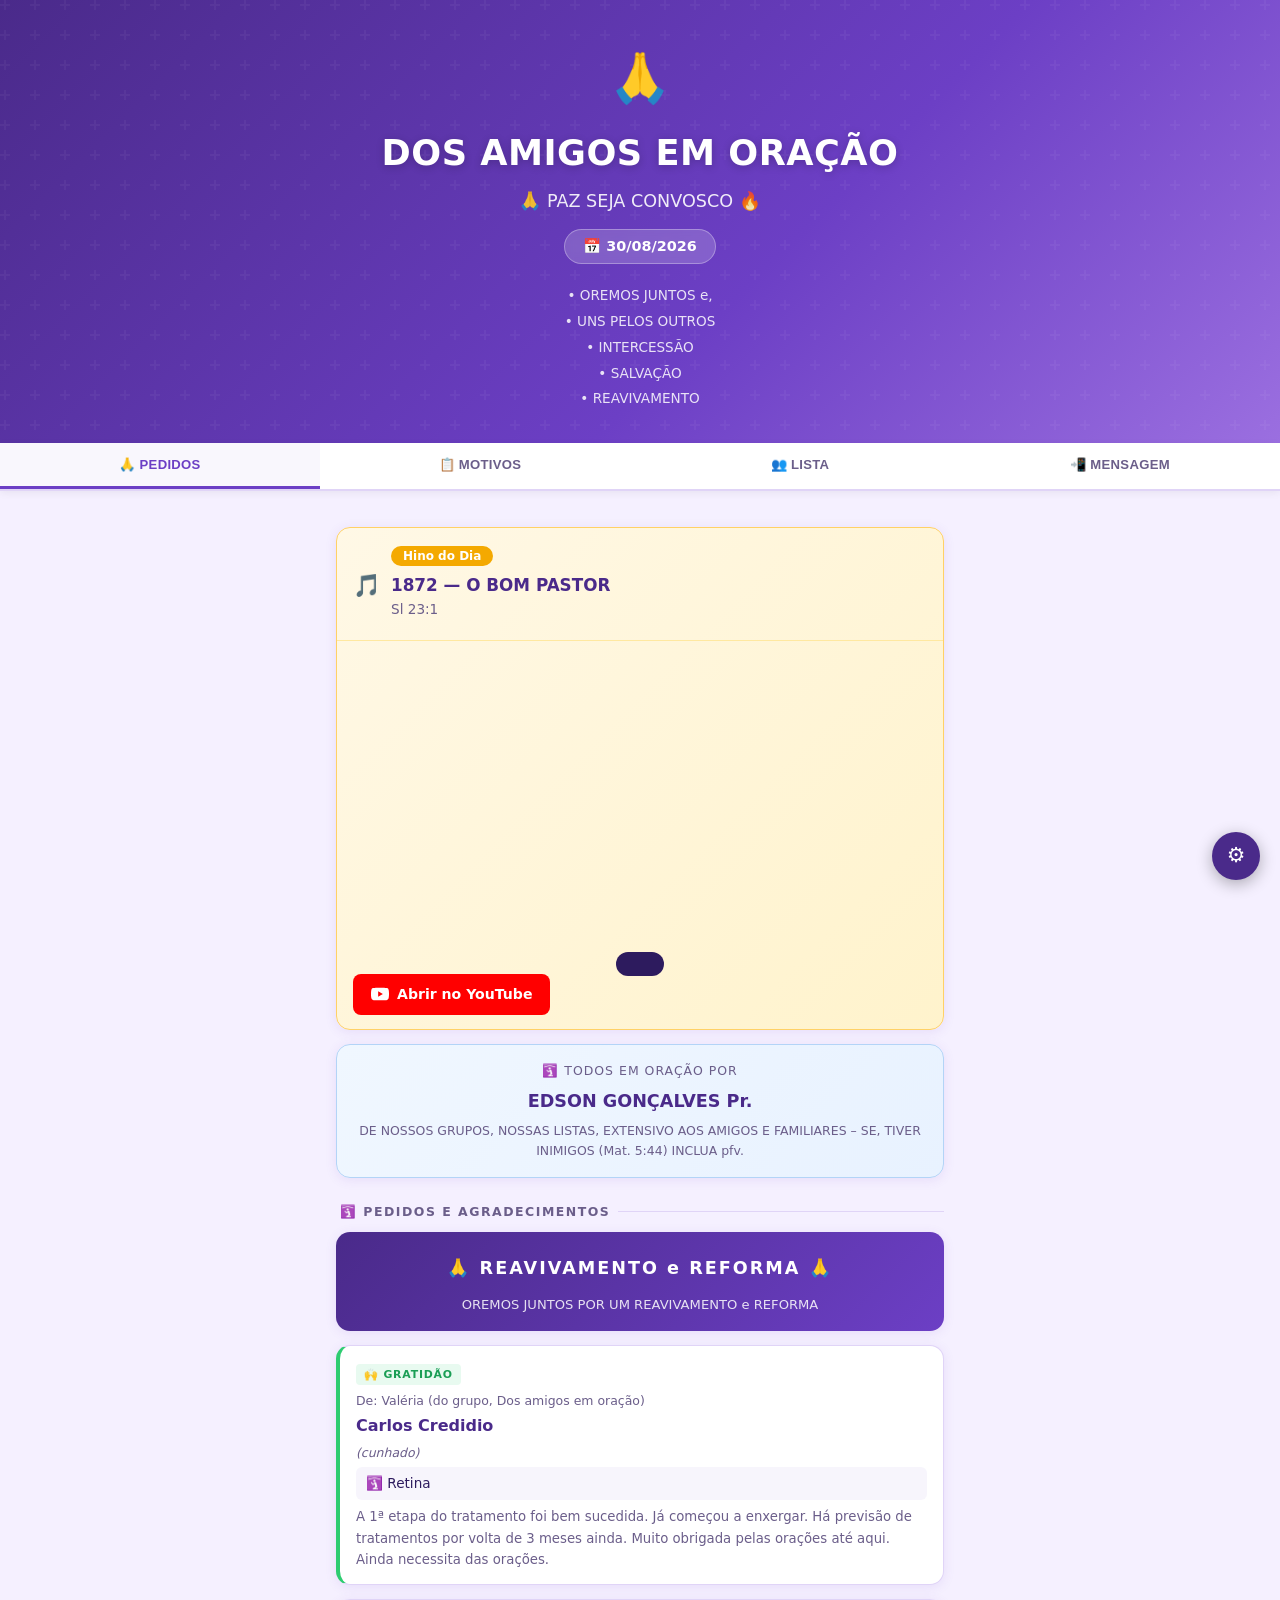
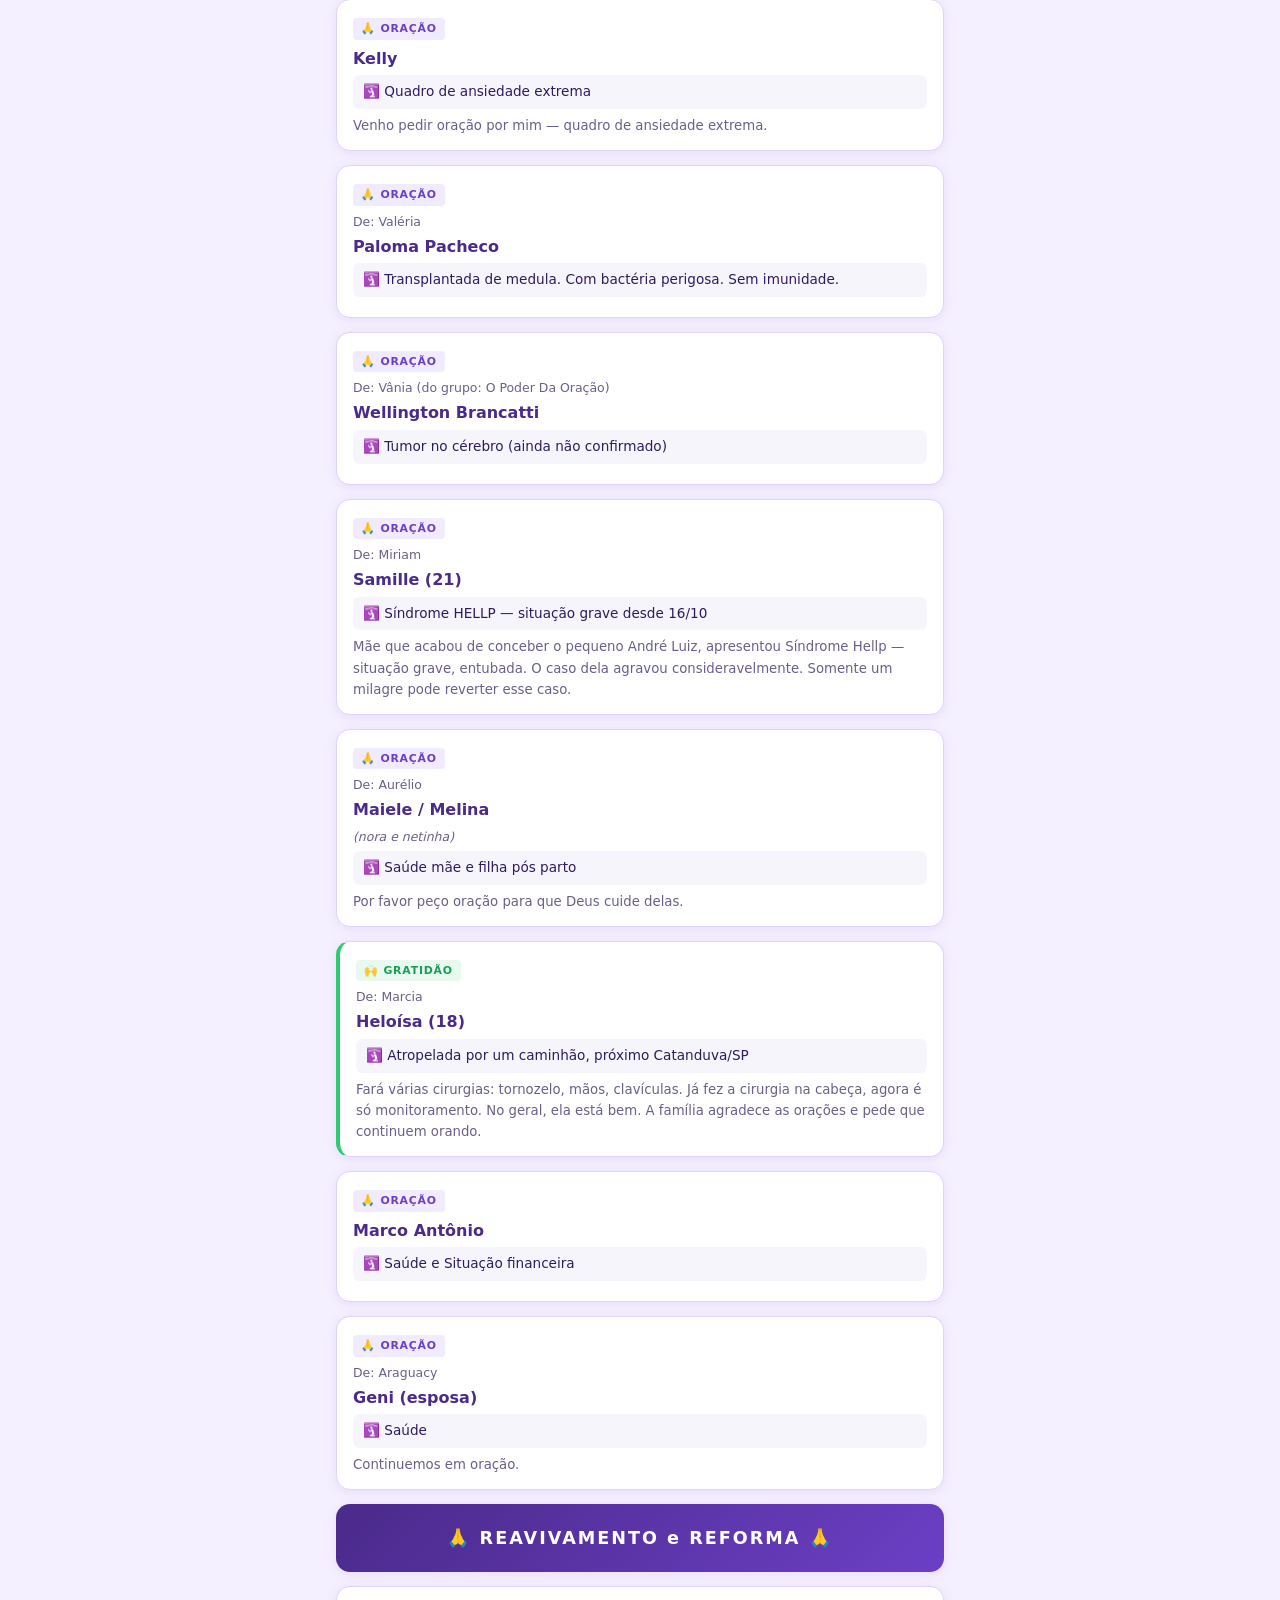
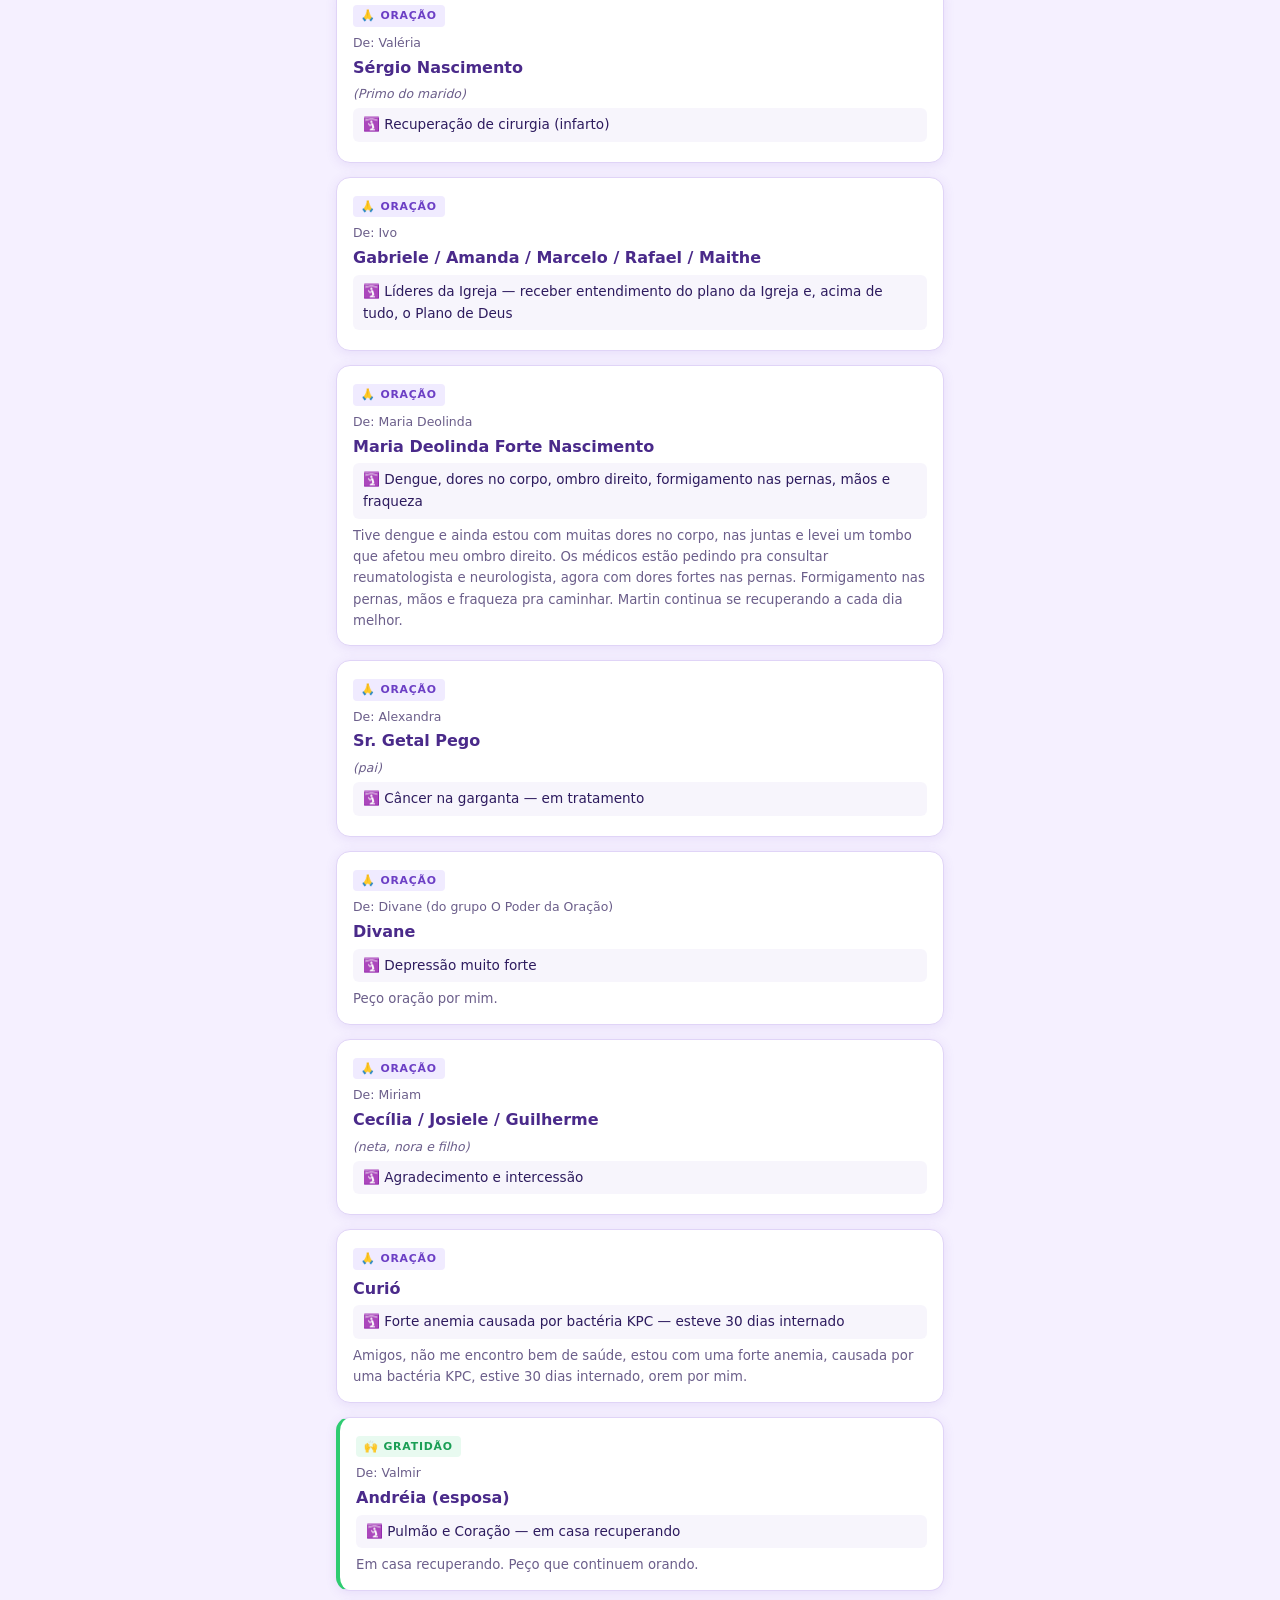
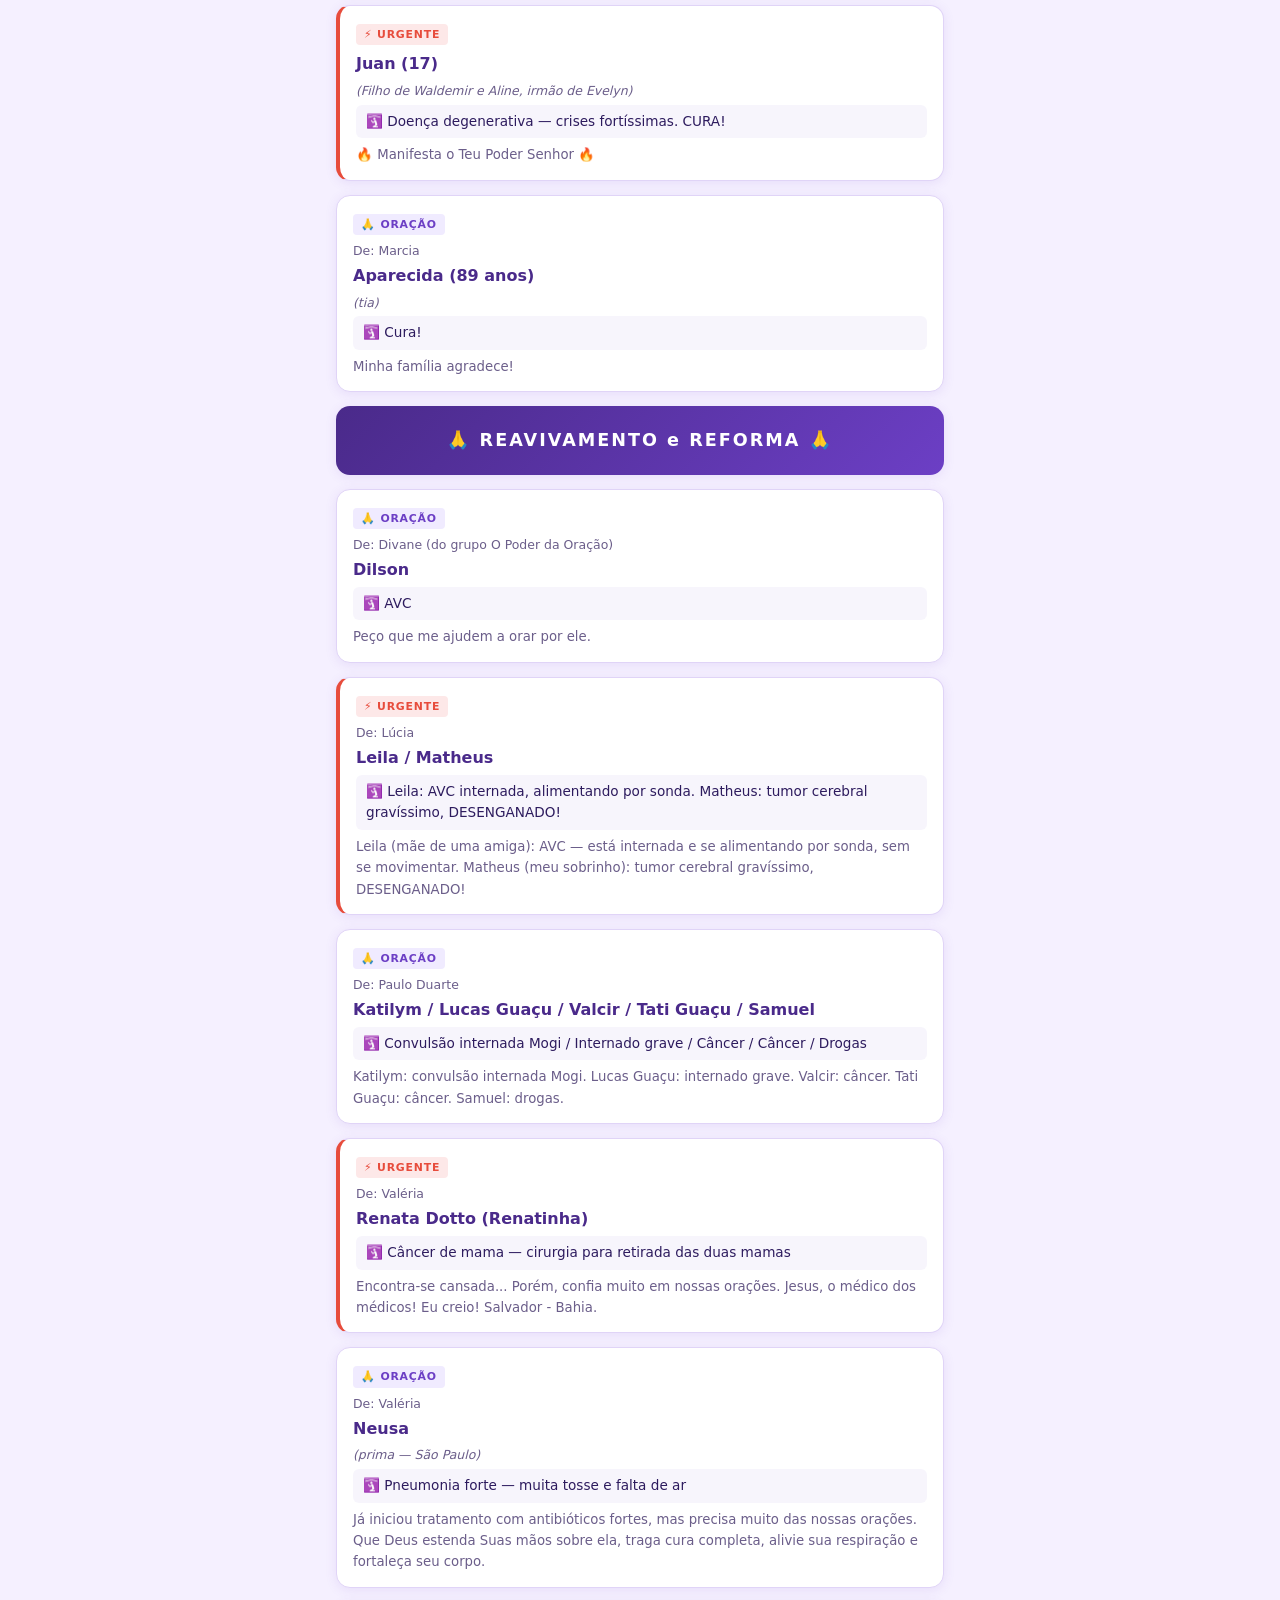
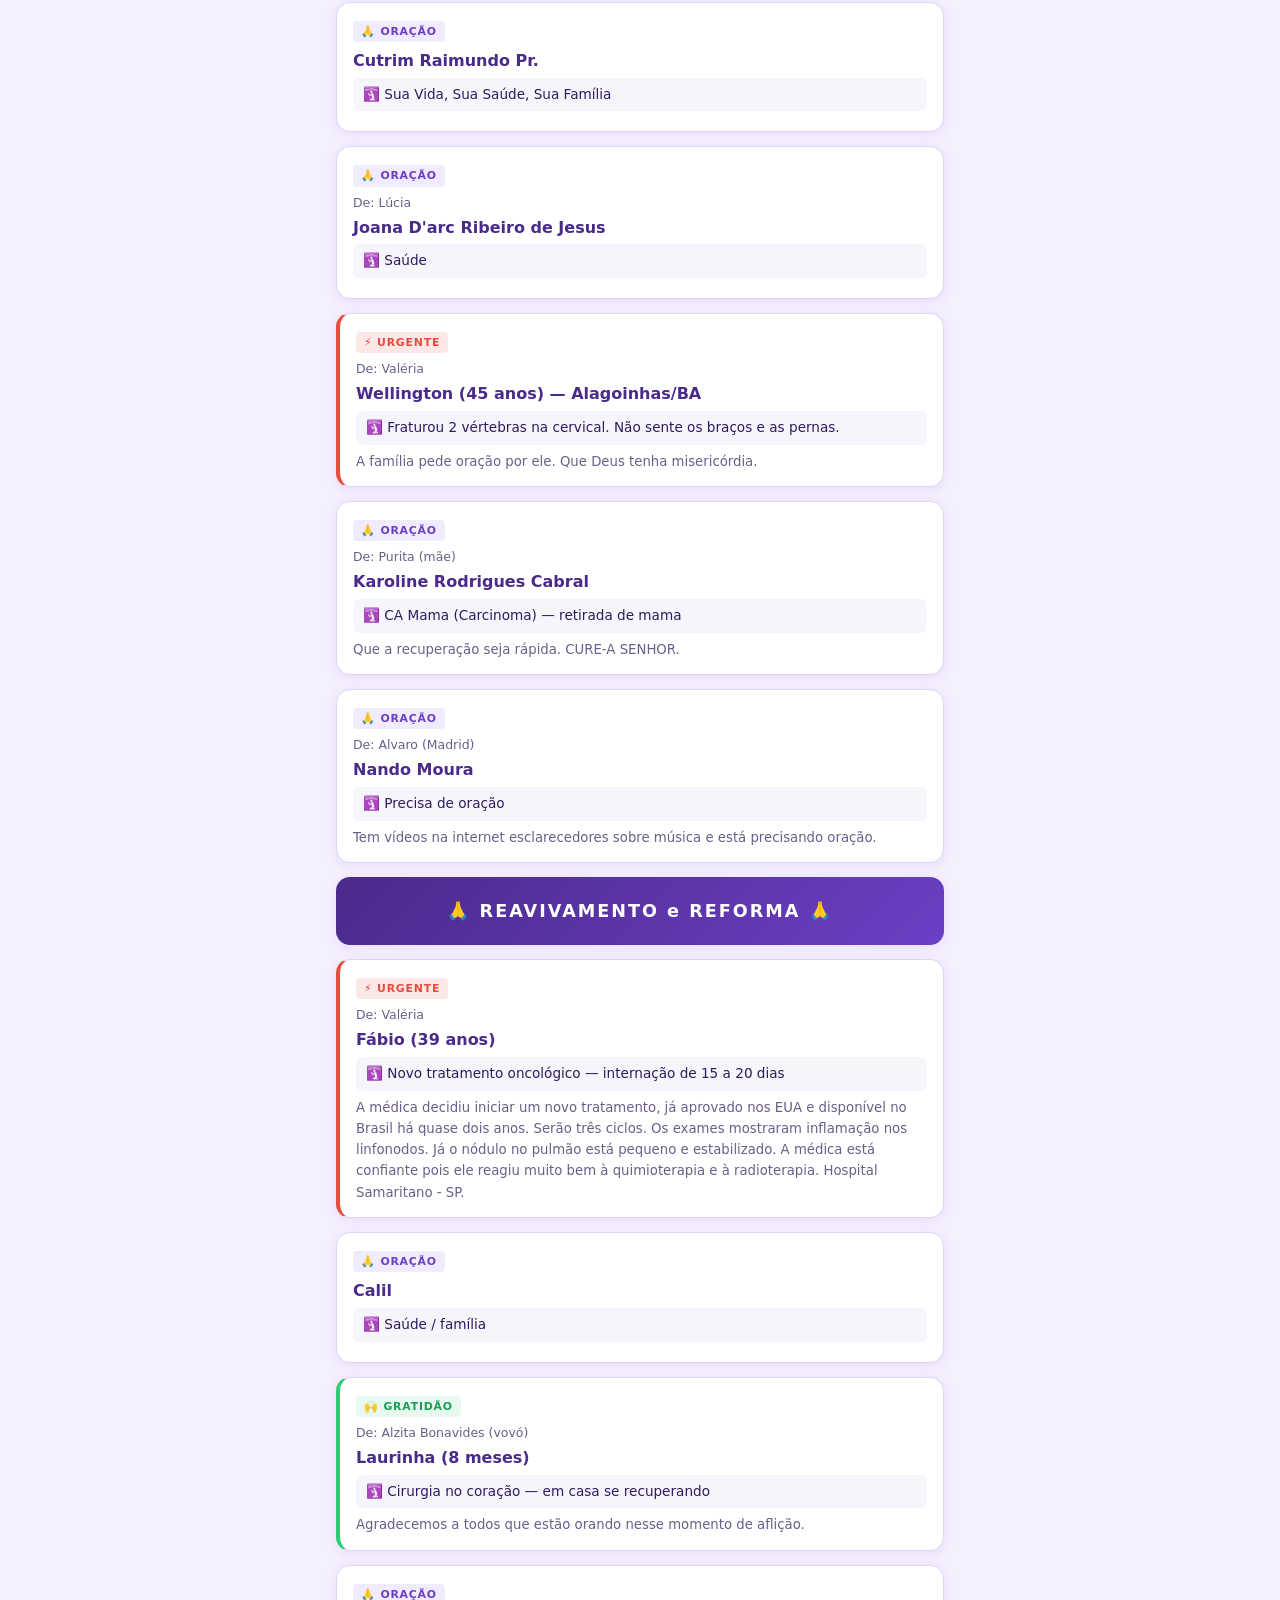
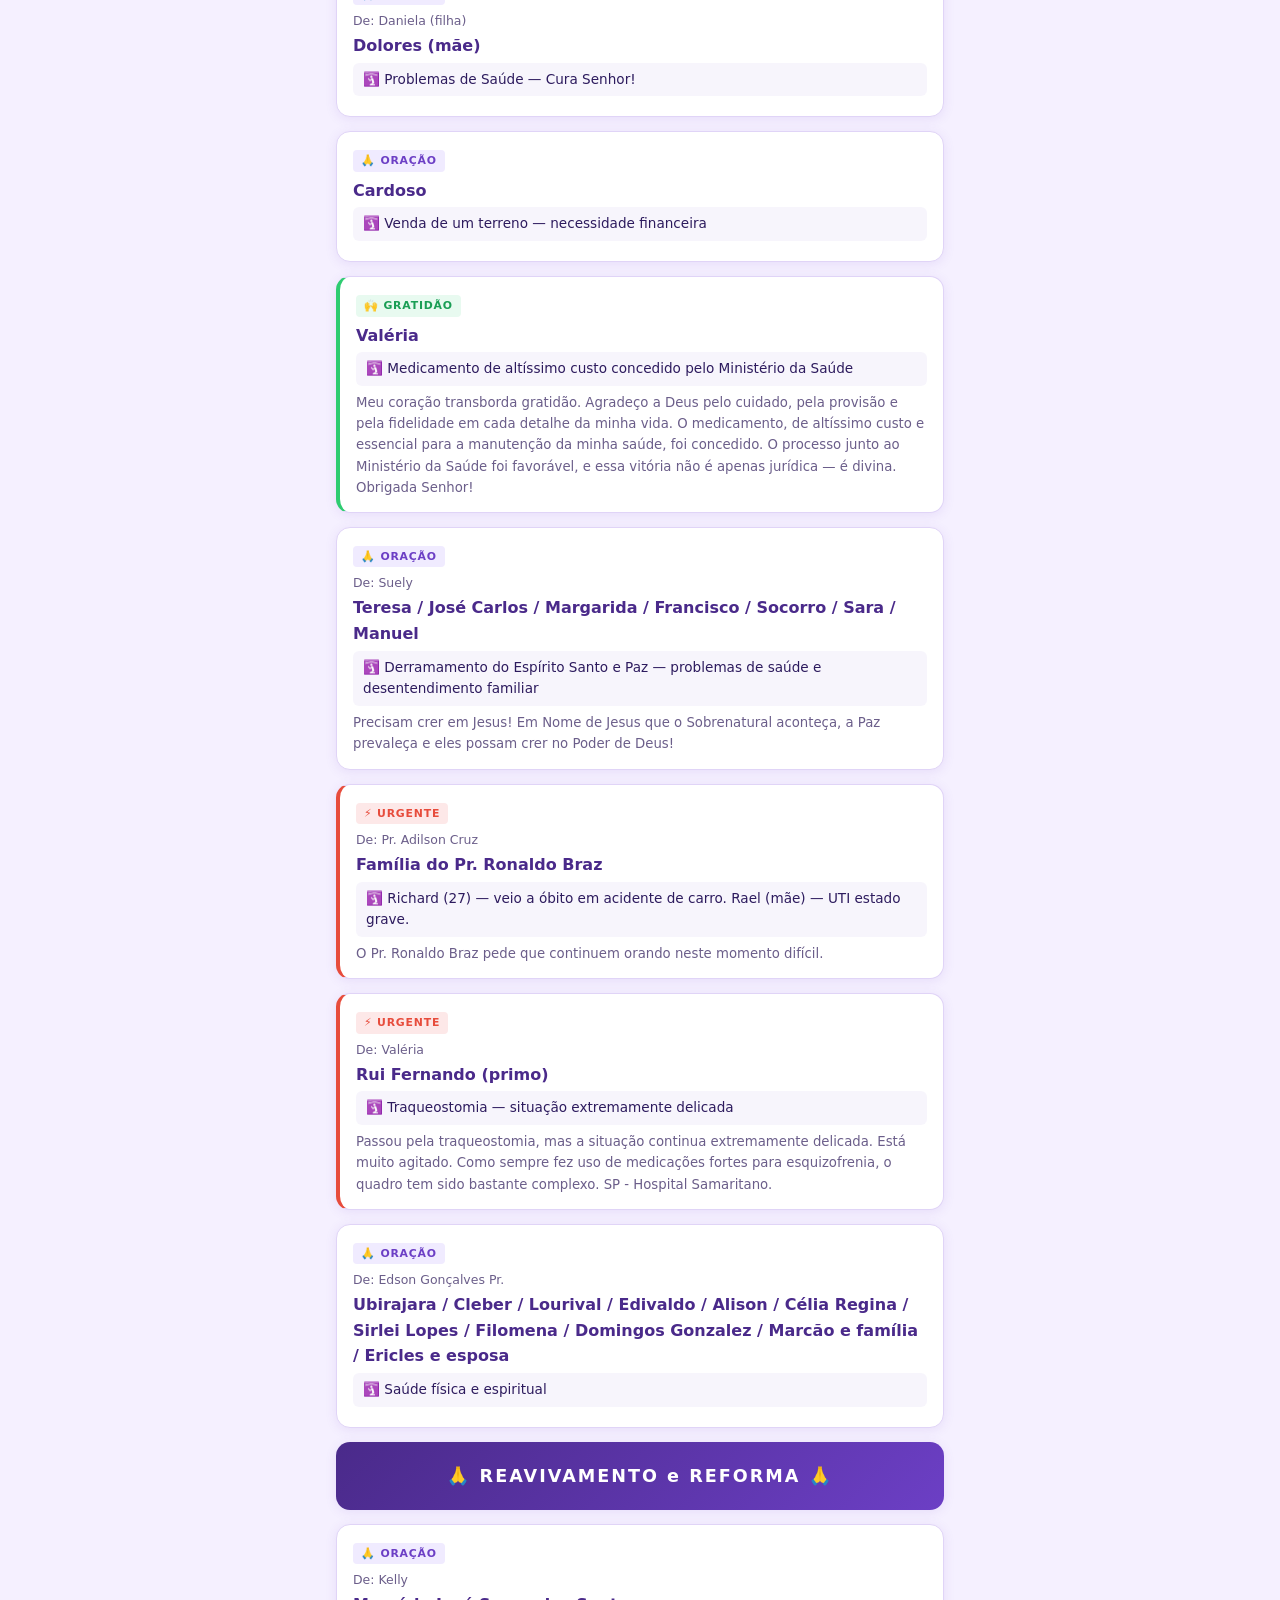
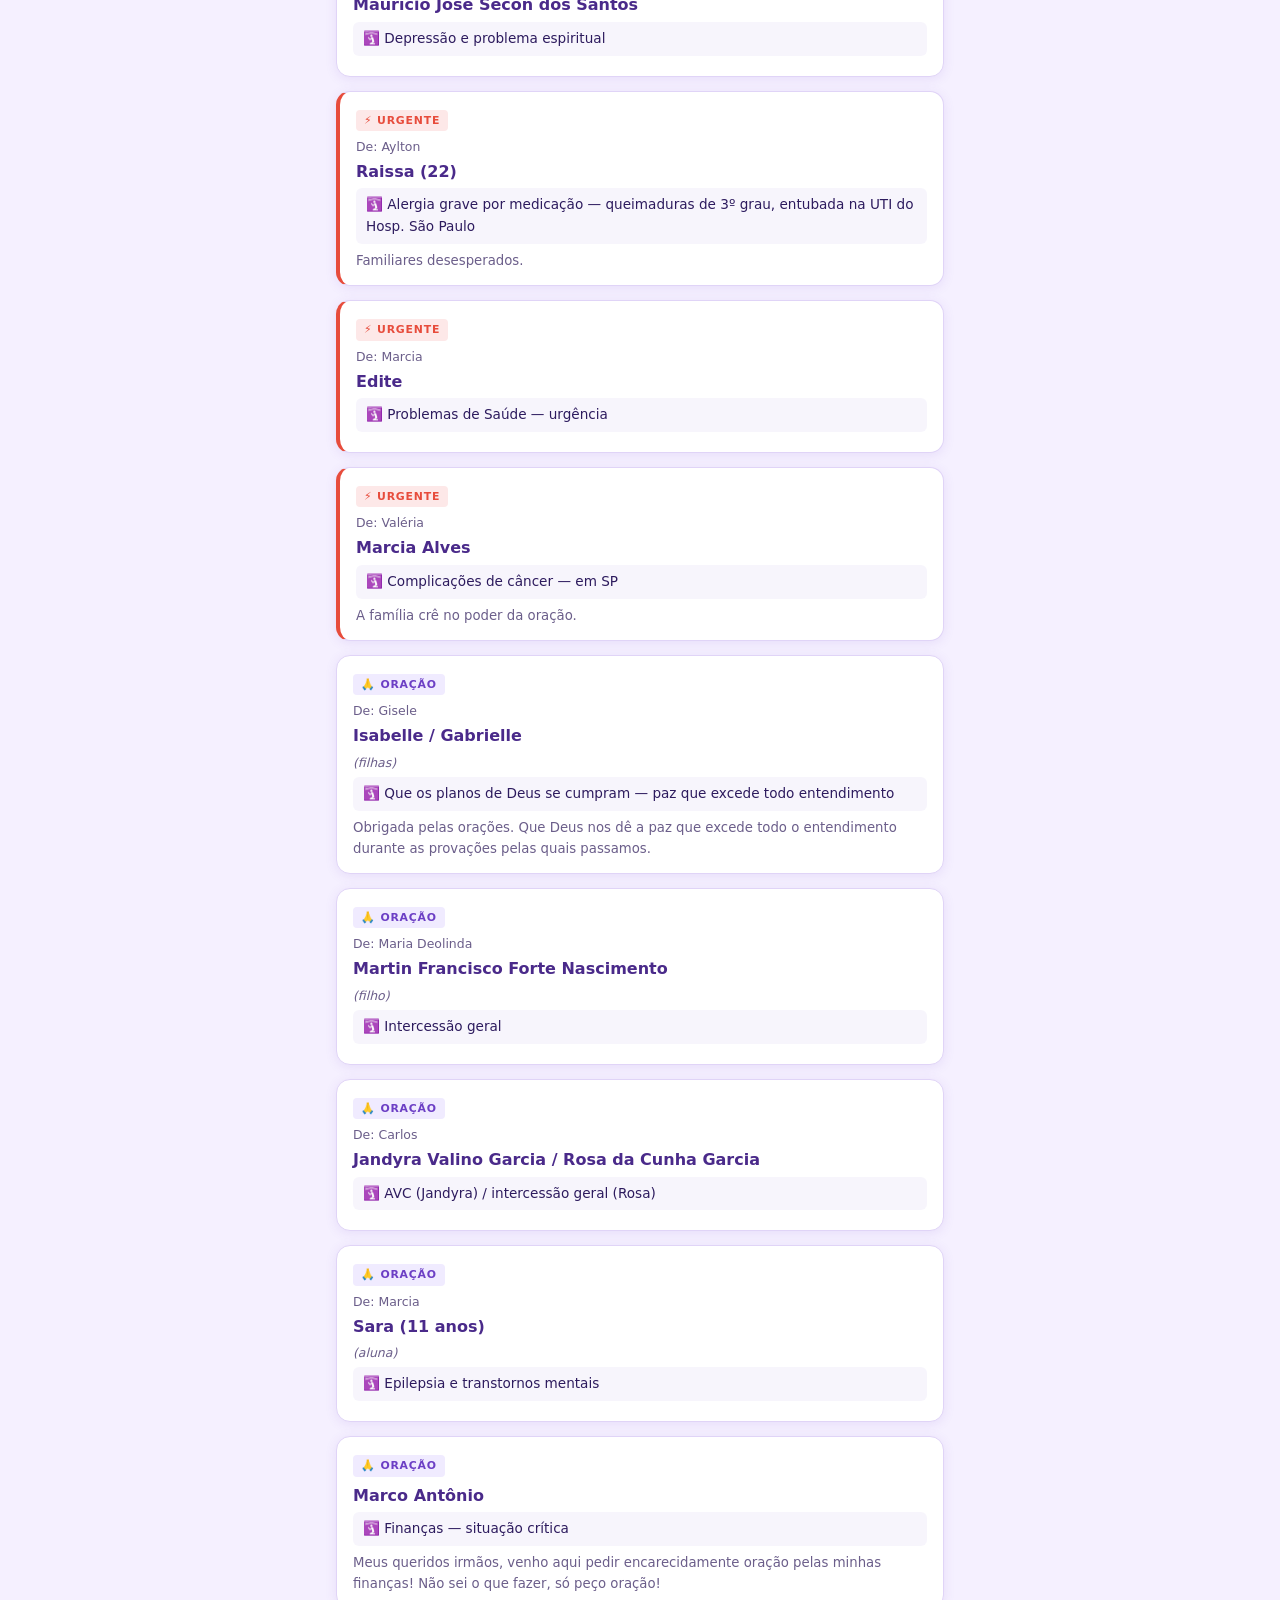
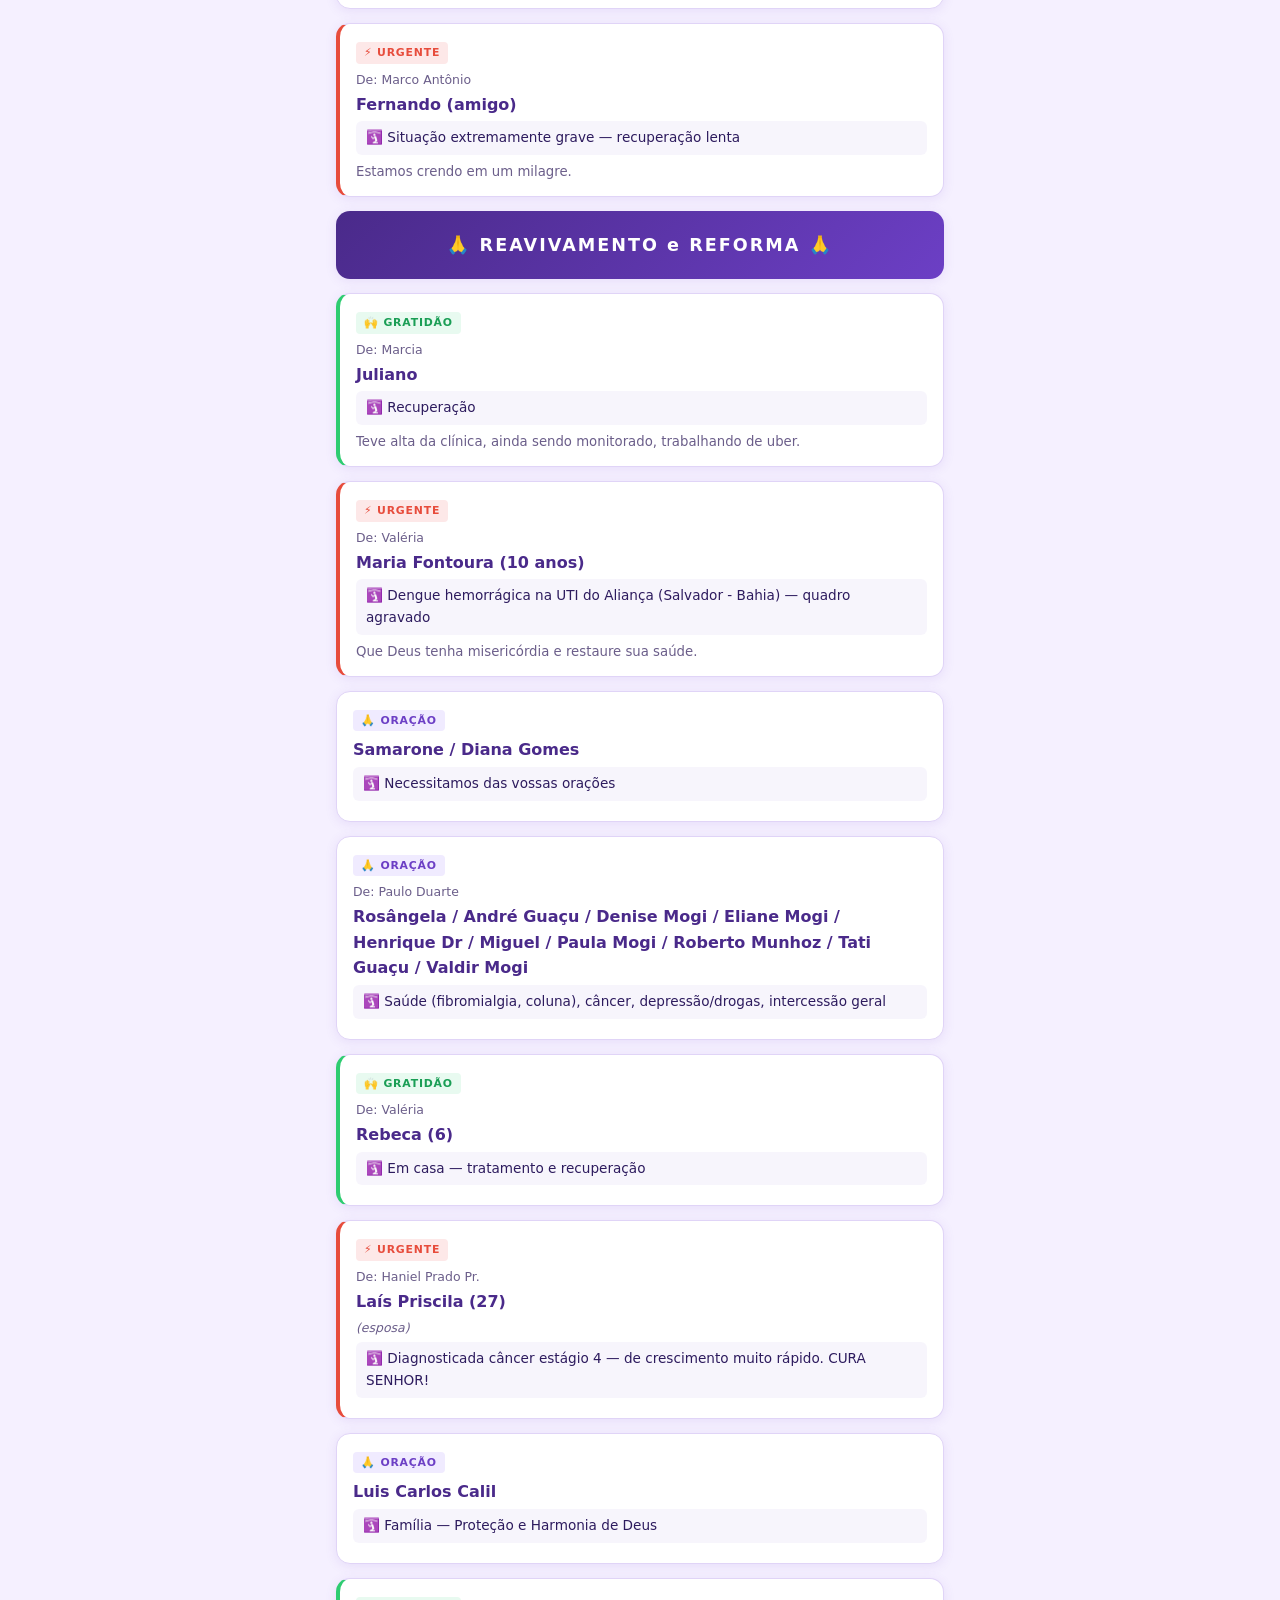
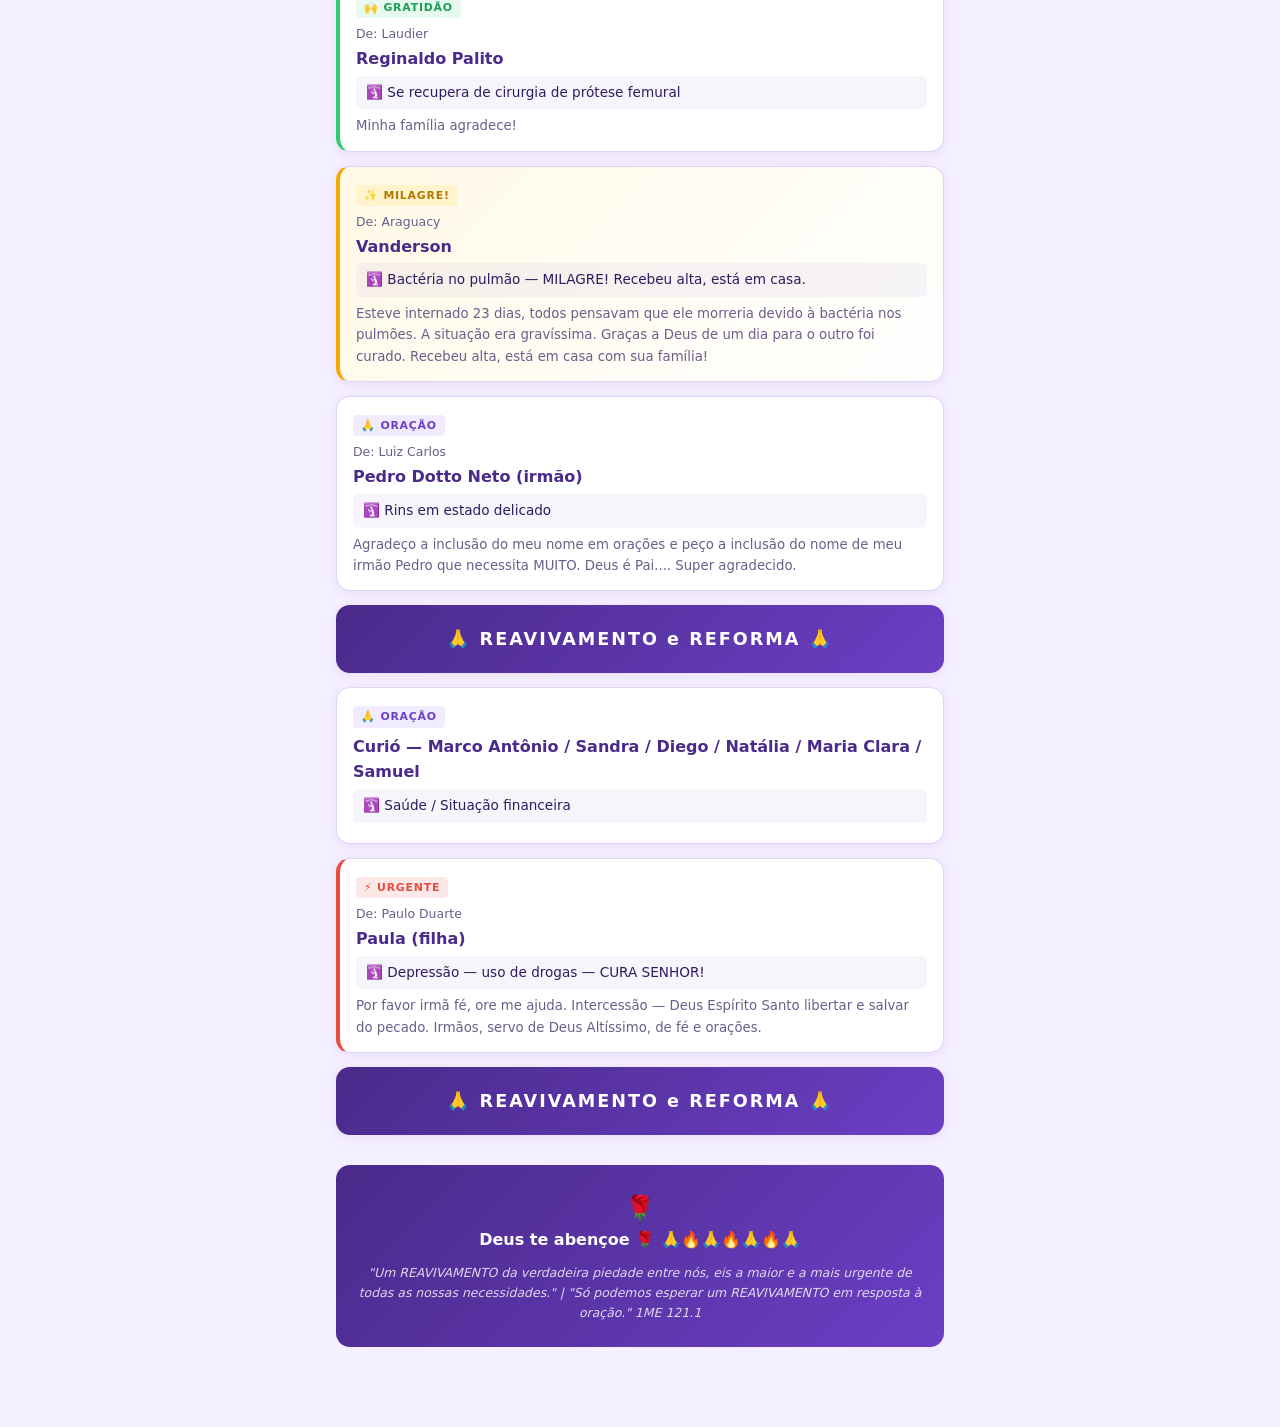
==== index.html @ ca30781f "feat: site Dos Amigos em Oracao" ====
<!DOCTYPE html>
<html lang="pt-BR">
<head>
  <meta charset="UTF-8" />
  <meta name="viewport" content="width=device-width, initial-scale=1.0, maximum-scale=1.0" />
  <meta name="theme-color" content="#6C3FC5" />
  <meta name="description" content="Dos Amigos em Oração — pedidos, intercessão e reavivamento" />
  <title>Dos Amigos em Oração 🙏</title>
  <link rel="stylesheet" href="styles.css" />
  <!-- Ícone de oração como favicon via SVG emoji -->
  <link rel="icon" href="data:image/svg+xml,<svg xmlns='http://www.w3.org/2000/svg' viewBox='0 0 100 100'><text y='.9em' font-size='90'>🙏</text></svg>" />
</head>
<body>

  <!-- Loading overlay -->
  <div id="loading-overlay" style="display:flex;position:fixed;inset:0;background:linear-gradient(135deg,#4A2A8A,#6C3FC5);z-index:500;align-items:center;justify-content:center;flex-direction:column;gap:16px">
    <div style="font-size:3rem;animation:pulse 1.5s infinite">🙏</div>
    <div style="color:#fff;font-size:1rem;font-weight:700">Carregando...</div>
    <div style="color:rgba(255,255,255,0.7);font-size:0.8rem">Dos Amigos em Oração</div>
  </div>

  <!-- ======================================================
       HERO
  ====================================================== -->
  <header class="hero">
    <span class="hero-emoji">🙏</span>
    <h1 id="h-titulo">DOS AMIGOS EM ORAÇÃO</h1>
    <div class="hero-sub" id="h-subtitulo">PAZ SEJA CONVOSCO 🔥</div>
    <div class="hero-data" id="h-data">📅 30/08/2026</div>
    <div class="hero-lema" id="h-lema"></div>
  </header>

  <!-- ======================================================
       ABAS DE NAVEGAÇÃO
  ====================================================== -->
  <nav class="tabs" role="tablist">
    <button class="tab-btn active" data-tab="pedidos"   role="tab" aria-selected="true" >🙏 Pedidos</button>
    <button class="tab-btn"        data-tab="motivos"   role="tab" aria-selected="false">📋 Motivos</button>
    <button class="tab-btn"        data-tab="lista"     role="tab" aria-selected="false">👥 Lista</button>
    <button class="tab-btn"        data-tab="mensagem"  role="tab" aria-selected="false">📲 Mensagem</button>
  </nav>

  <!-- ======================================================
       CONTEÚDO PRINCIPAL
  ====================================================== -->
  <main class="main-content">

    <!-- ---- ABA: PEDIDOS ---- -->
    <section class="section active" id="tab-pedidos" role="tabpanel">

      <!-- Hino do Dia -->
      <div id="hino-container"></div>

      <!-- Orador do Dia -->
      <div id="orador-container"></div>

      <!-- Pedidos -->
      <div class="secao-titulo">🛐 Pedidos e Agradecimentos</div>
      <div id="pedidos-container"></div>

    </section>

    <!-- ---- ABA: MOTIVOS GERAIS ---- -->
    <section class="section" id="tab-motivos" role="tabpanel">
      <div class="secao-titulo" style="margin-top:8px">🛐 Motivos Gerais de Oração</div>
      <div class="motivos-grid" id="motivos-container"></div>
    </section>

    <!-- ---- ABA: LISTA ---- -->
    <section class="section" id="tab-lista" role="tabpanel">
      <div class="secao-titulo" style="margin-top:8px">👥 Lista de Intercedidos</div>
      <input
        class="lista-busca"
        type="search"
        id="lista-busca"
        placeholder="🔍 Buscar nome..."
        aria-label="Buscar na lista"
      />
      <div class="lista-contador" id="lista-contador"></div>
      <div id="lista-container"></div>
    </section>

    <!-- ---- ABA: MENSAGEM WHATSAPP ---- -->
    <section class="section" id="tab-mensagem" role="tabpanel">
      <div class="secao-titulo" style="margin-top:8px">📲 Mensagem para WhatsApp</div>

      <div class="card whatsapp-card">
        <div class="card-header">
          <span style="font-size:1.4rem">💬</span>
          <div>
            <div style="font-weight:700;color:#075E54">Mensagem do Dia</div>
            <div style="font-size:0.78rem;color:var(--texto-suave)">Pronta para enviar no WhatsApp</div>
          </div>
        </div>
        <div class="card-body">
          <div class="whatsapp-preview" id="wpp-preview"></div>
          <button class="btn-wpp" id="btn-wpp-enviar">
            <svg width="20" height="20" viewBox="0 0 24 24" fill="currentColor"><path d="M17.472 14.382c-.297-.149-1.758-.867-2.03-.967-.273-.099-.471-.148-.67.15-.197.297-.767.966-.94 1.164-.173.199-.347.223-.644.075-.297-.15-1.255-.463-2.39-1.475-.883-.788-1.48-1.761-1.653-2.059-.173-.297-.018-.458.13-.606.134-.133.298-.347.446-.52.149-.174.198-.298.298-.497.099-.198.05-.371-.025-.52-.075-.149-.669-1.612-.916-2.207-.242-.579-.487-.5-.669-.51-.173-.008-.371-.01-.57-.01-.198 0-.52.074-.792.372-.272.297-1.04 1.016-1.04 2.479 0 1.462 1.065 2.875 1.213 3.074.149.198 2.096 3.2 5.077 4.487.709.306 1.262.489 1.694.625.712.227 1.36.195 1.871.118.571-.085 1.758-.719 2.006-1.413.248-.694.248-1.289.173-1.413-.074-.124-.272-.198-.57-.347m-5.421 7.403h-.004a9.87 9.87 0 01-5.031-1.378l-.361-.214-3.741.982.998-3.648-.235-.374a9.86 9.86 0 01-1.51-5.26c.001-5.45 4.436-9.884 9.888-9.884 2.64 0 5.122 1.03 6.988 2.898a9.825 9.825 0 012.893 6.994c-.003 5.45-4.437 9.884-9.885 9.884m8.413-18.297A11.815 11.815 0 0012.05 0C5.495 0 .16 5.335.157 11.892c0 2.096.547 4.142 1.588 5.945L.057 24l6.305-1.654a11.882 11.882 0 005.683 1.448h.005c6.554 0 11.89-5.335 11.893-11.893a11.821 11.821 0 00-3.48-8.413z"/></svg>
            Enviar no WhatsApp
          </button>
          <button class="btn-copiar" id="btn-copiar">
            📋 Copiar Mensagem Resumida
          </button>
          <button class="btn-copiar" id="btn-copiar-completa" style="background:#4A2A8A">
            📄 Copiar Mensagem Completa
          </button>
        </div>
      </div>

      <div class="admin-card mt-16">
        <div style="font-size:0.85rem;color:var(--texto-suave);text-align:center;line-height:1.6">
          🔗 <strong>Link do site:</strong><br>
          <a id="link-site-display" href="#" target="_blank" style="color:var(--roxo);word-break:break-all"></a>
          <br><br>
          <button class="btn-copiar" id="btn-copiar-link">
            🔗 Copiar Link do Site
          </button>
        </div>
      </div>

    </section>

    <!-- Rodapé -->
    <div class="rodape-hero">
      <div style="font-size:1.5rem">🌹</div>
      <strong id="rodape-texto">Deus te abençoe</strong>
      <p id="rodape-versic" style="font-size:0.78rem;opacity:0.8;margin-top:10px;font-style:italic"></p>
    </div>

  </main>

  <!-- ======================================================
       FAB — BOTÃO ADMIN
  ====================================================== -->
  <a href="admin.html"
     style="
       position:fixed;bottom:20px;right:20px;
       background:var(--roxo-dark);color:#fff;
       width:48px;height:48px;border-radius:50%;
       display:flex;align-items:center;justify-content:center;
       font-size:1.3rem;box-shadow:0 4px 16px rgba(0,0,0,0.3);
       text-decoration:none;z-index:200;
     "
     title="Administração"
     aria-label="Ir para administração"
  >⚙️</a>

  <!-- Toast -->
  <div class="toast" id="toast" role="status" aria-live="polite"></div>

  <!-- Scripts -->
  <script src="data.js"></script>
  <script src="db.js"></script>
  <script src="app.js"></script>
</body>
</html>
---- styles.css ----
/* ============================================================
   STYLES.CSS — Dos Amigos em Oração
   Layout moderno, mobile-first
   ============================================================ */

/* --- Reset e Base --- */
*, *::before, *::after { box-sizing: border-box; margin: 0; padding: 0; }

:root {
  --roxo:       #6C3FC5;
  --roxo-dark:  #4A2A8A;
  --roxo-light: #9B6FE0;
  --dourado:    #F4A900;
  --dourado-light: #FFD166;
  --verde:      #2ECC71;
  --vermelho:   #E74C3C;
  --azul:       #3498DB;
  --bg:         #F5F0FF;
  --bg-card:    #FFFFFF;
  --texto:      #2D1B5E;
  --texto-suave:#6B5E8A;
  --borda:      #E0D4F7;
  --sombra:     0 2px 12px rgba(108,63,197,0.10);
  --sombra-hover: 0 6px 24px rgba(108,63,197,0.18);
  --radius:     14px;
  --radius-sm:  8px;
}

html { scroll-behavior: smooth; }

body {
  font-family: 'Segoe UI', system-ui, -apple-system, sans-serif;
  background: var(--bg);
  color: var(--texto);
  line-height: 1.6;
  font-size: 16px;
}

a { color: var(--roxo); text-decoration: none; }
a:hover { text-decoration: underline; }

/* ============================================================
   HEADER / HERO
   ============================================================ */
.hero {
  background: linear-gradient(135deg, var(--roxo-dark) 0%, var(--roxo) 60%, var(--roxo-light) 100%);
  color: #fff;
  text-align: center;
  padding: 40px 20px 32px;
  position: relative;
  overflow: hidden;
}
.hero::before {
  content: '';
  position: absolute;
  inset: 0;
  background: url("data:image/svg+xml,%3Csvg width='60' height='60' viewBox='0 0 60 60' xmlns='http://www.w3.org/2000/svg'%3E%3Cg fill='none' fill-rule='evenodd'%3E%3Cg fill='%23ffffff' fill-opacity='0.04'%3E%3Cpath d='M36 34v-4h-2v4h-4v2h4v4h2v-4h4v-2h-4zm0-30V0h-2v4h-4v2h4v4h2V6h4V4h-4zM6 34v-4H4v4H0v2h4v4h2v-4h4v-2H6zM6 4V0H4v4H0v2h4v4h2V6h4V4H6z'/%3E%3C/g%3E%3C/g%3E%3C/svg%3E");
  pointer-events: none;
}
.hero-emoji { font-size: 3rem; display: block; margin-bottom: 8px; animation: pulse 2s infinite; }
.hero h1 {
  font-size: clamp(1.5rem, 5vw, 2.2rem);
  font-weight: 800;
  letter-spacing: 0.5px;
  text-shadow: 0 2px 8px rgba(0,0,0,0.2);
}
.hero-sub {
  font-size: 1.1rem;
  margin-top: 6px;
  opacity: 0.9;
}
.hero-data {
  display: inline-block;
  margin-top: 14px;
  background: rgba(255,255,255,0.18);
  border: 1px solid rgba(255,255,255,0.3);
  border-radius: 20px;
  padding: 5px 18px;
  font-size: 0.9rem;
  font-weight: 600;
  backdrop-filter: blur(4px);
}
.hero-lema {
  margin-top: 20px;
  display: flex;
  flex-direction: column;
  gap: 2px;
  align-items: center;
}
.hero-lema span {
  font-size: 0.85rem;
  opacity: 0.85;
  padding: 1px 0;
}
.hero-lema span::before { content: '• '; }

@keyframes pulse {
  0%, 100% { transform: scale(1); }
  50%       { transform: scale(1.08); }
}

/* ============================================================
   NAVEGAÇÃO POR ABAS
   ============================================================ */
.tabs {
  display: flex;
  background: #fff;
  border-bottom: 2px solid var(--borda);
  position: sticky;
  top: 0;
  z-index: 100;
  box-shadow: 0 2px 8px rgba(0,0,0,0.06);
}
.tab-btn {
  flex: 1;
  padding: 14px 8px;
  border: none;
  background: none;
  font-size: 0.82rem;
  font-weight: 600;
  color: var(--texto-suave);
  cursor: pointer;
  transition: all 0.2s;
  border-bottom: 3px solid transparent;
  text-transform: uppercase;
  letter-spacing: 0.3px;
}
.tab-btn.active {
  color: var(--roxo);
  border-bottom-color: var(--roxo);
  background: rgba(108,63,197,0.04);
}
.tab-btn:hover:not(.active) { background: var(--bg); }

/* ============================================================
   CONTAINER PRINCIPAL
   ============================================================ */
.main-content { max-width: 640px; margin: 0 auto; padding: 20px 16px 80px; }

.section { display: none; }
.section.active { display: block; }

/* ============================================================
   CARD BASE
   ============================================================ */
.card {
  background: var(--bg-card);
  border-radius: var(--radius);
  box-shadow: var(--sombra);
  margin-bottom: 14px;
  overflow: hidden;
  border: 1px solid var(--borda);
  transition: box-shadow 0.2s;
}
.card:hover { box-shadow: var(--sombra-hover); }

.card-header {
  padding: 14px 16px 10px;
  display: flex;
  align-items: center;
  gap: 10px;
}
.card-body { padding: 0 16px 14px; }

/* ============================================================
   HINO DO DIA
   ============================================================ */
.hino-card {
  background: linear-gradient(135deg, #fff8e6, #fff3cc);
  border-color: var(--dourado-light);
}
.hino-card .card-header { border-bottom: 1px solid #ffe8a0; }
.hino-badge {
  background: var(--dourado);
  color: #fff;
  border-radius: 20px;
  padding: 3px 12px;
  font-size: 0.75rem;
  font-weight: 700;
}
.hino-titulo { font-size: 1.05rem; font-weight: 700; color: var(--roxo-dark); }
.hino-ref { font-size: 0.85rem; color: var(--texto-suave); margin-bottom: 10px; }
.btn-youtube {
  display: inline-flex;
  align-items: center;
  gap: 8px;
  background: #FF0000;
  color: #fff;
  border-radius: 8px;
  padding: 9px 18px;
  font-size: 0.88rem;
  font-weight: 600;
  transition: background 0.2s, transform 0.1s;
  border: none;
  cursor: pointer;
  text-decoration: none;
}
.btn-youtube:hover { background: #cc0000; color: #fff; text-decoration: none; transform: scale(1.02); }
.btn-youtube svg { flex-shrink: 0; }

/* ============================================================
   ORADOR DO DIA
   ============================================================ */
.orador-card {
  background: linear-gradient(135deg, #f0f7ff, #e8f2ff);
  border-color: #b3d4f7;
  text-align: center;
  padding: 16px;
}
.orador-label { font-size: 0.78rem; color: var(--texto-suave); text-transform: uppercase; letter-spacing: 1px; margin-bottom: 6px; }
.orador-nome { font-size: 1.1rem; font-weight: 800; color: var(--roxo-dark); }

/* ============================================================
   PEDIDOS DE ORAÇÃO
   ============================================================ */
.secao-titulo {
  font-size: 0.78rem;
  font-weight: 700;
  text-transform: uppercase;
  letter-spacing: 1.5px;
  color: var(--texto-suave);
  margin: 24px 0 10px;
  padding-left: 4px;
  display: flex;
  align-items: center;
  gap: 8px;
}
.secao-titulo::after {
  content: '';
  flex: 1;
  height: 1px;
  background: var(--borda);
}

.pedido-card { position: relative; }

.pedido-card.urgente { border-left: 4px solid var(--vermelho); }
.pedido-card.gratidao { border-left: 4px solid var(--verde); }
.pedido-card.milagre  { border-left: 4px solid var(--dourado); background: linear-gradient(135deg, #fff9e6, #fff); }
.pedido-card.reavivamento {
  background: linear-gradient(135deg, var(--roxo-dark), var(--roxo));
  color: #fff;
  text-align: center;
  border: none;
}
.pedido-card.reavivamento .pedido-nome { color: #fff; }

.pedido-tag {
  font-size: 0.68rem;
  font-weight: 700;
  text-transform: uppercase;
  letter-spacing: 0.8px;
  border-radius: 4px;
  padding: 2px 8px;
  display: inline-block;
  margin-bottom: 6px;
}
.tag-urgente  { background: #fde8e8; color: var(--vermelho); }
.tag-gratidao { background: #e8faf0; color: #1a9e55; }
.tag-milagre  { background: #fff4cc; color: #b07800; }
.tag-pedido   { background: #f0ebff; color: var(--roxo); }

.pedido-de { font-size: 0.78rem; color: var(--texto-suave); margin-bottom: 2px; }
.pedido-nome { font-size: 1rem; font-weight: 700; color: var(--roxo-dark); margin-bottom: 4px; }
.pedido-detalhe { font-size: 0.78rem; color: var(--texto-suave); font-style: italic; margin-bottom: 4px; }
.pedido-motivo {
  font-size: 0.85rem;
  color: var(--texto);
  background: rgba(108,63,197,0.05);
  border-radius: 6px;
  padding: 6px 10px;
  margin-bottom: 6px;
}
.pedido-descricao { font-size: 0.83rem; color: var(--texto-suave); margin-top: 4px; }

.reavivamento-text {
  font-size: 1.1rem;
  font-weight: 800;
  letter-spacing: 2px;
  padding: 6px 0;
}

/* ============================================================
   MOTIVOS GERAIS
   ============================================================ */
.motivos-grid {
  display: grid;
  grid-template-columns: 1fr 1fr;
  gap: 10px;
}
.motivo-card {
  background: var(--bg-card);
  border: 1px solid var(--borda);
  border-radius: var(--radius-sm);
  padding: 12px;
  text-align: center;
  transition: all 0.2s;
  cursor: default;
}
.motivo-card:hover { box-shadow: var(--sombra-hover); transform: translateY(-2px); }
.motivo-card.tem-link { cursor: pointer; }
.motivo-titulo { font-size: 0.8rem; font-weight: 700; color: var(--roxo-dark); text-transform: uppercase; letter-spacing: 0.3px; margin-bottom: 4px; }
.motivo-ref { font-size: 0.7rem; color: var(--texto-suave); margin-bottom: 6px; }
.motivo-desc { font-size: 0.72rem; color: var(--texto-suave); font-style: italic; }
.motivo-link {
  display: inline-flex;
  align-items: center;
  gap: 4px;
  font-size: 0.72rem;
  color: #FF0000;
  font-weight: 600;
  margin-top: 6px;
}

/* ============================================================
   LISTA DE INTERCEDIDOS
   ============================================================ */
.lista-busca {
  width: 100%;
  padding: 10px 14px;
  border: 2px solid var(--borda);
  border-radius: 10px;
  font-size: 0.9rem;
  margin-bottom: 14px;
  outline: none;
  transition: border-color 0.2s;
  background: #fff;
}
.lista-busca:focus { border-color: var(--roxo); }

.lista-contador {
  font-size: 0.8rem;
  color: var(--texto-suave);
  margin-bottom: 12px;
  text-align: right;
}

.lista-item {
  display: flex;
  align-items: center;
  gap: 10px;
  padding: 10px 14px;
  background: var(--bg-card);
  border: 1px solid var(--borda);
  border-radius: var(--radius-sm);
  margin-bottom: 6px;
  font-size: 0.9rem;
  color: var(--texto);
  transition: background 0.15s;
}
.lista-item:hover { background: var(--bg); }
.lista-num {
  font-size: 0.7rem;
  font-weight: 700;
  color: var(--roxo-light);
  min-width: 24px;
  text-align: right;
}
.lista-nome { flex: 1; }
.lista-hidden { display: none !important; }

/* ============================================================
   MENSAGEM WHATSAPP
   ============================================================ */
.whatsapp-card {
  background: linear-gradient(135deg, #e8faf0, #d4f5e4);
  border-color: #a0e0bb;
}
.whatsapp-preview {
  background: #075E54;
  color: #fff;
  border-radius: 10px;
  padding: 14px;
  font-size: 0.82rem;
  line-height: 1.7;
  white-space: pre-wrap;
  font-family: monospace;
  margin-bottom: 12px;
}
.btn-wpp {
  display: inline-flex;
  align-items: center;
  gap: 8px;
  background: #25D366;
  color: #fff;
  border: none;
  border-radius: 10px;
  padding: 12px 24px;
  font-size: 0.95rem;
  font-weight: 700;
  cursor: pointer;
  width: 100%;
  justify-content: center;
  transition: background 0.2s;
}
.btn-wpp:hover { background: #1da851; }
.btn-copiar {
  display: inline-flex;
  align-items: center;
  gap: 8px;
  background: var(--roxo);
  color: #fff;
  border: none;
  border-radius: 10px;
  padding: 10px 20px;
  font-size: 0.88rem;
  font-weight: 600;
  cursor: pointer;
  width: 100%;
  justify-content: center;
  margin-top: 8px;
  transition: background 0.2s;
}
.btn-copiar:hover { background: var(--roxo-dark); }
.btn-copiar.copied { background: var(--verde); }

/* ============================================================
   RODAPÉ
   ============================================================ */
.rodape-hero {
  background: linear-gradient(135deg, var(--roxo-dark), var(--roxo));
  color: #fff;
  text-align: center;
  padding: 24px 20px;
  margin-top: 30px;
  border-radius: var(--radius);
}
.rodape-hero p { opacity: 0.9; font-size: 0.88rem; margin-top: 6px; }

/* ============================================================
   ADMIN — TELA DE CONFIGURAÇÃO
   ============================================================ */
.admin-hero {
  background: linear-gradient(135deg, #1a1a2e, #16213e, #0f3460);
  color: #fff;
  text-align: center;
  padding: 28px 20px;
}
.admin-hero h1 { font-size: 1.3rem; font-weight: 800; }
.admin-hero p  { font-size: 0.85rem; opacity: 0.75; margin-top: 4px; }

.admin-tabs {
  display: flex;
  background: #fff;
  border-bottom: 2px solid var(--borda);
  overflow-x: auto;
  scrollbar-width: none;
}
.admin-tabs::-webkit-scrollbar { display: none; }
.admin-tab {
  flex-shrink: 0;
  padding: 12px 16px;
  border: none;
  background: none;
  font-size: 0.78rem;
  font-weight: 600;
  color: var(--texto-suave);
  cursor: pointer;
  border-bottom: 3px solid transparent;
  white-space: nowrap;
  text-transform: uppercase;
  letter-spacing: 0.3px;
}
.admin-tab.active {
  color: var(--roxo);
  border-bottom-color: var(--roxo);
}

.admin-content { max-width: 640px; margin: 0 auto; padding: 20px 16px 80px; }
.admin-section { display: none; }
.admin-section.active { display: block; }

.form-group { margin-bottom: 16px; }
.form-label {
  display: block;
  font-size: 0.8rem;
  font-weight: 700;
  color: var(--texto-suave);
  text-transform: uppercase;
  letter-spacing: 0.5px;
  margin-bottom: 6px;
}
.form-input, .form-textarea, .form-select {
  width: 100%;
  padding: 10px 14px;
  border: 2px solid var(--borda);
  border-radius: var(--radius-sm);
  font-size: 0.9rem;
  color: var(--texto);
  background: #fff;
  outline: none;
  transition: border-color 0.2s;
  font-family: inherit;
}
.form-input:focus, .form-textarea:focus, .form-select:focus { border-color: var(--roxo); }
.form-textarea { resize: vertical; min-height: 80px; }

.btn-primary {
  background: var(--roxo);
  color: #fff;
  border: none;
  border-radius: var(--radius-sm);
  padding: 12px 24px;
  font-size: 0.9rem;
  font-weight: 700;
  cursor: pointer;
  transition: background 0.2s;
  width: 100%;
}
.btn-primary:hover { background: var(--roxo-dark); }
.btn-success { background: var(--verde); }
.btn-success:hover { background: #27ae60; }
.btn-danger  { background: var(--vermelho); }
.btn-danger:hover  { background: #c0392b; }

.btn-sm {
  padding: 6px 12px;
  font-size: 0.78rem;
  font-weight: 600;
  border: none;
  border-radius: 6px;
  cursor: pointer;
  transition: opacity 0.2s;
}
.btn-sm:hover { opacity: 0.82; }

.admin-card {
  background: var(--bg-card);
  border: 1px solid var(--borda);
  border-radius: var(--radius);
  padding: 16px;
  margin-bottom: 12px;
  box-shadow: var(--sombra);
}
.admin-card-header {
  display: flex;
  justify-content: space-between;
  align-items: flex-start;
  gap: 10px;
  margin-bottom: 10px;
}
.admin-card-nome { font-weight: 700; font-size: 0.95rem; color: var(--roxo-dark); }
.admin-card-sub  { font-size: 0.78rem; color: var(--texto-suave); margin-top: 2px; }
.admin-card-acoes { display: flex; gap: 6px; flex-shrink: 0; }

.badge {
  font-size: 0.68rem;
  font-weight: 700;
  padding: 2px 8px;
  border-radius: 4px;
  text-transform: uppercase;
}
.badge-urgente  { background: #fde8e8; color: var(--vermelho); }
.badge-gratidao { background: #e8faf0; color: #1a9e55; }
.badge-milagre  { background: #fff4cc; color: #b07800; }

.modal-overlay {
  display: none;
  position: fixed;
  inset: 0;
  background: rgba(0,0,0,0.5);
  z-index: 1000;
  align-items: flex-end;
  justify-content: center;
  padding: 0;
}
.modal-overlay.open { display: flex; }
.modal {
  background: #fff;
  border-radius: 20px 20px 0 0;
  padding: 24px 20px 32px;
  width: 100%;
  max-width: 640px;
  max-height: 92vh;
  overflow-y: auto;
  animation: slideUp 0.25s ease-out;
}
@keyframes slideUp {
  from { transform: translateY(100%); }
  to   { transform: translateY(0); }
}
.modal-titulo {
  font-size: 1.1rem;
  font-weight: 800;
  color: var(--roxo-dark);
  margin-bottom: 20px;
  padding-right: 30px;
}
.modal-close {
  position: absolute;
  top: 16px;
  right: 16px;
  background: var(--bg);
  border: none;
  border-radius: 50%;
  width: 32px;
  height: 32px;
  font-size: 1.1rem;
  cursor: pointer;
  color: var(--texto-suave);
  display: flex;
  align-items: center;
  justify-content: center;
}

.toast {
  position: fixed;
  bottom: 24px;
  left: 50%;
  transform: translateX(-50%) translateY(100px);
  background: #2D1B5E;
  color: #fff;
  padding: 12px 24px;
  border-radius: 30px;
  font-size: 0.9rem;
  font-weight: 600;
  z-index: 9999;
  transition: transform 0.3s ease;
  white-space: nowrap;
}
.toast.show { transform: translateX(-50%) translateY(0); }

/* --- Login --- */
.login-container {
  min-height: 100vh;
  display: flex;
  align-items: center;
  justify-content: center;
  background: linear-gradient(135deg, var(--roxo-dark), var(--roxo));
  padding: 20px;
}
.login-card {
  background: #fff;
  border-radius: var(--radius);
  padding: 32px 28px;
  width: 100%;
  max-width: 360px;
  box-shadow: 0 20px 60px rgba(0,0,0,0.3);
  text-align: center;
}
.login-emoji { font-size: 3rem; margin-bottom: 12px; }
.login-card h2 { font-size: 1.3rem; font-weight: 800; color: var(--roxo-dark); margin-bottom: 4px; }
.login-card p { font-size: 0.85rem; color: var(--texto-suave); margin-bottom: 24px; }
.login-error { color: var(--vermelho); font-size: 0.83rem; margin-top: 8px; display: none; }

/* ============================================================
   UTILITÁRIOS
   ============================================================ */
.text-center { text-align: center; }
.mt-8  { margin-top: 8px; }
.mt-16 { margin-top: 16px; }
.mb-8  { margin-bottom: 8px; }
.flex  { display: flex; }
.gap-8 { gap: 8px; }

.spinner {
  width: 36px; height: 36px;
  border: 3px solid var(--borda);
  border-top-color: var(--roxo);
  border-radius: 50%;
  animation: spin 0.7s linear infinite;
  margin: 40px auto;
}
@keyframes spin { to { transform: rotate(360deg); } }

/* ============================================================
   RESPONSIVO — Telas maiores
   ============================================================ */
@media (min-width: 600px) {
  .motivos-grid { grid-template-columns: repeat(3, 1fr); }
  .hero h1 { font-size: 2.2rem; }
}

/* ============================================================
   DRAG & DROP
   ============================================================ */
.drag-card {
  cursor: default;
  transition: opacity 0.15s, box-shadow 0.15s;
  touch-action: none;
}
.drag-card[draggable="true"] { cursor: grab; }
.drag-card[draggable="true"]:active { cursor: grabbing; }
.drag-card.drag-over-top    { border-top:    2px solid var(--roxo) !important; }
.drag-card.drag-over-bottom { border-bottom: 2px solid var(--roxo) !important; }
.drag-handle {
  cursor: grab;
  color: var(--texto-suave);
  font-size: 1.2rem;
  line-height: 1;
  flex-shrink: 0;
  padding: 2px 4px;
  border-radius: 4px;
  transition: background 0.1s;
}
.drag-handle:hover { background: var(--bg); }
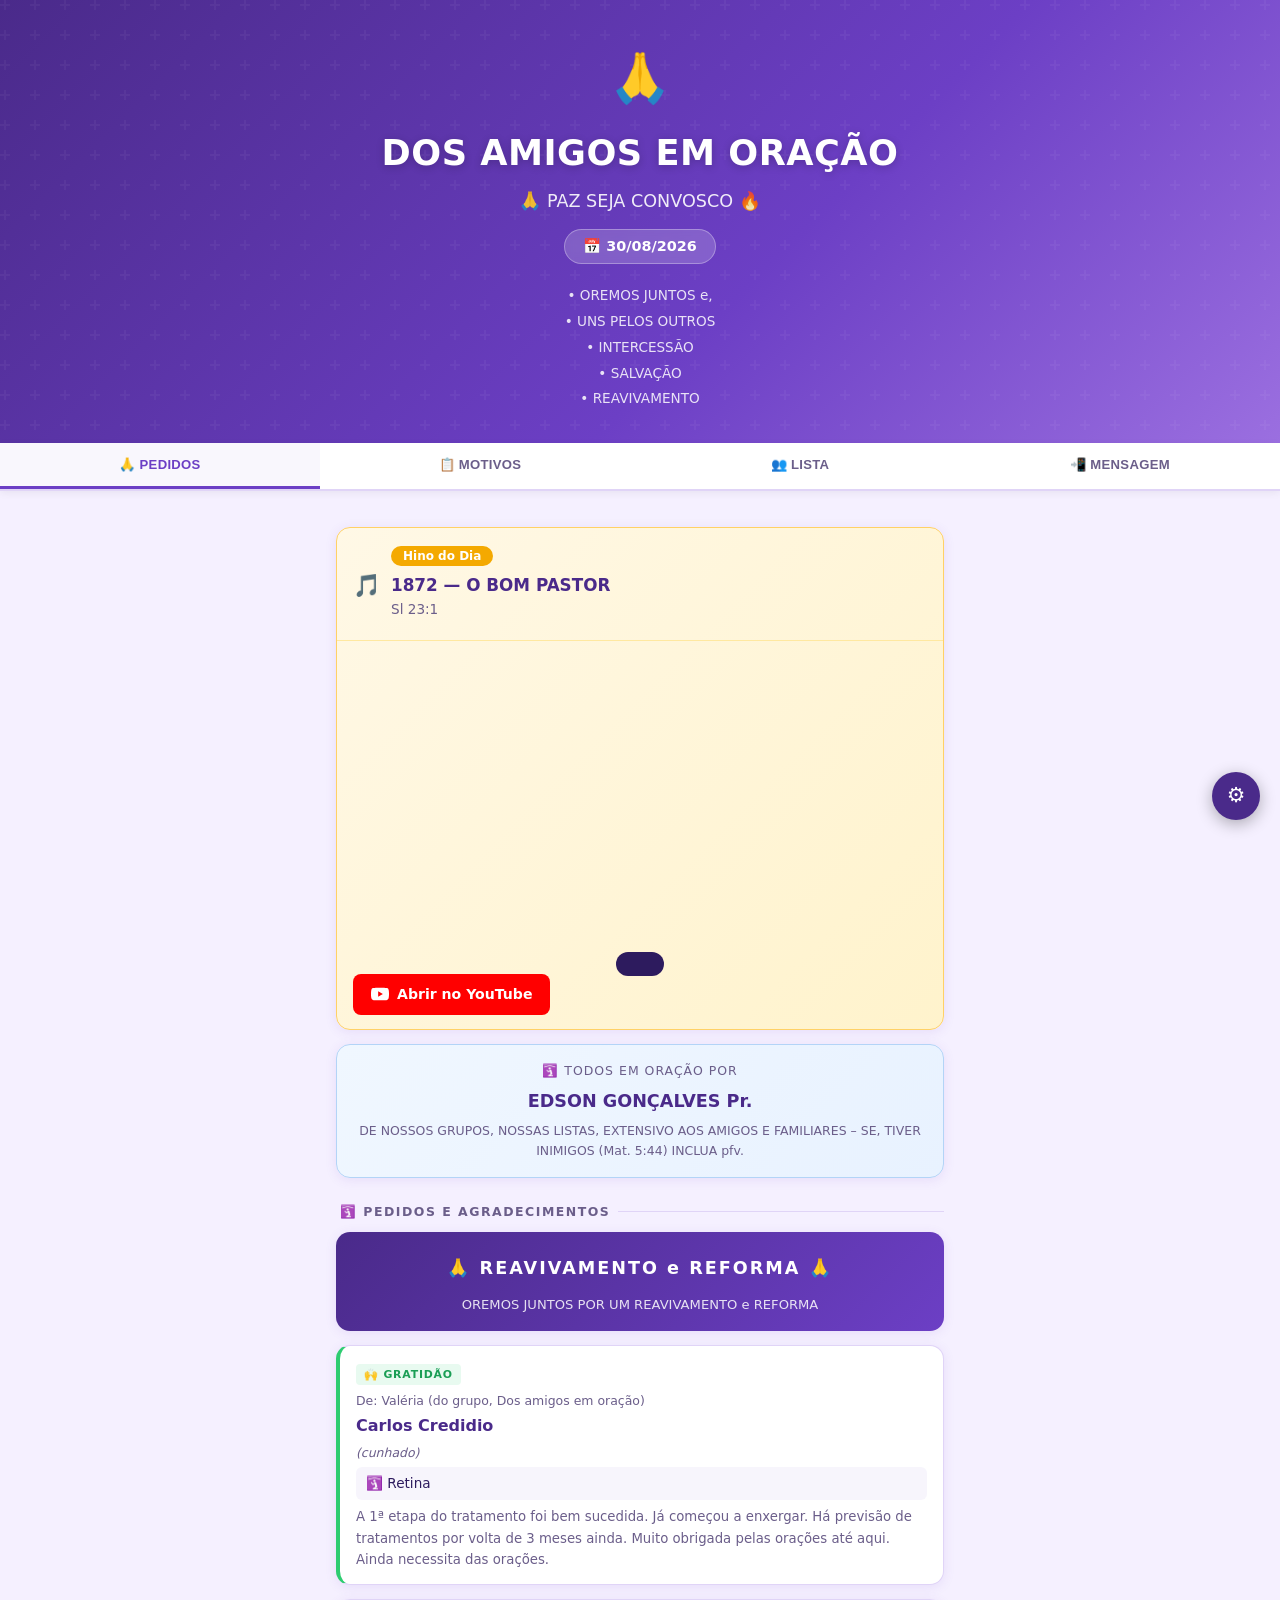
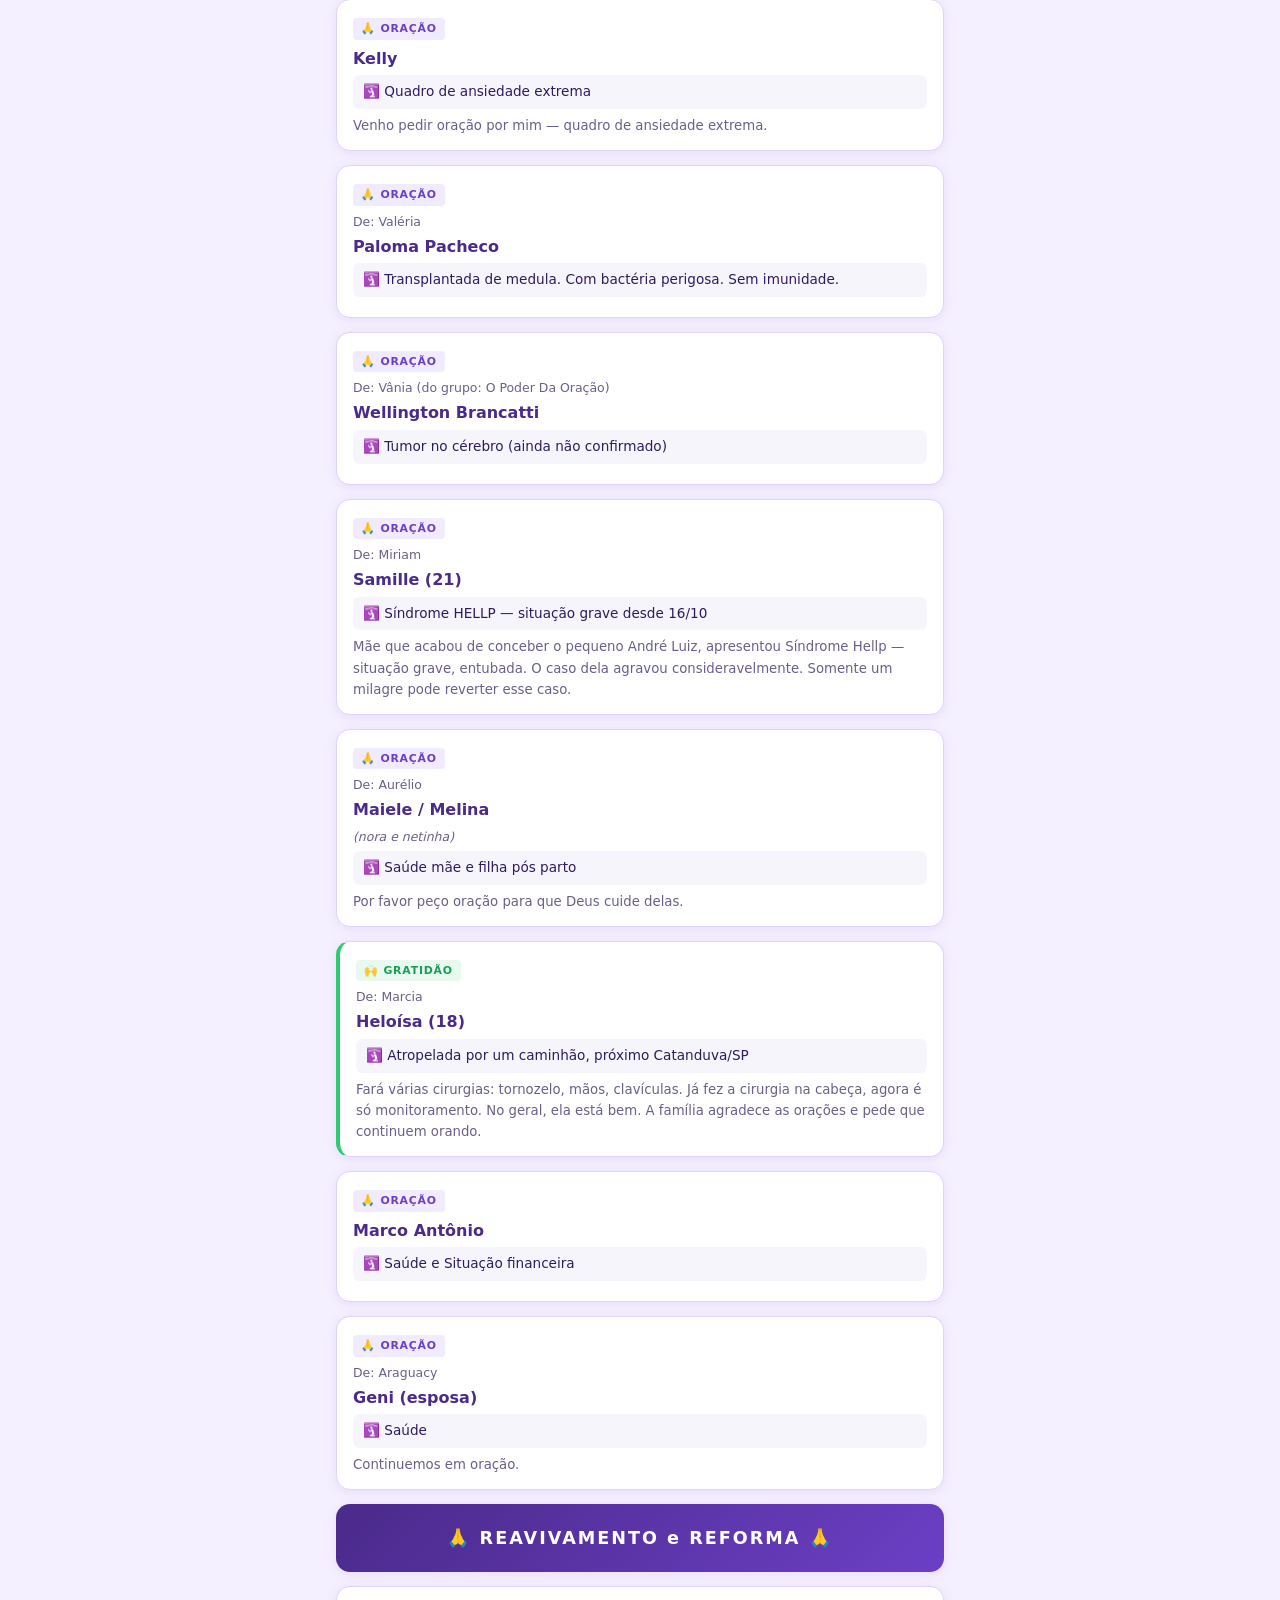
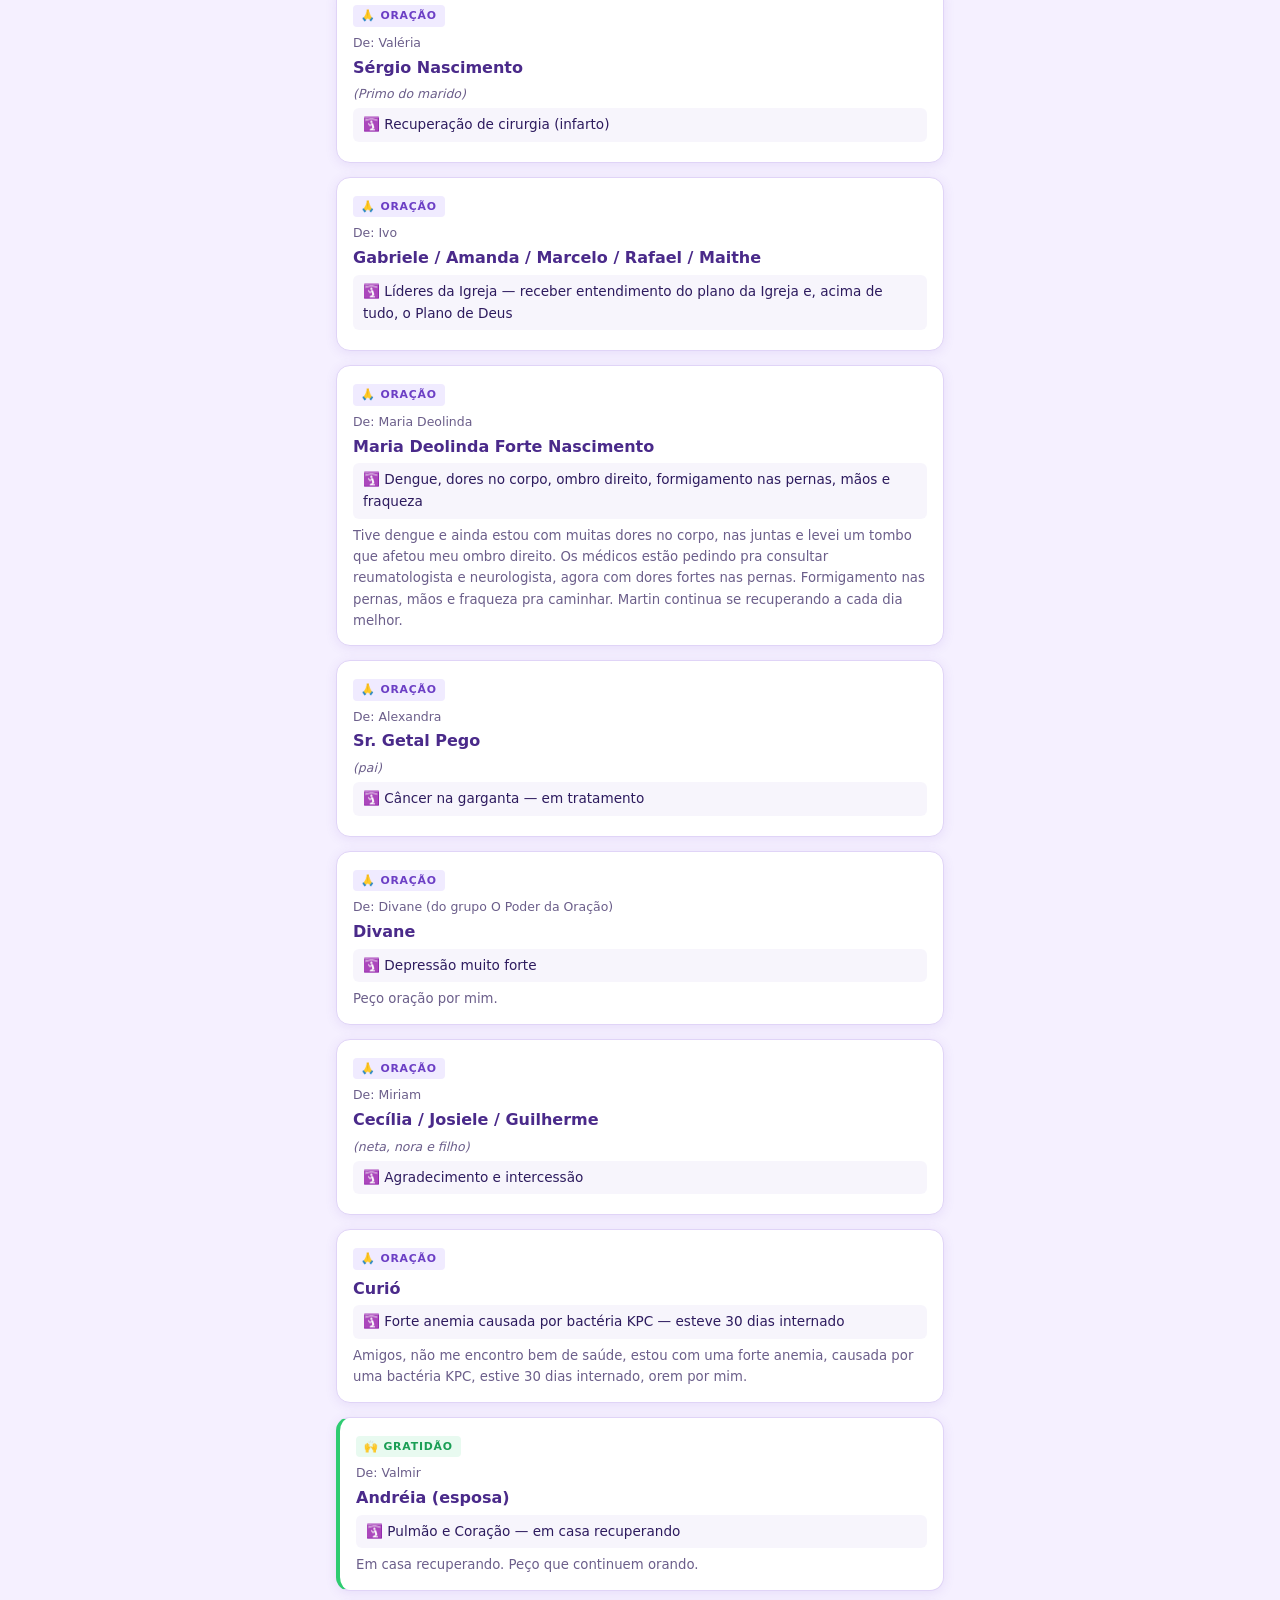
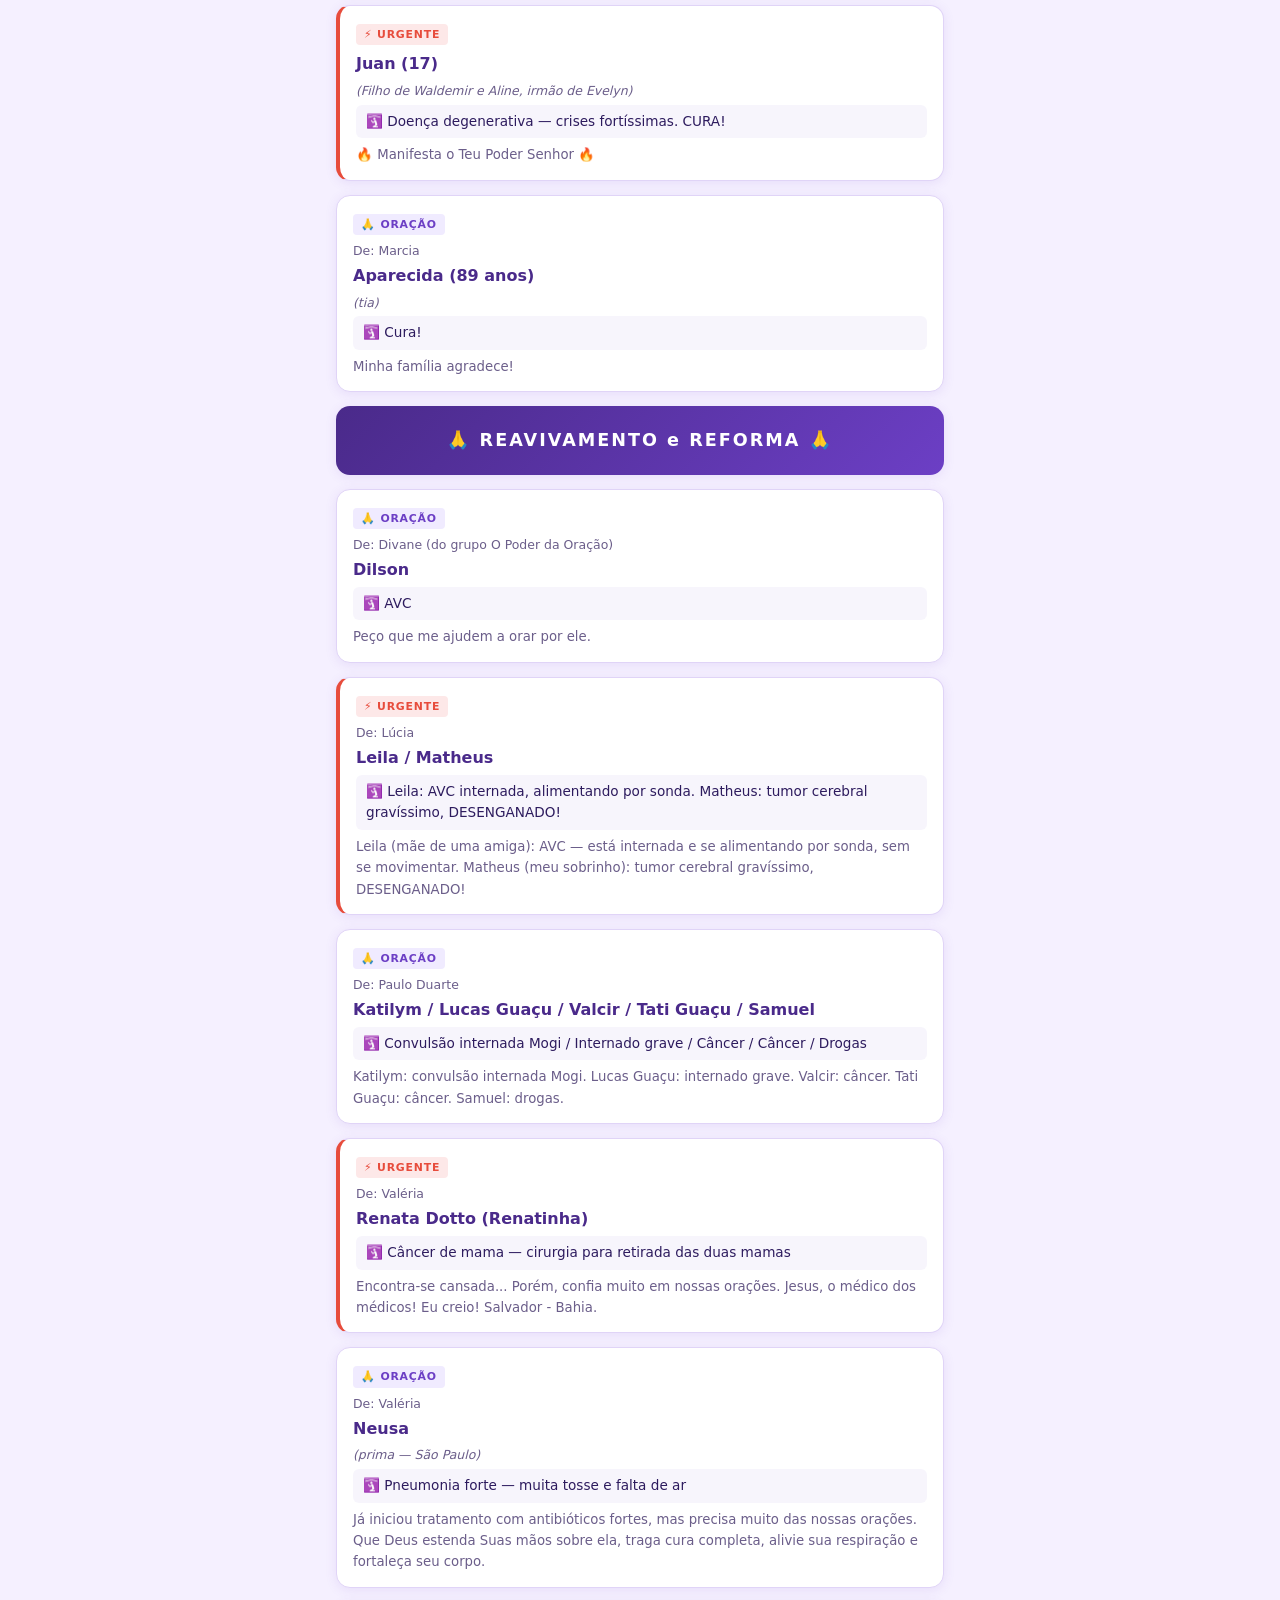
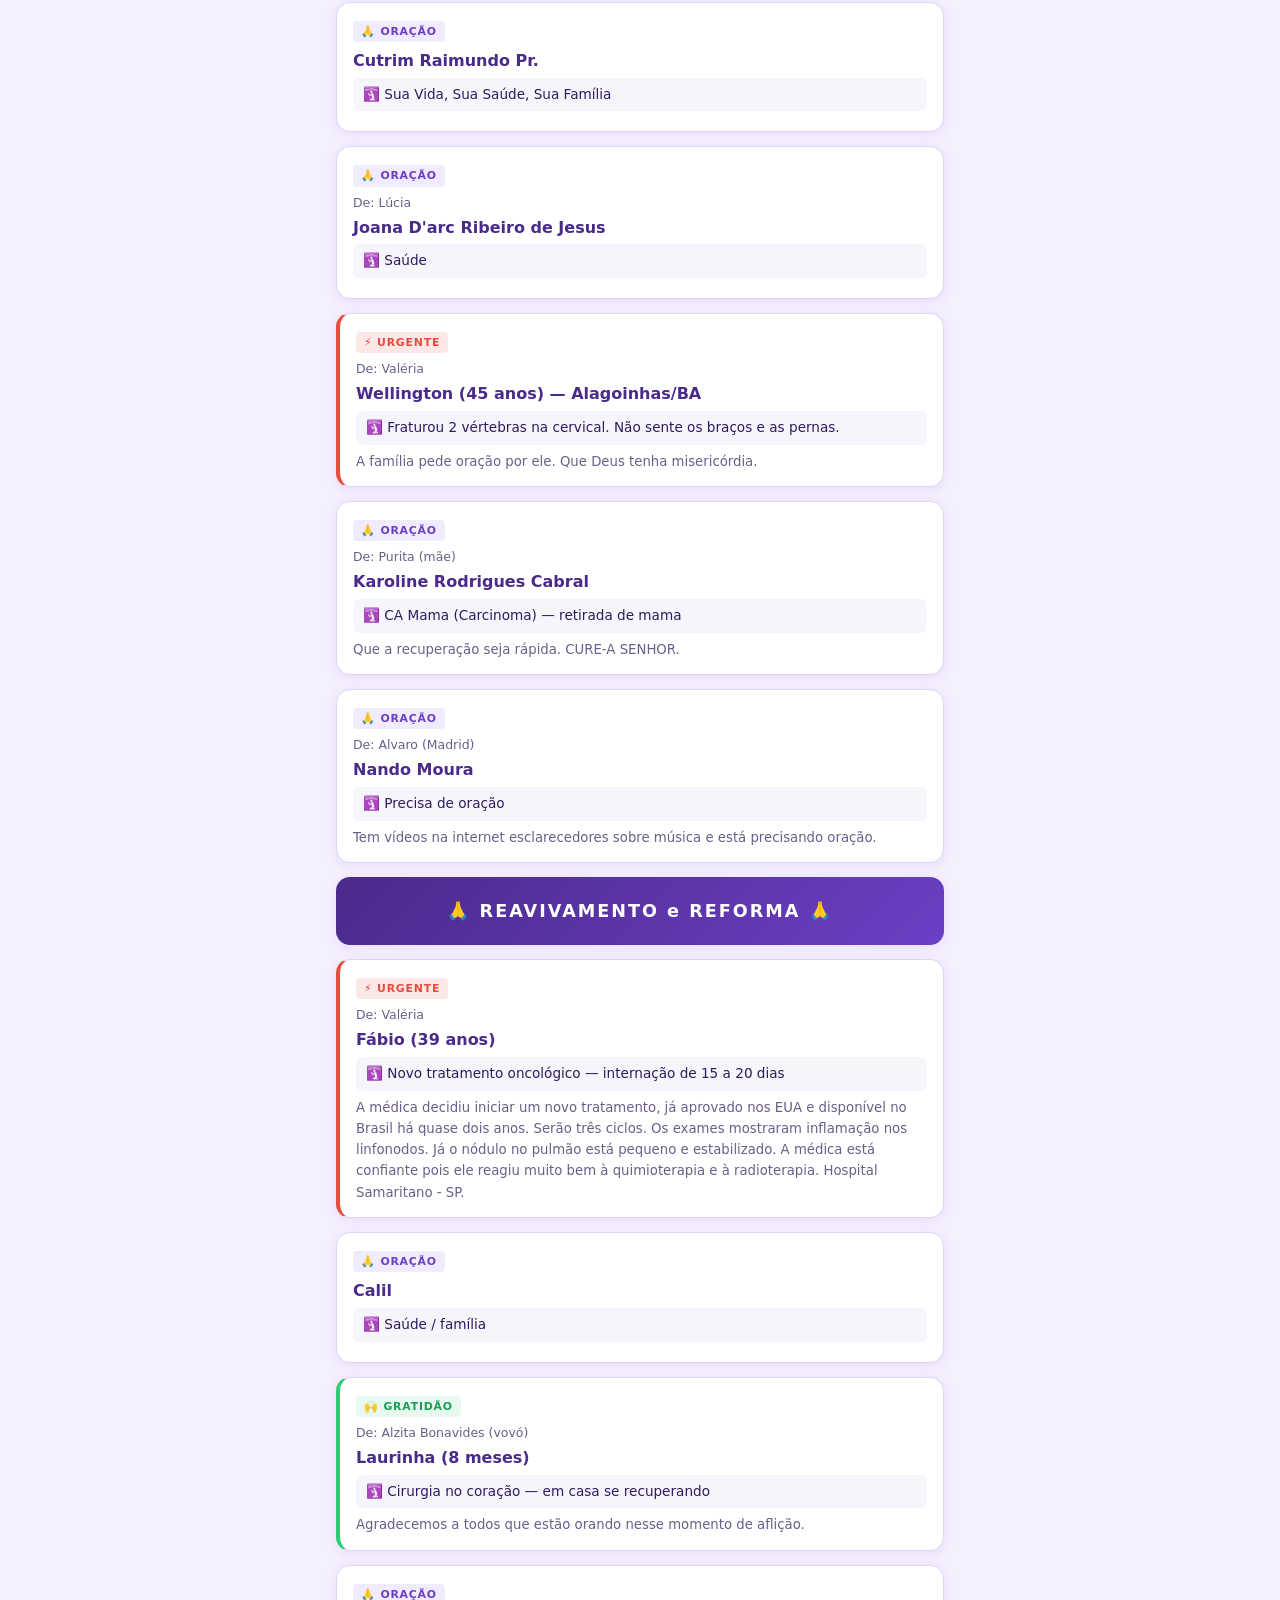
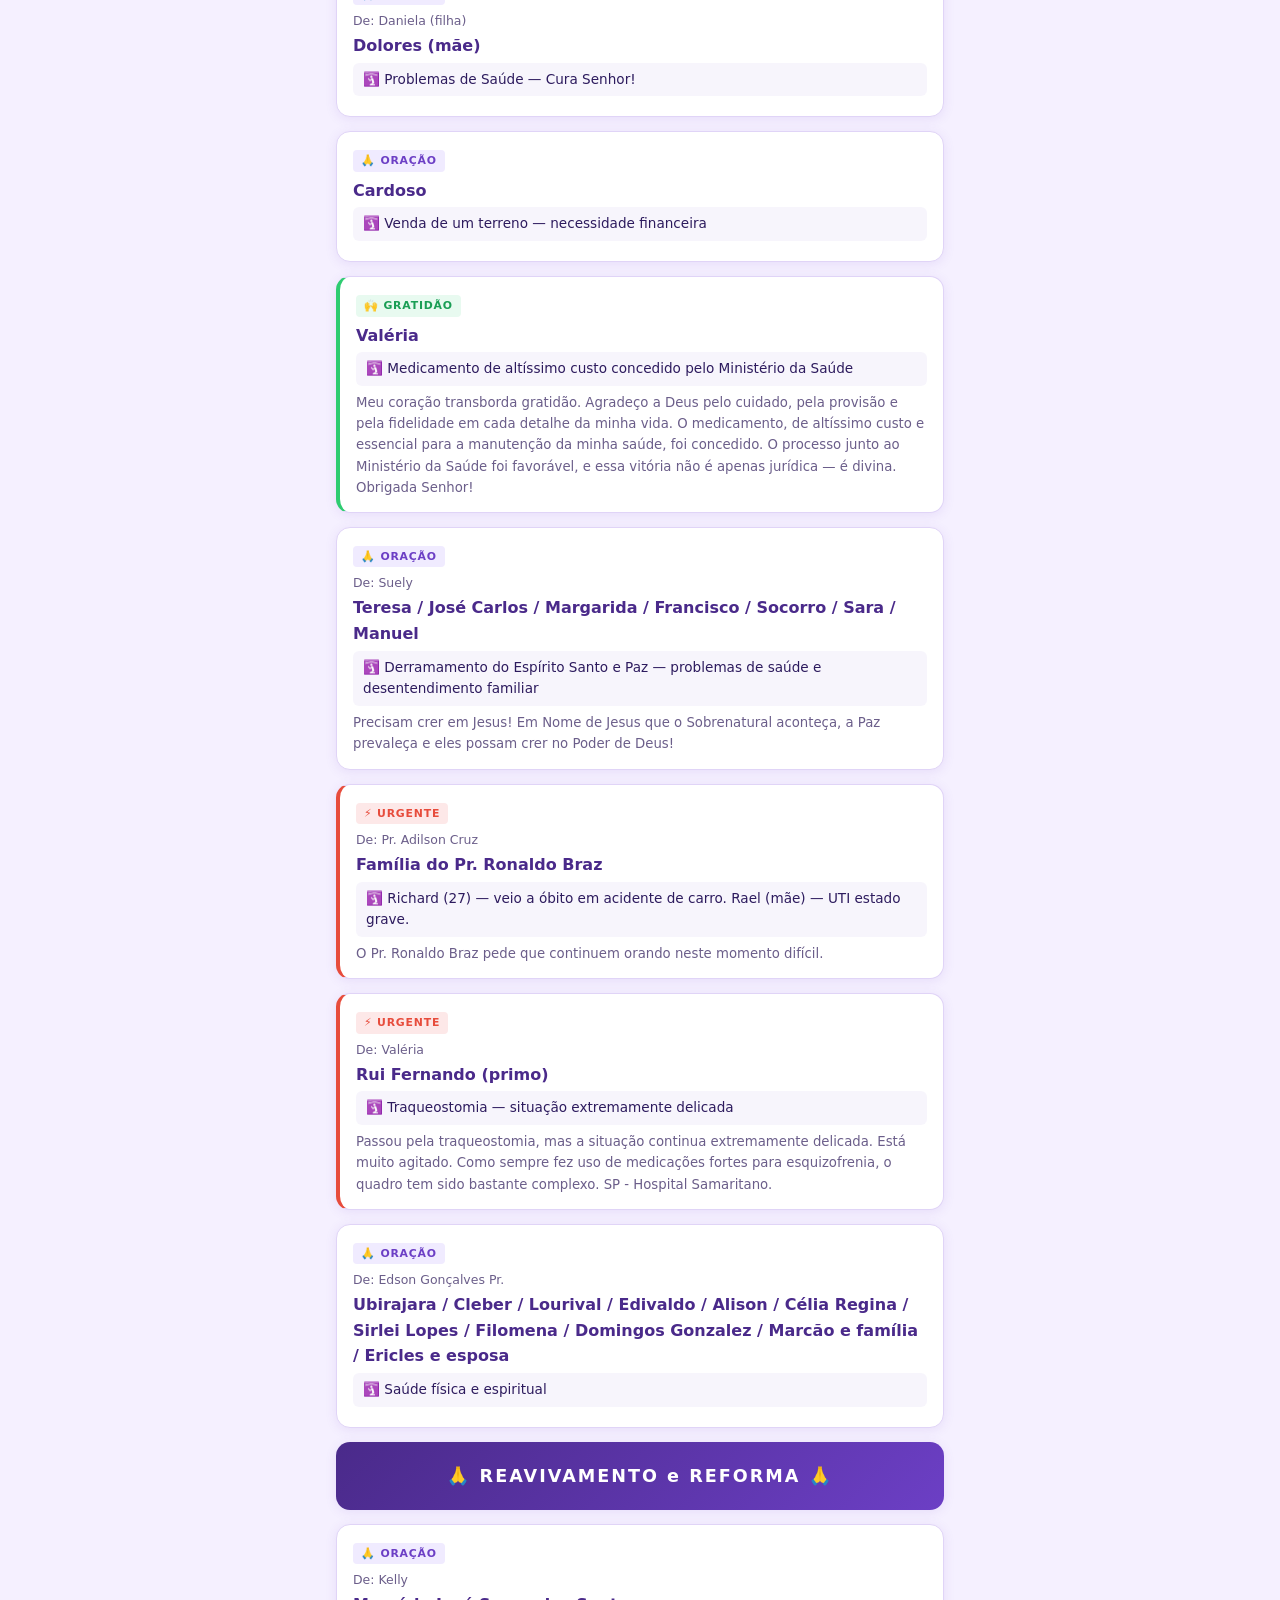
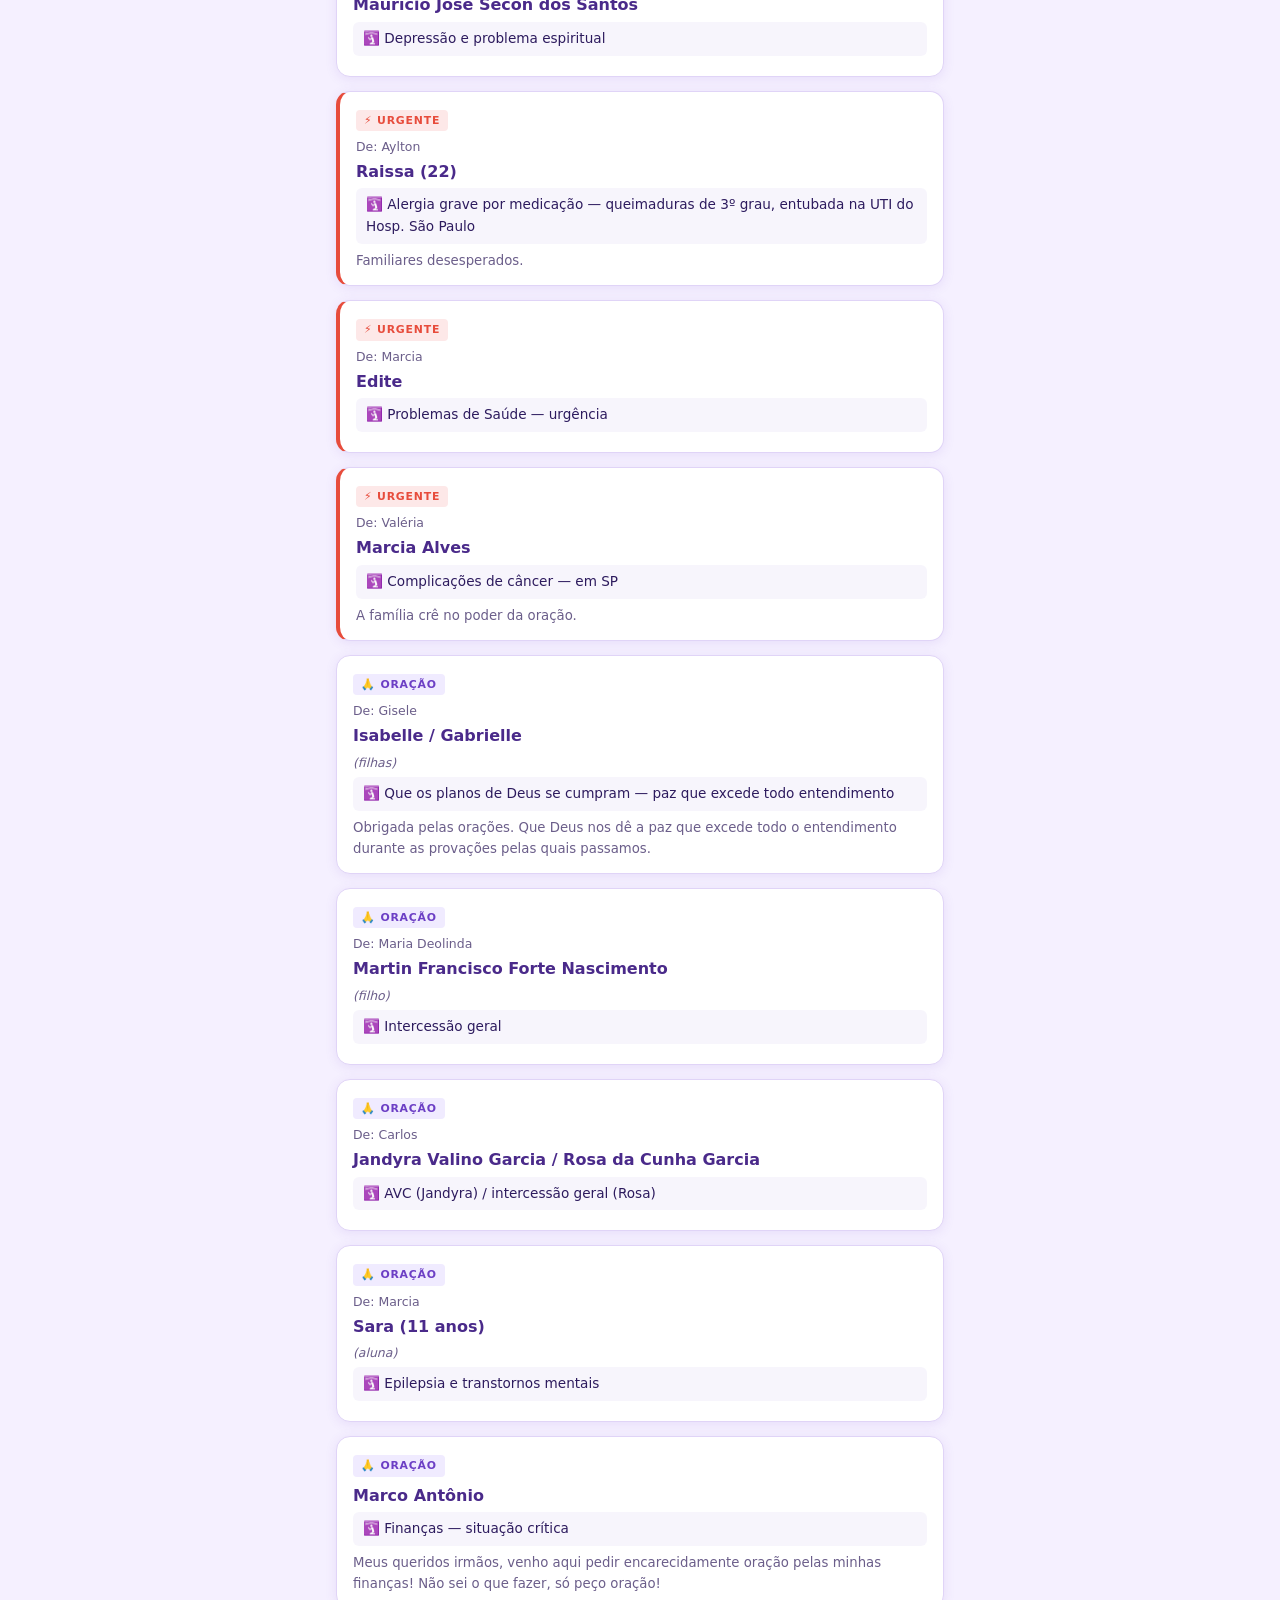
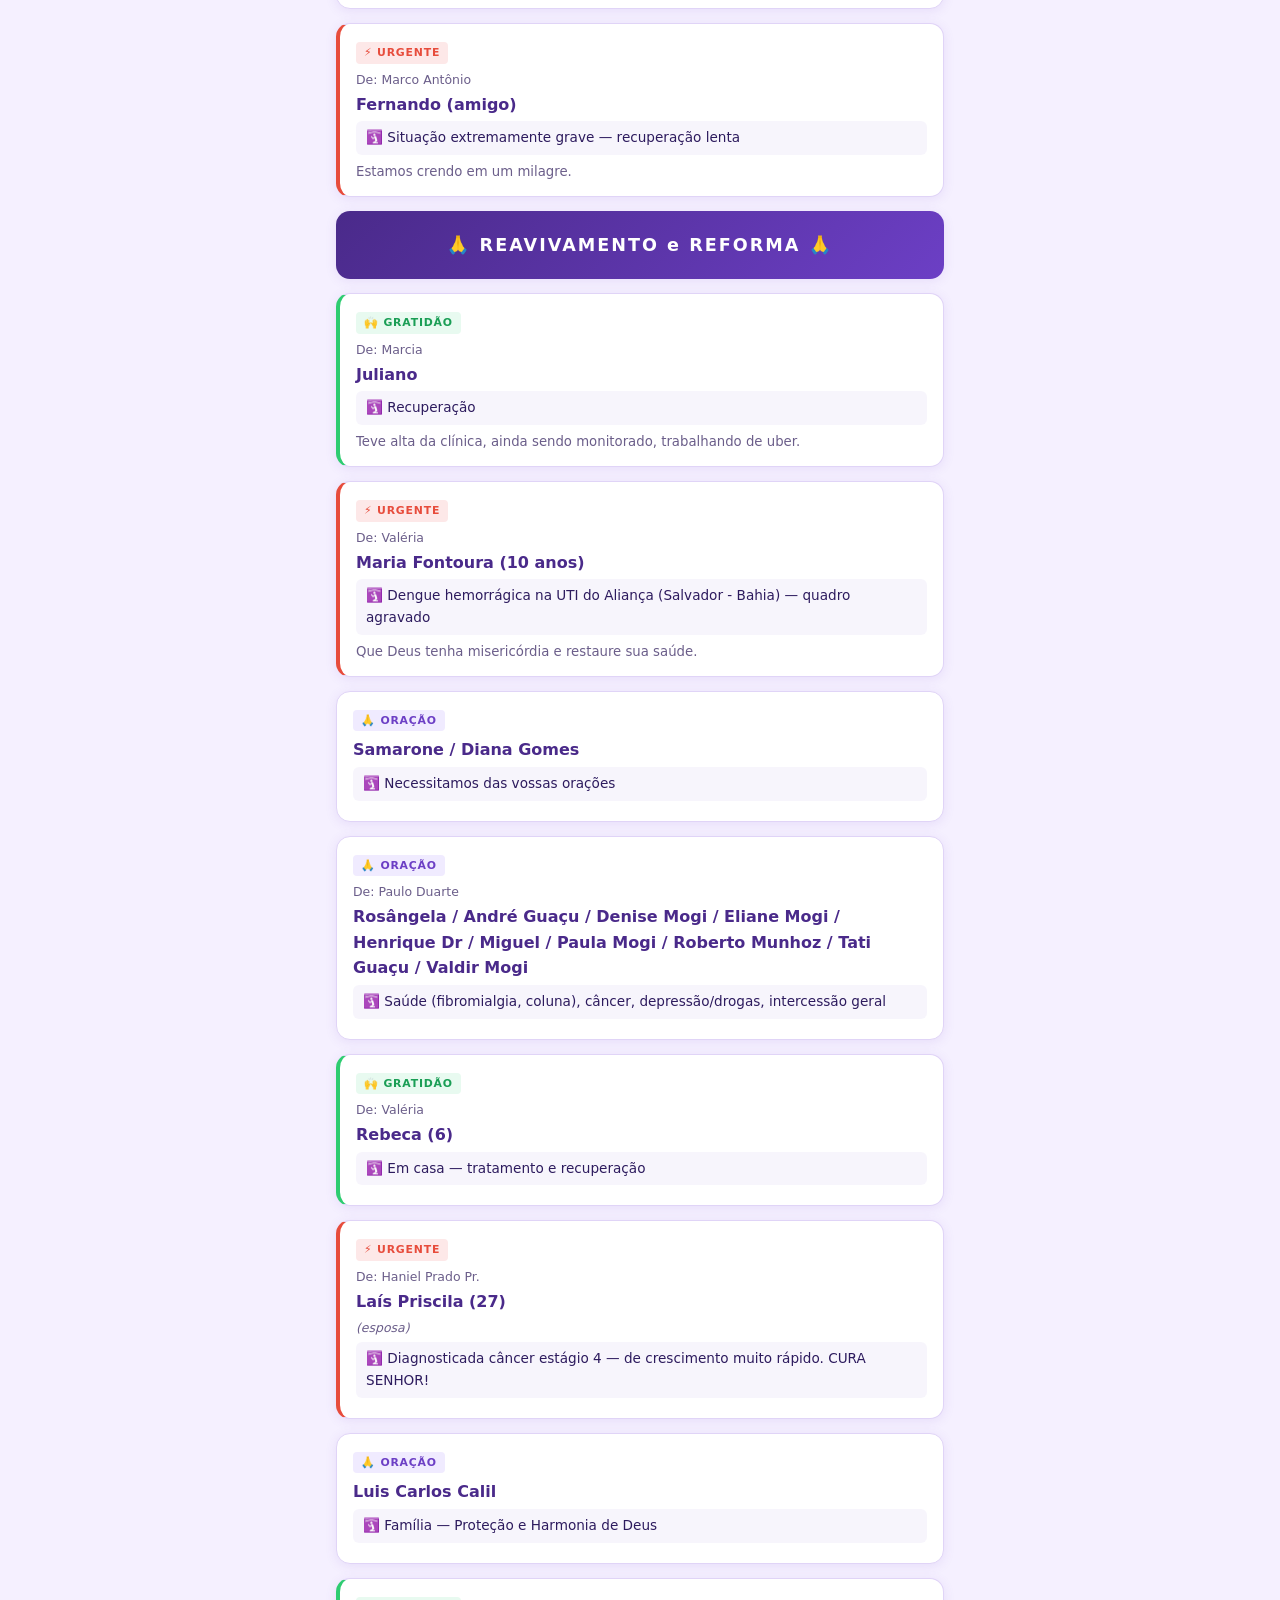
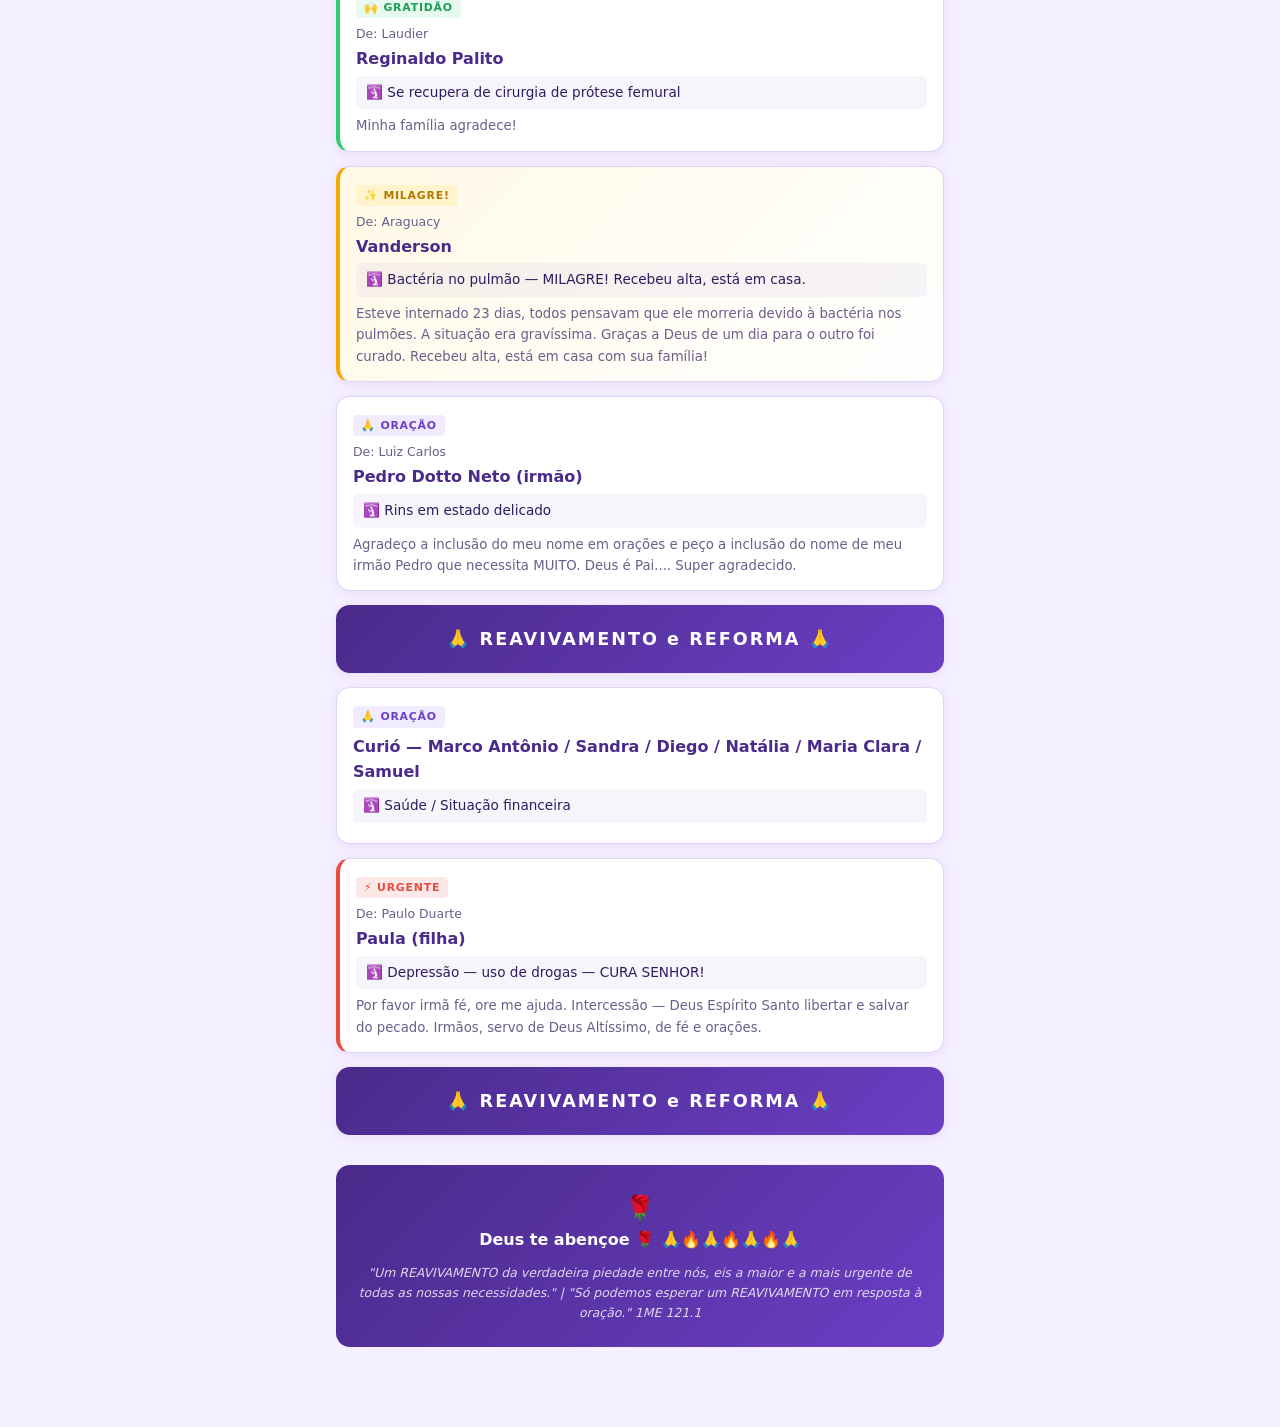
==== commit 9948d027: "fix: sobe botão admin para evitar sobreposição com badge do Netlify" ====
--- a/index.html
+++ b/index.html
@@ -134,7 +134,7 @@
   ====================================================== -->
   <a href="admin.html"
      style="
-       position:fixed;bottom:20px;right:20px;
+       position:fixed;bottom:80px;right:20px;
        background:var(--roxo-dark);color:#fff;
        width:48px;height:48px;border-radius:50%;
        display:flex;align-items:center;justify-content:center;
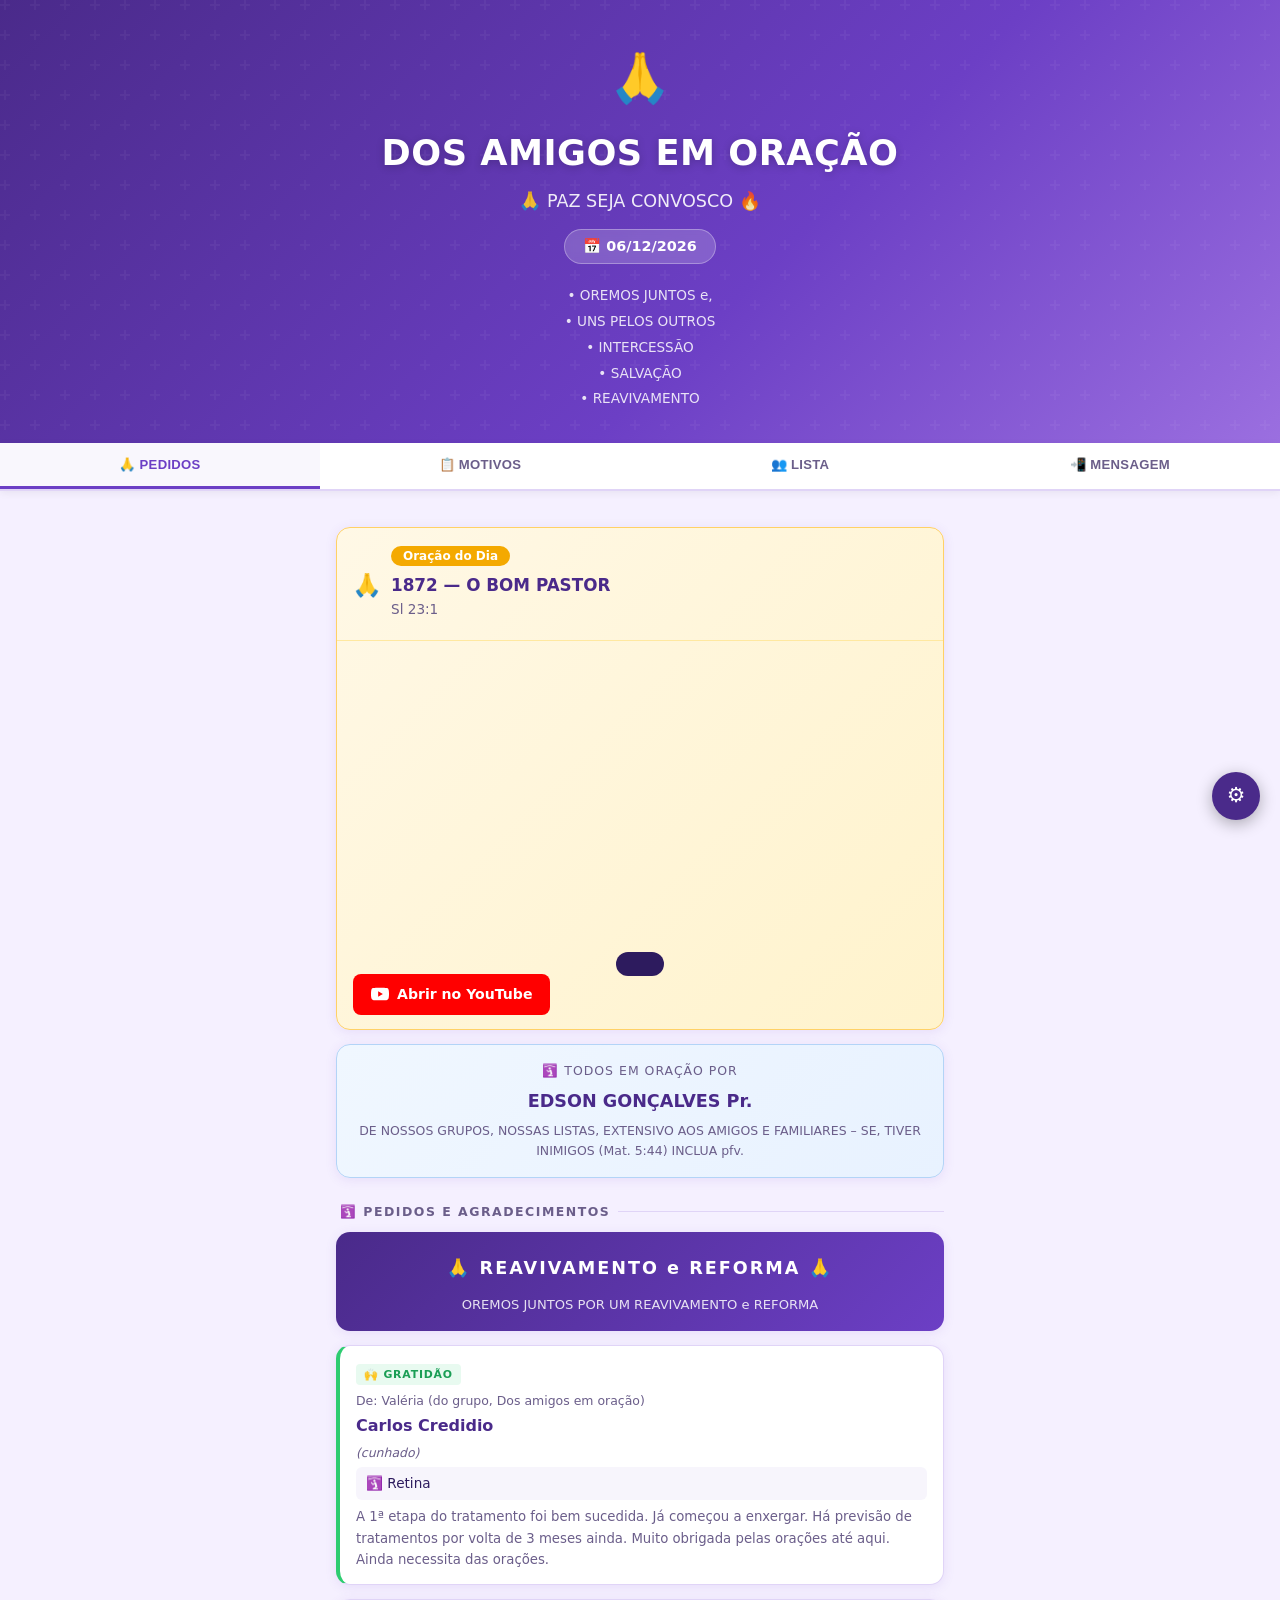
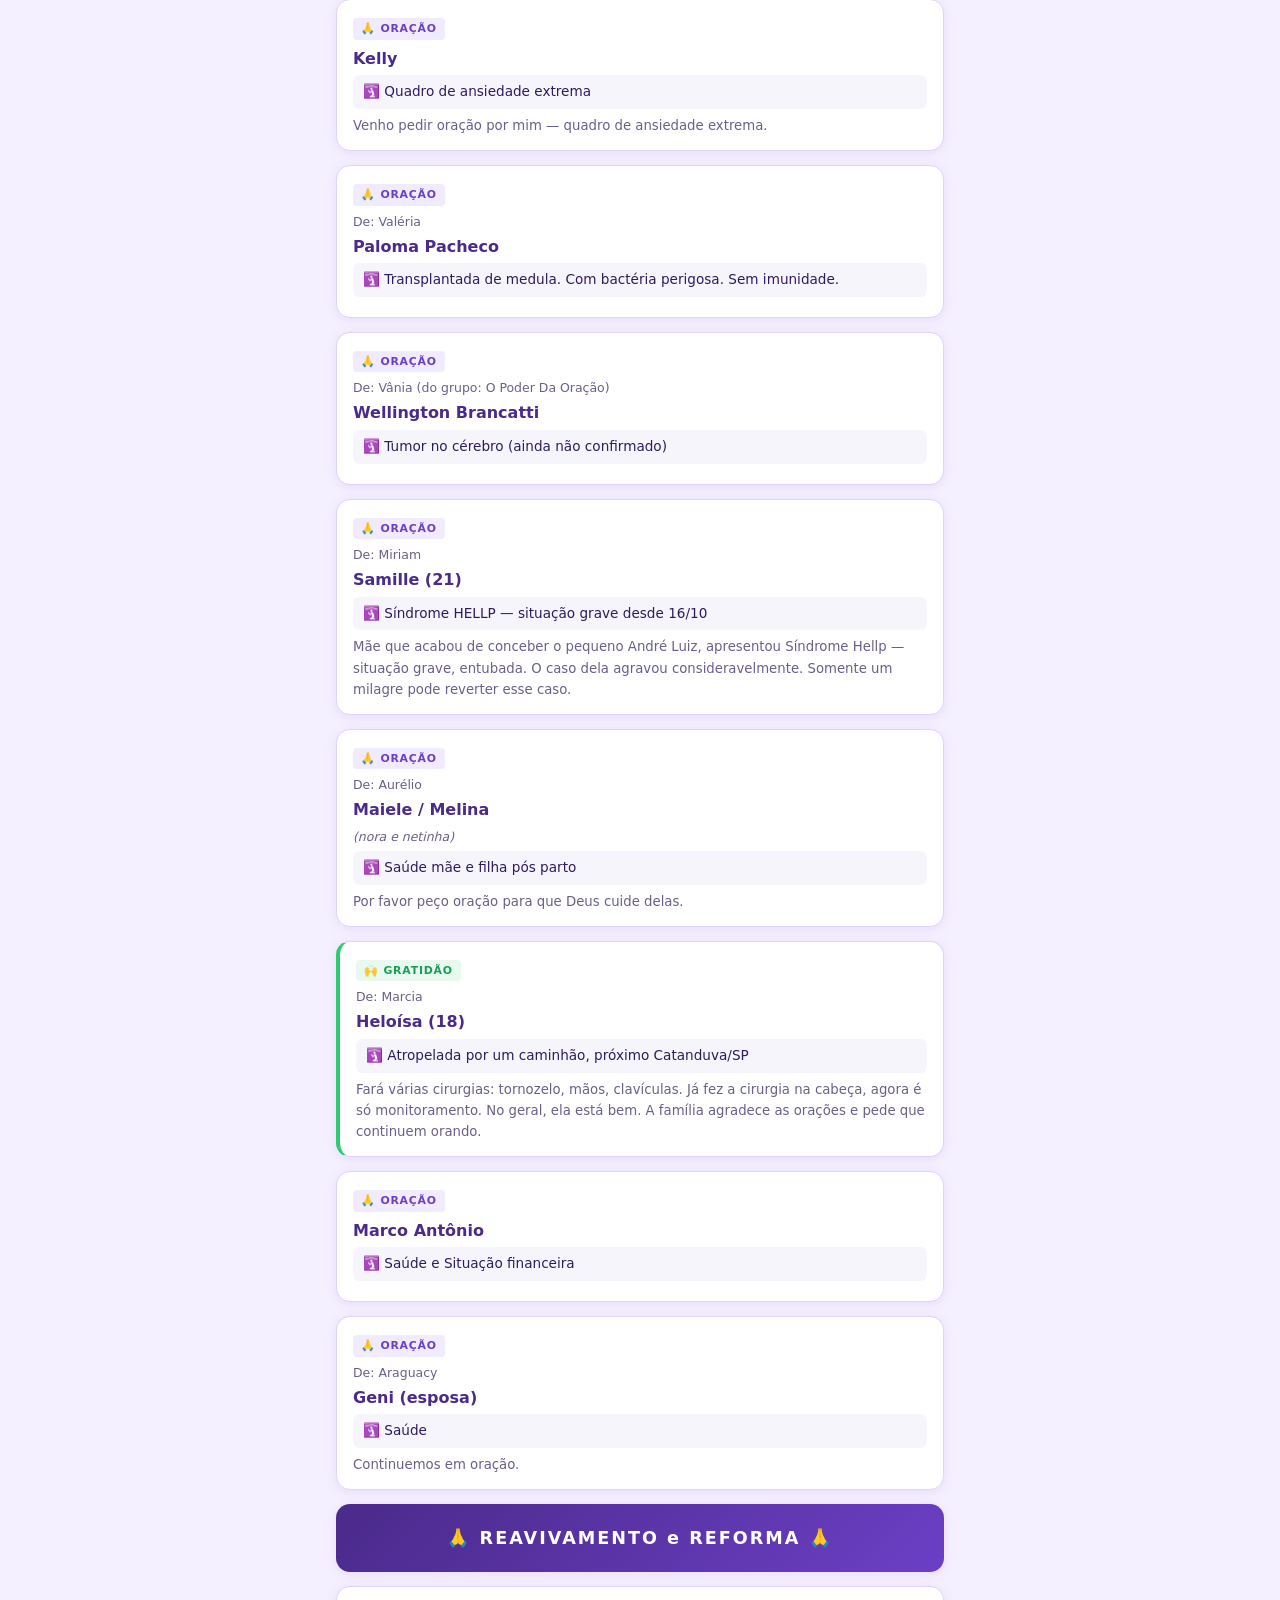
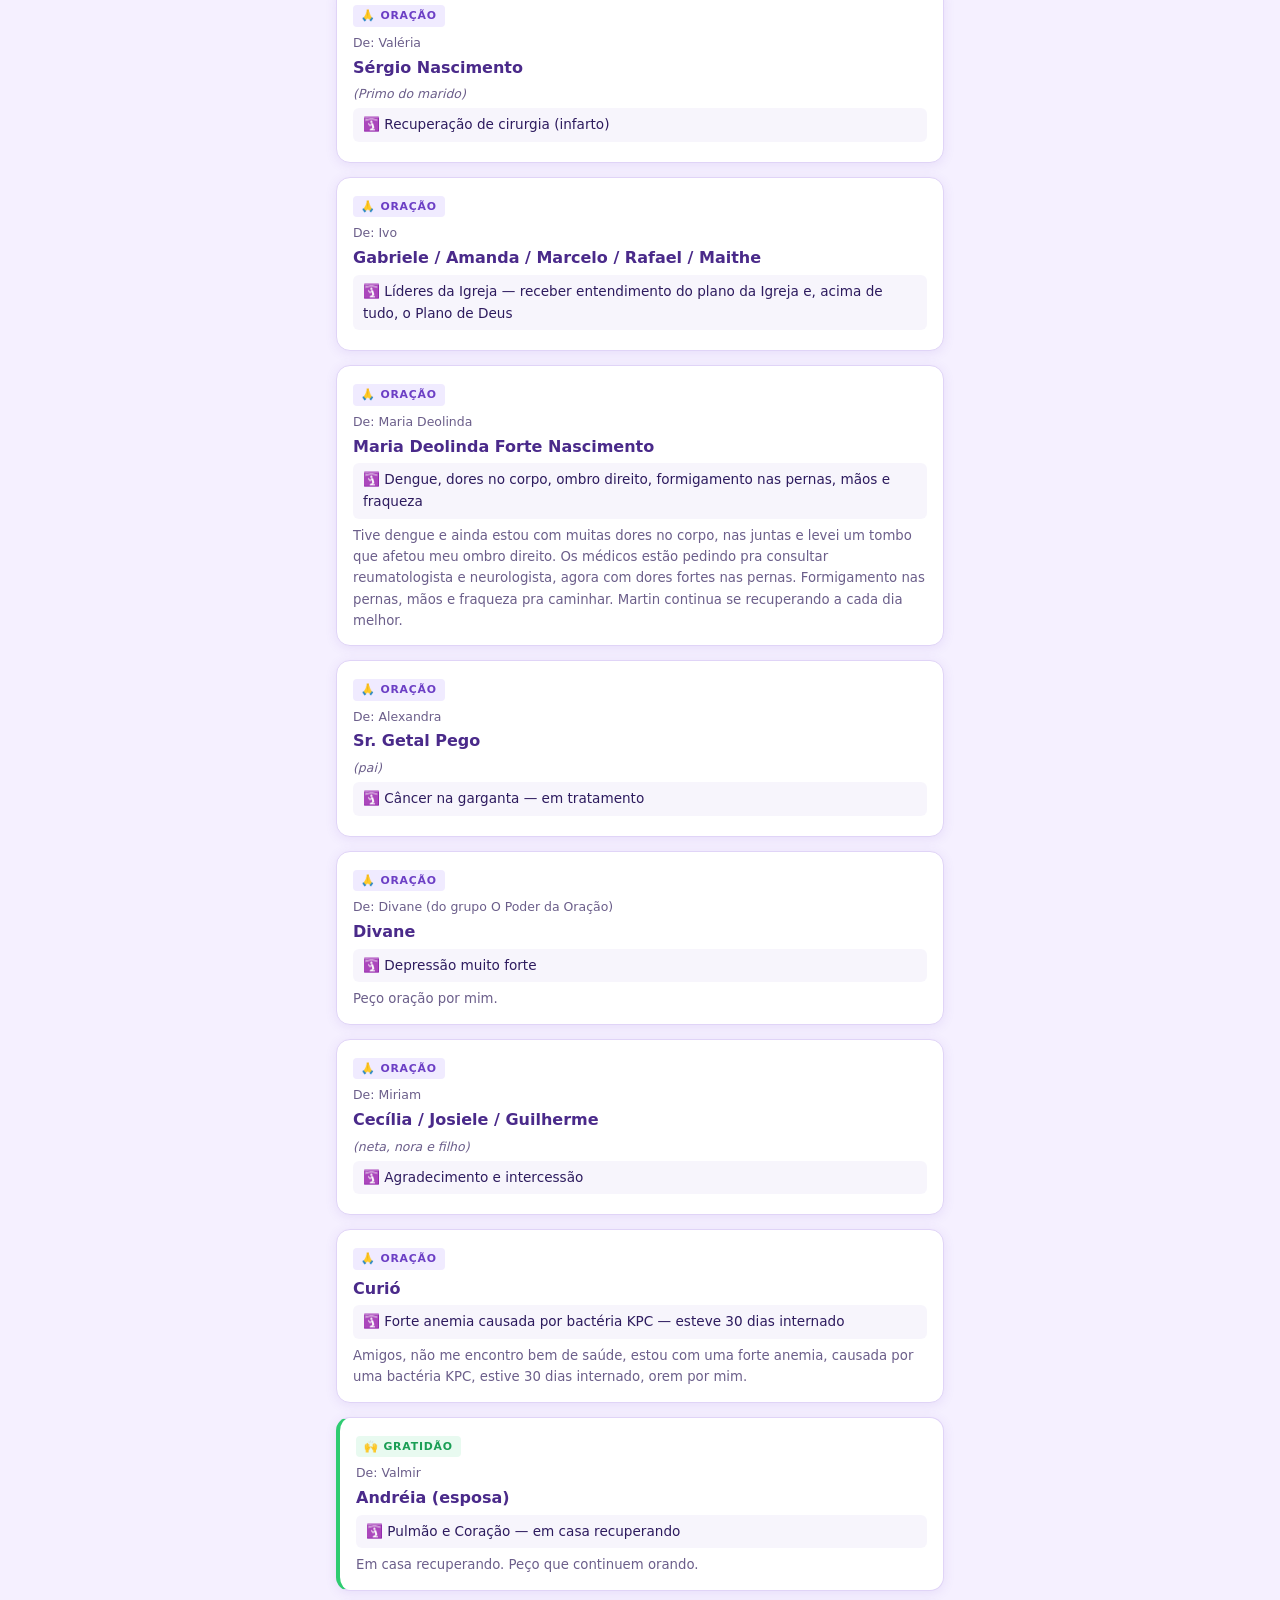
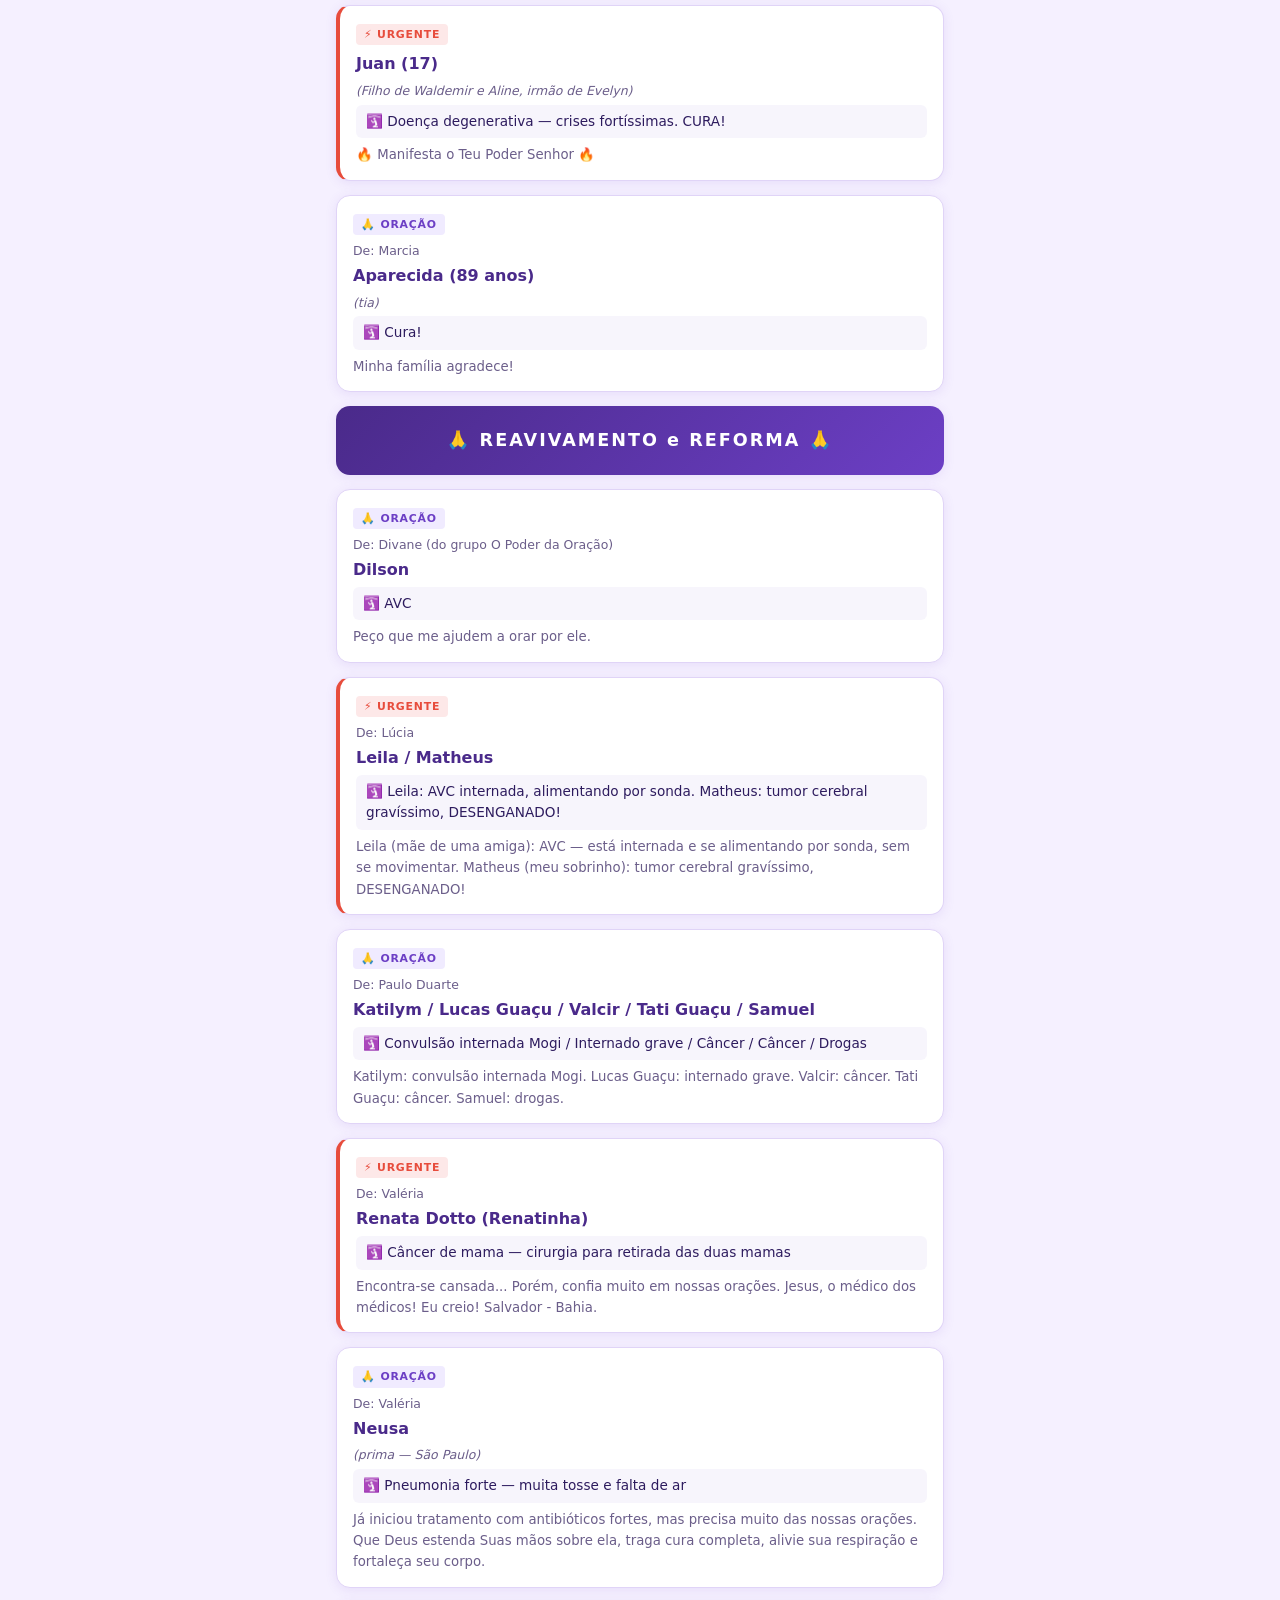
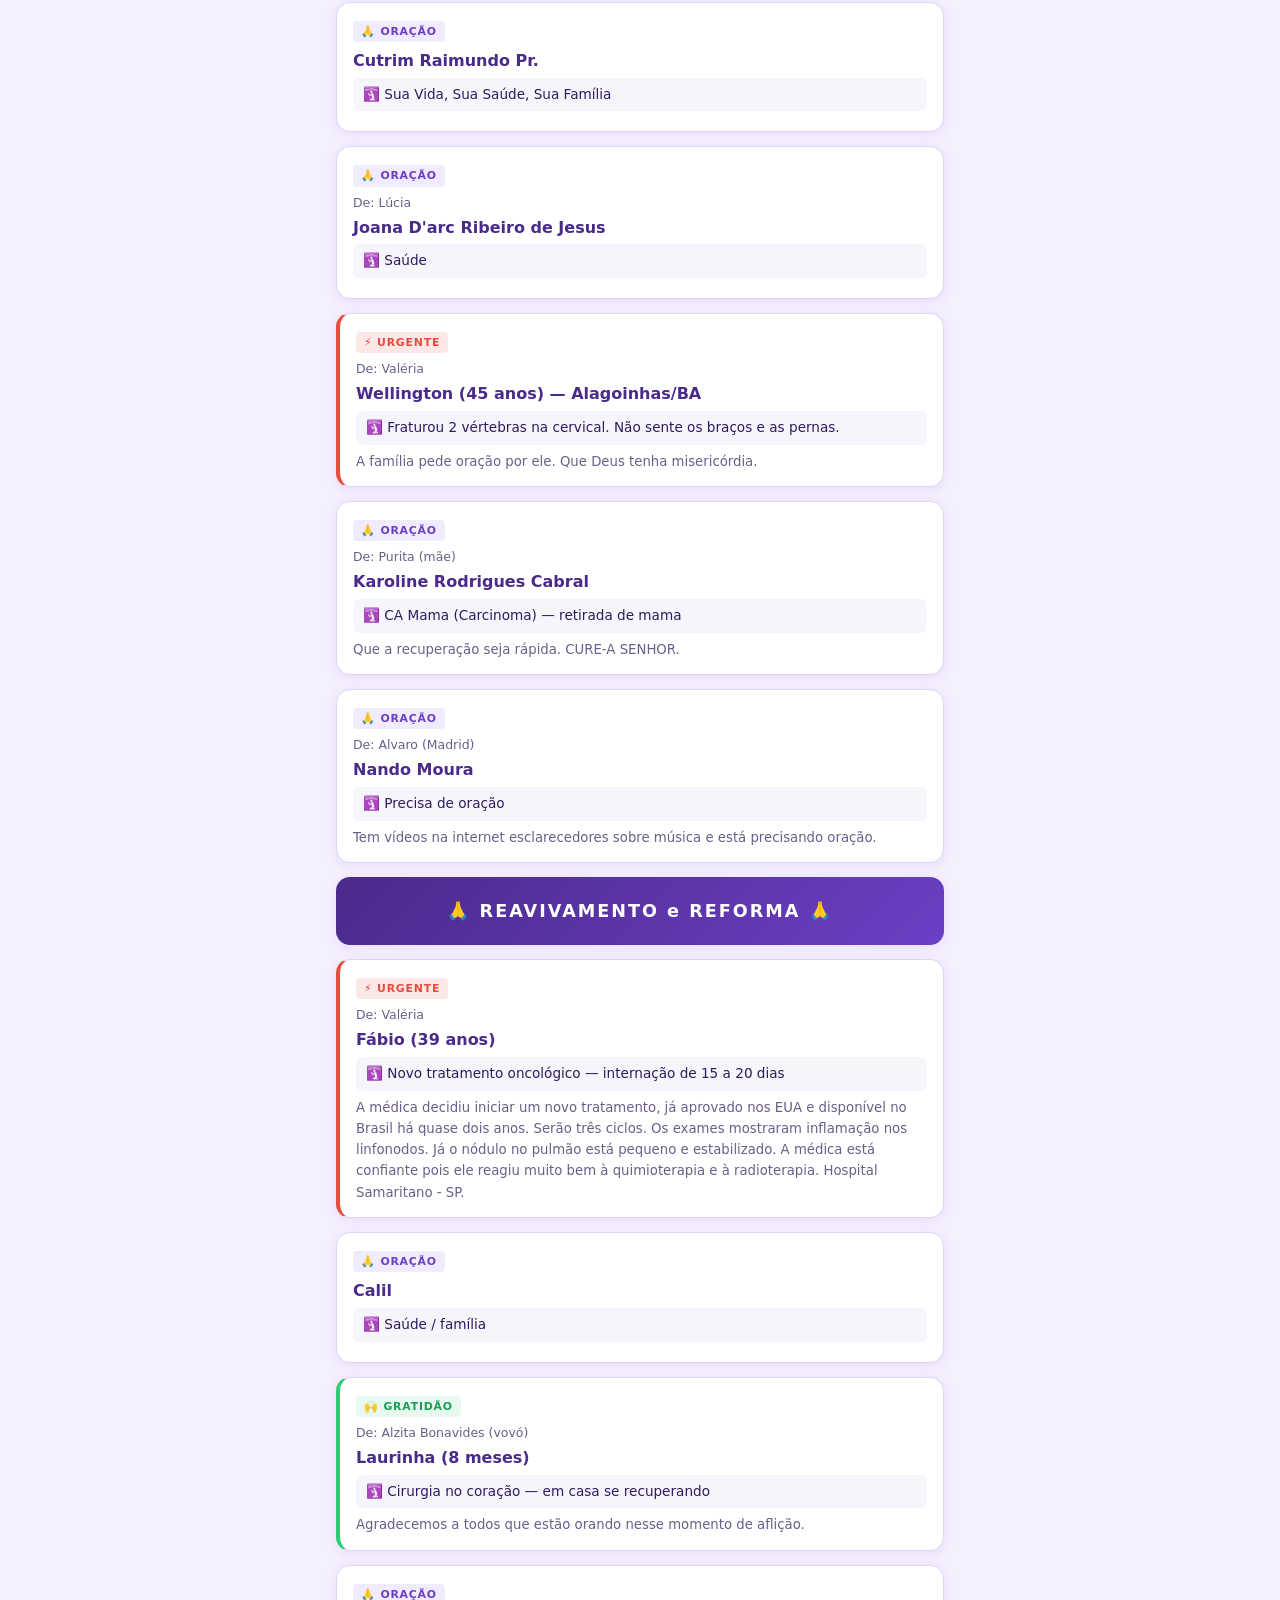
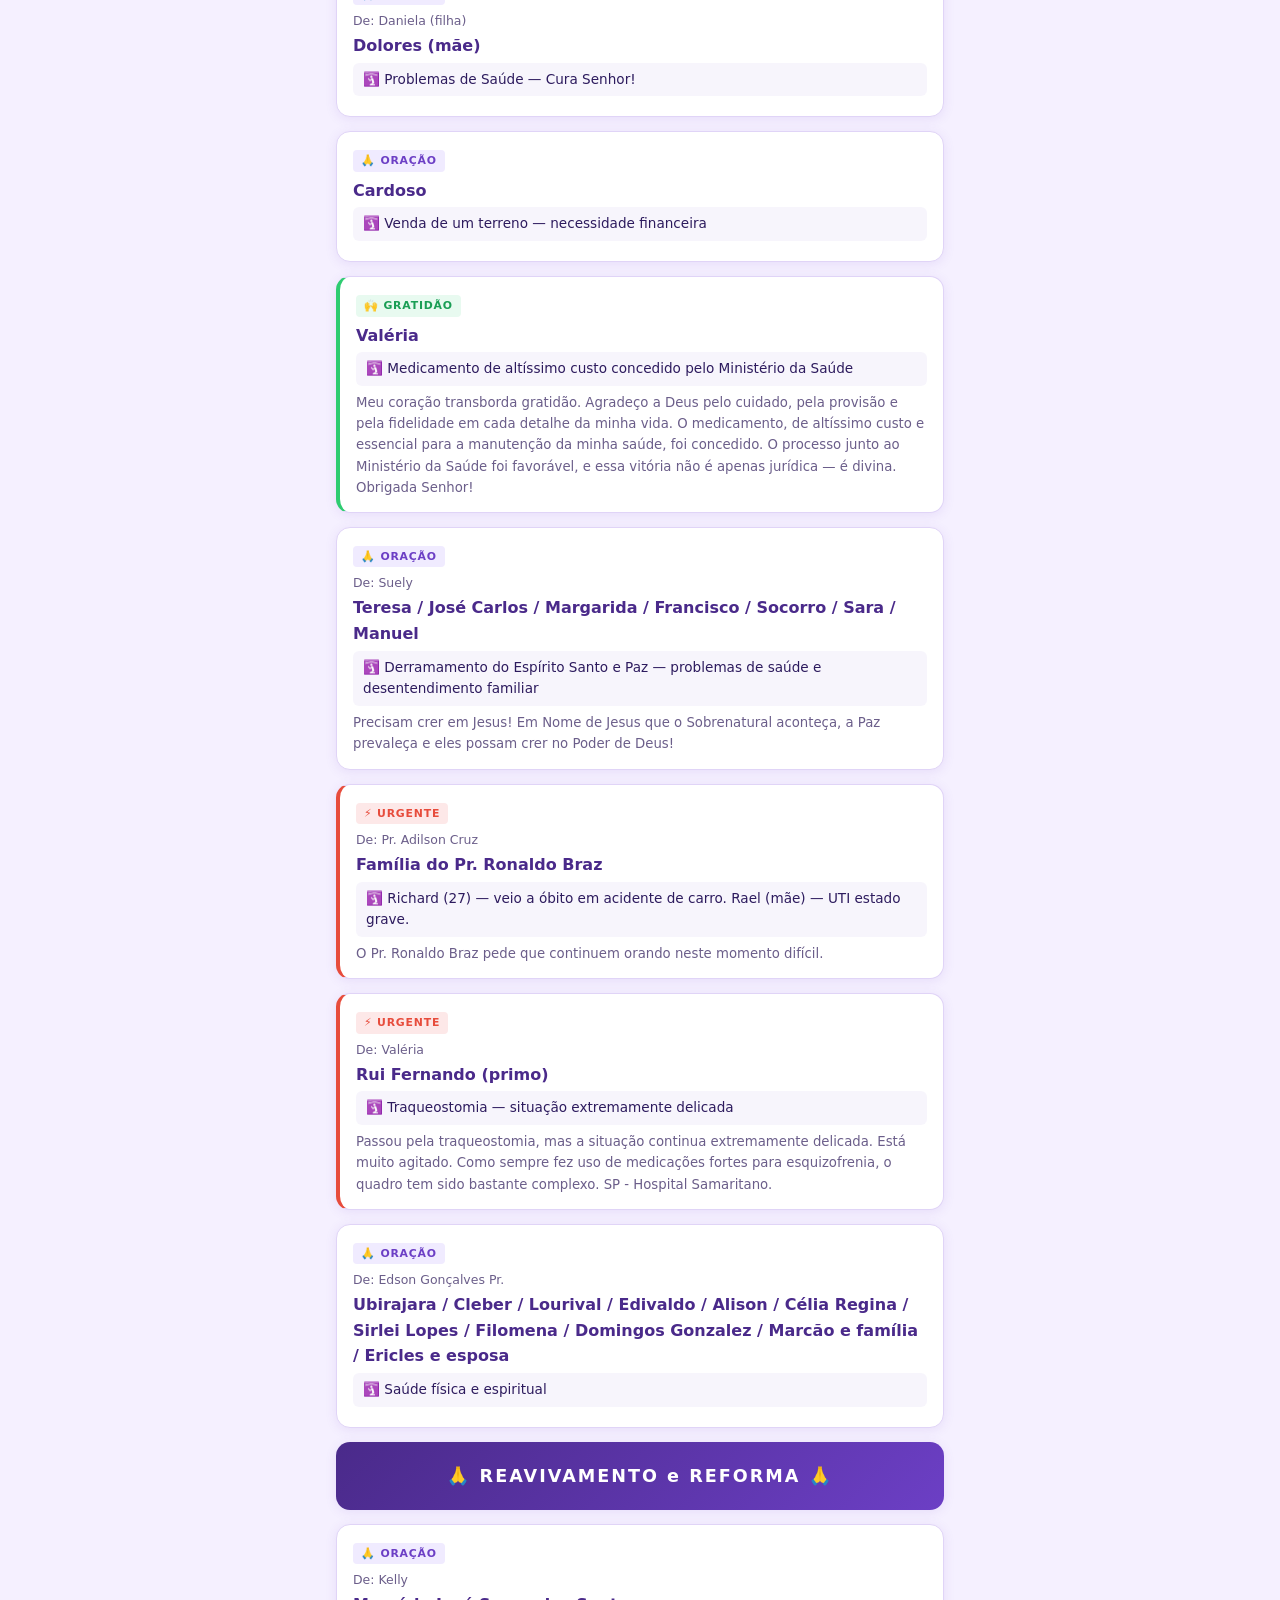
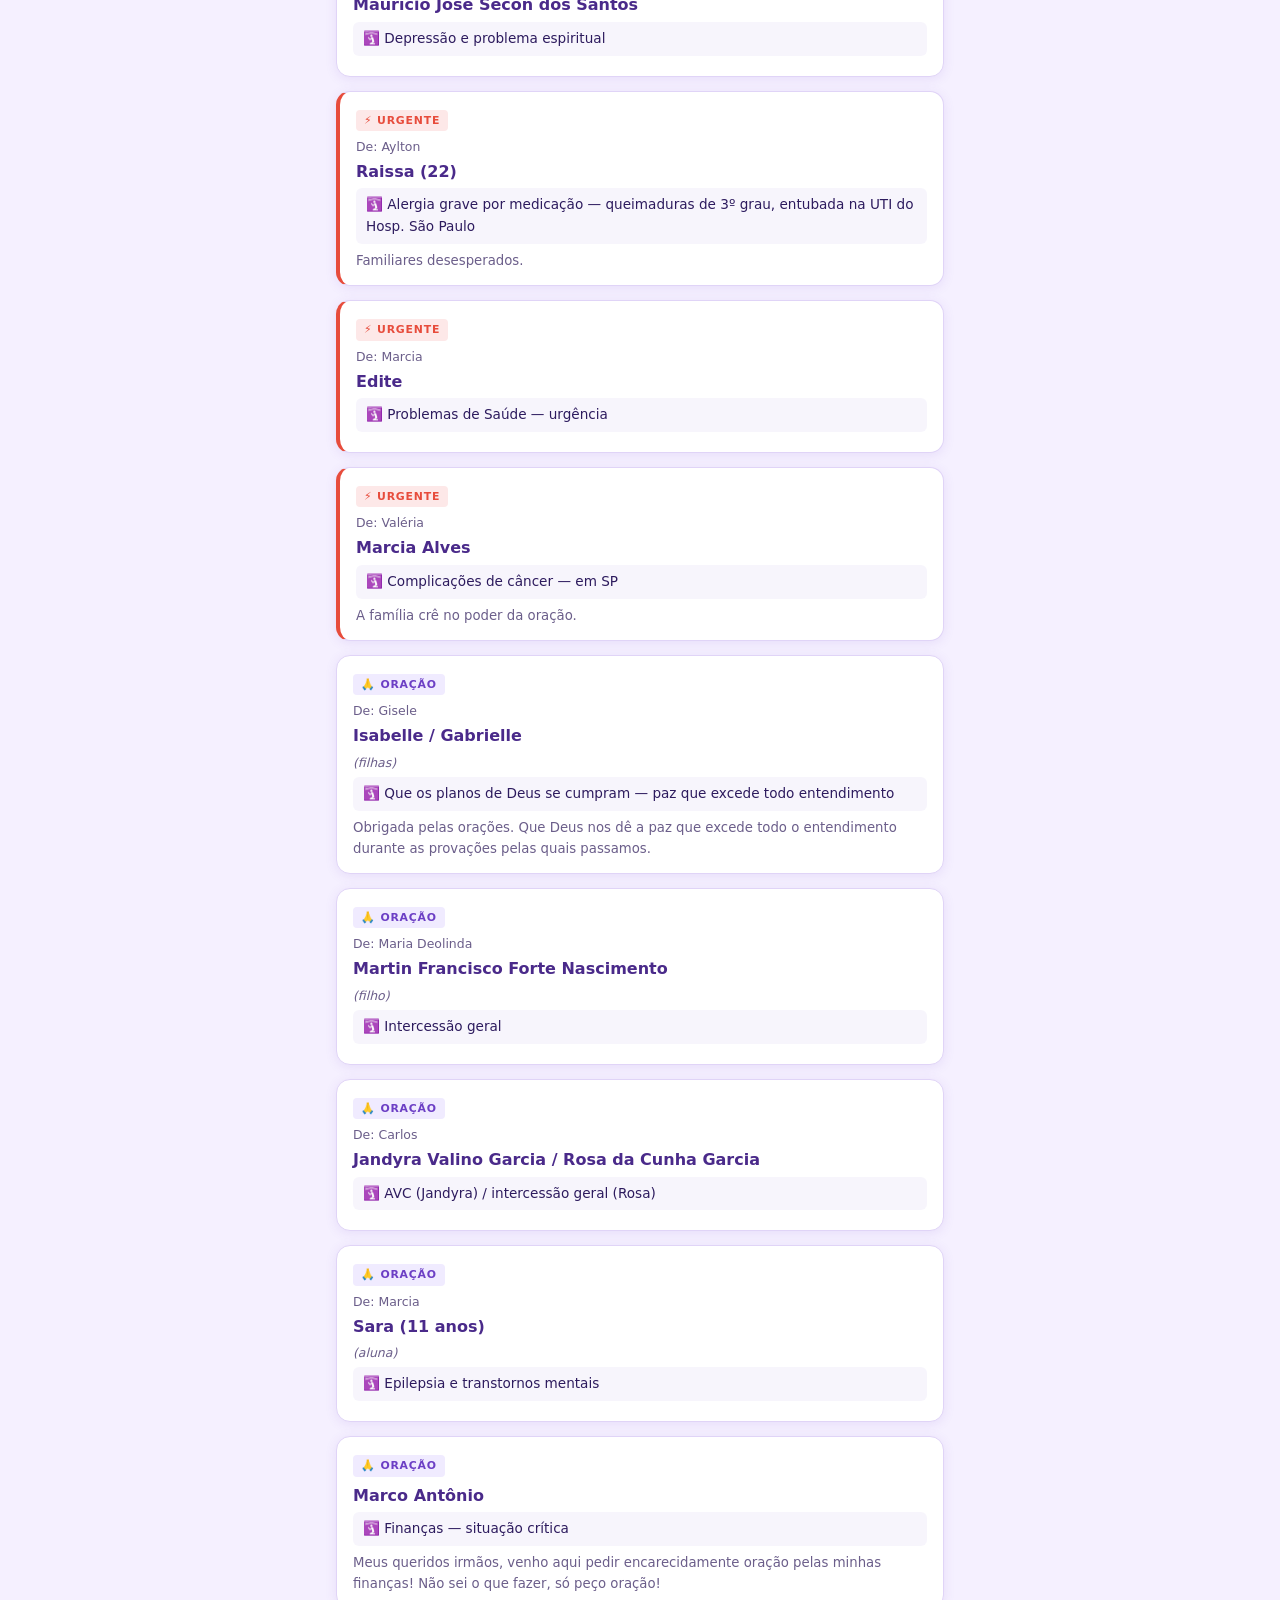
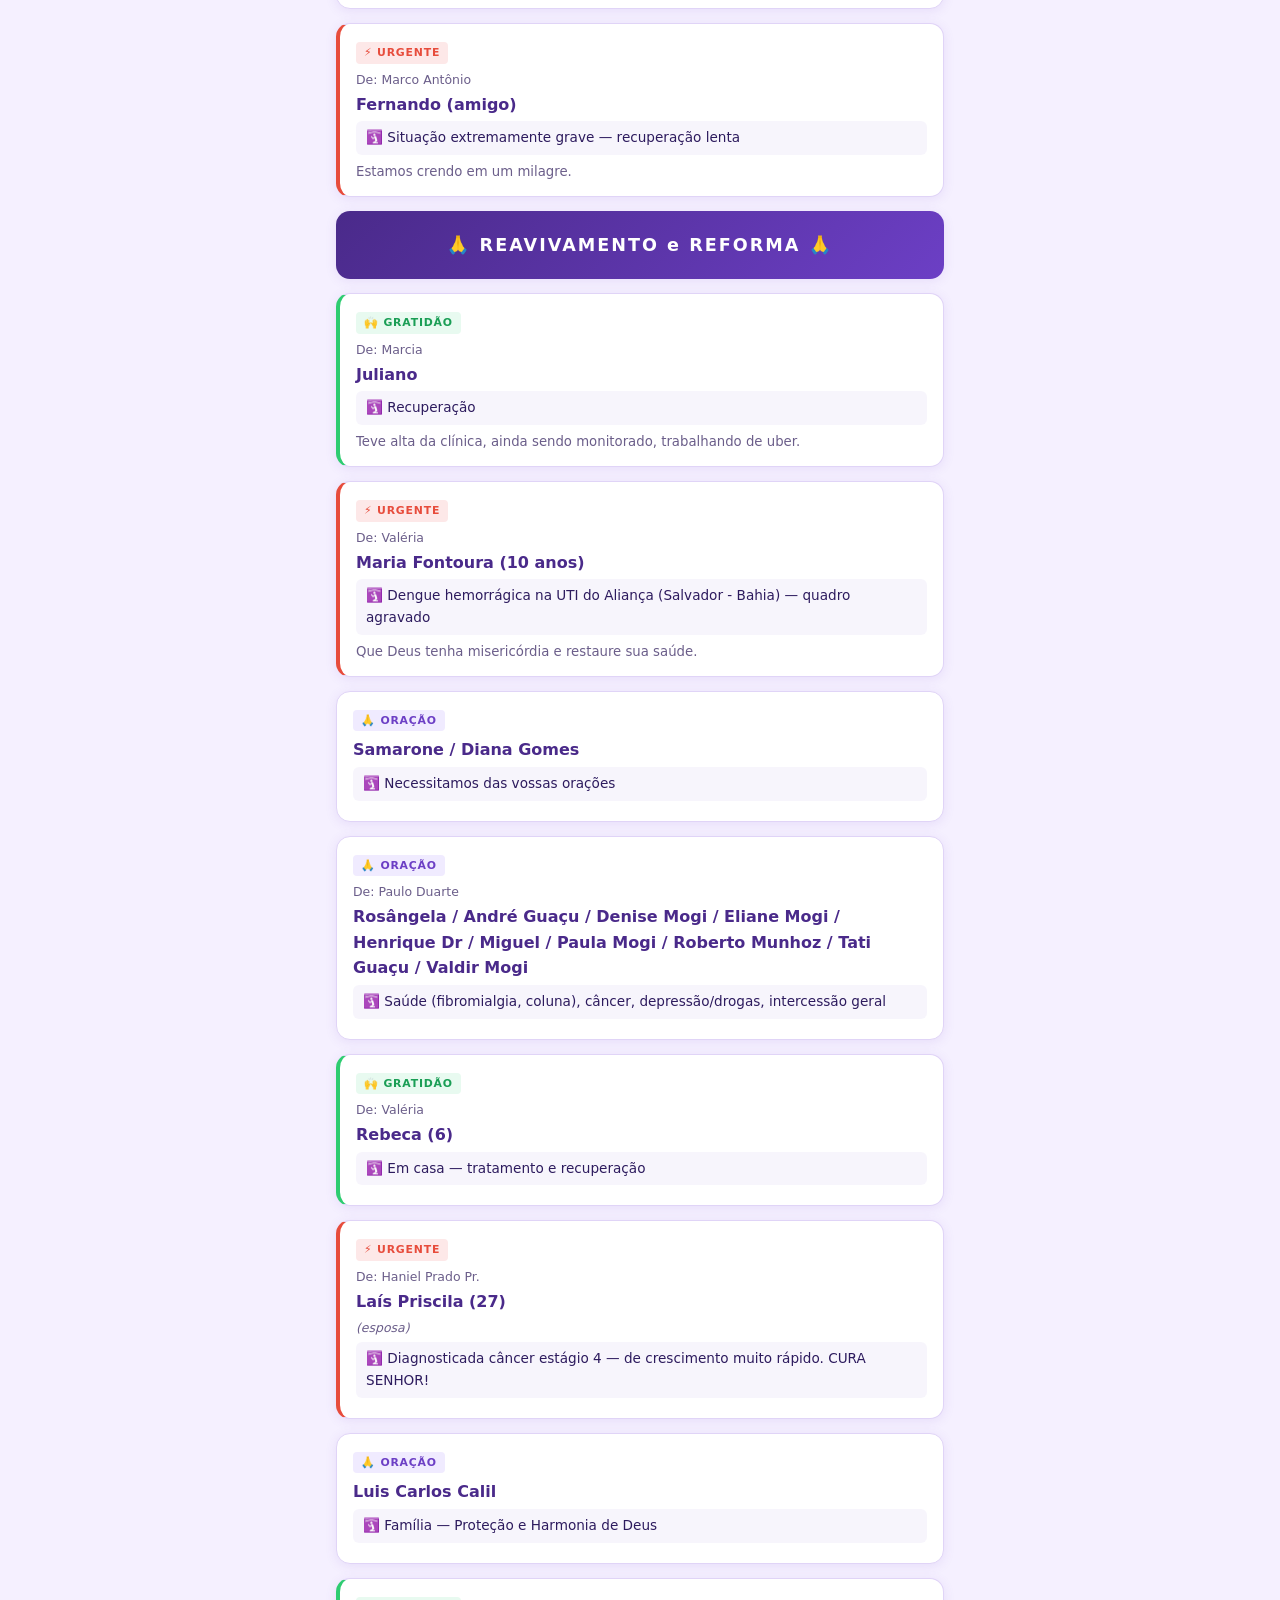
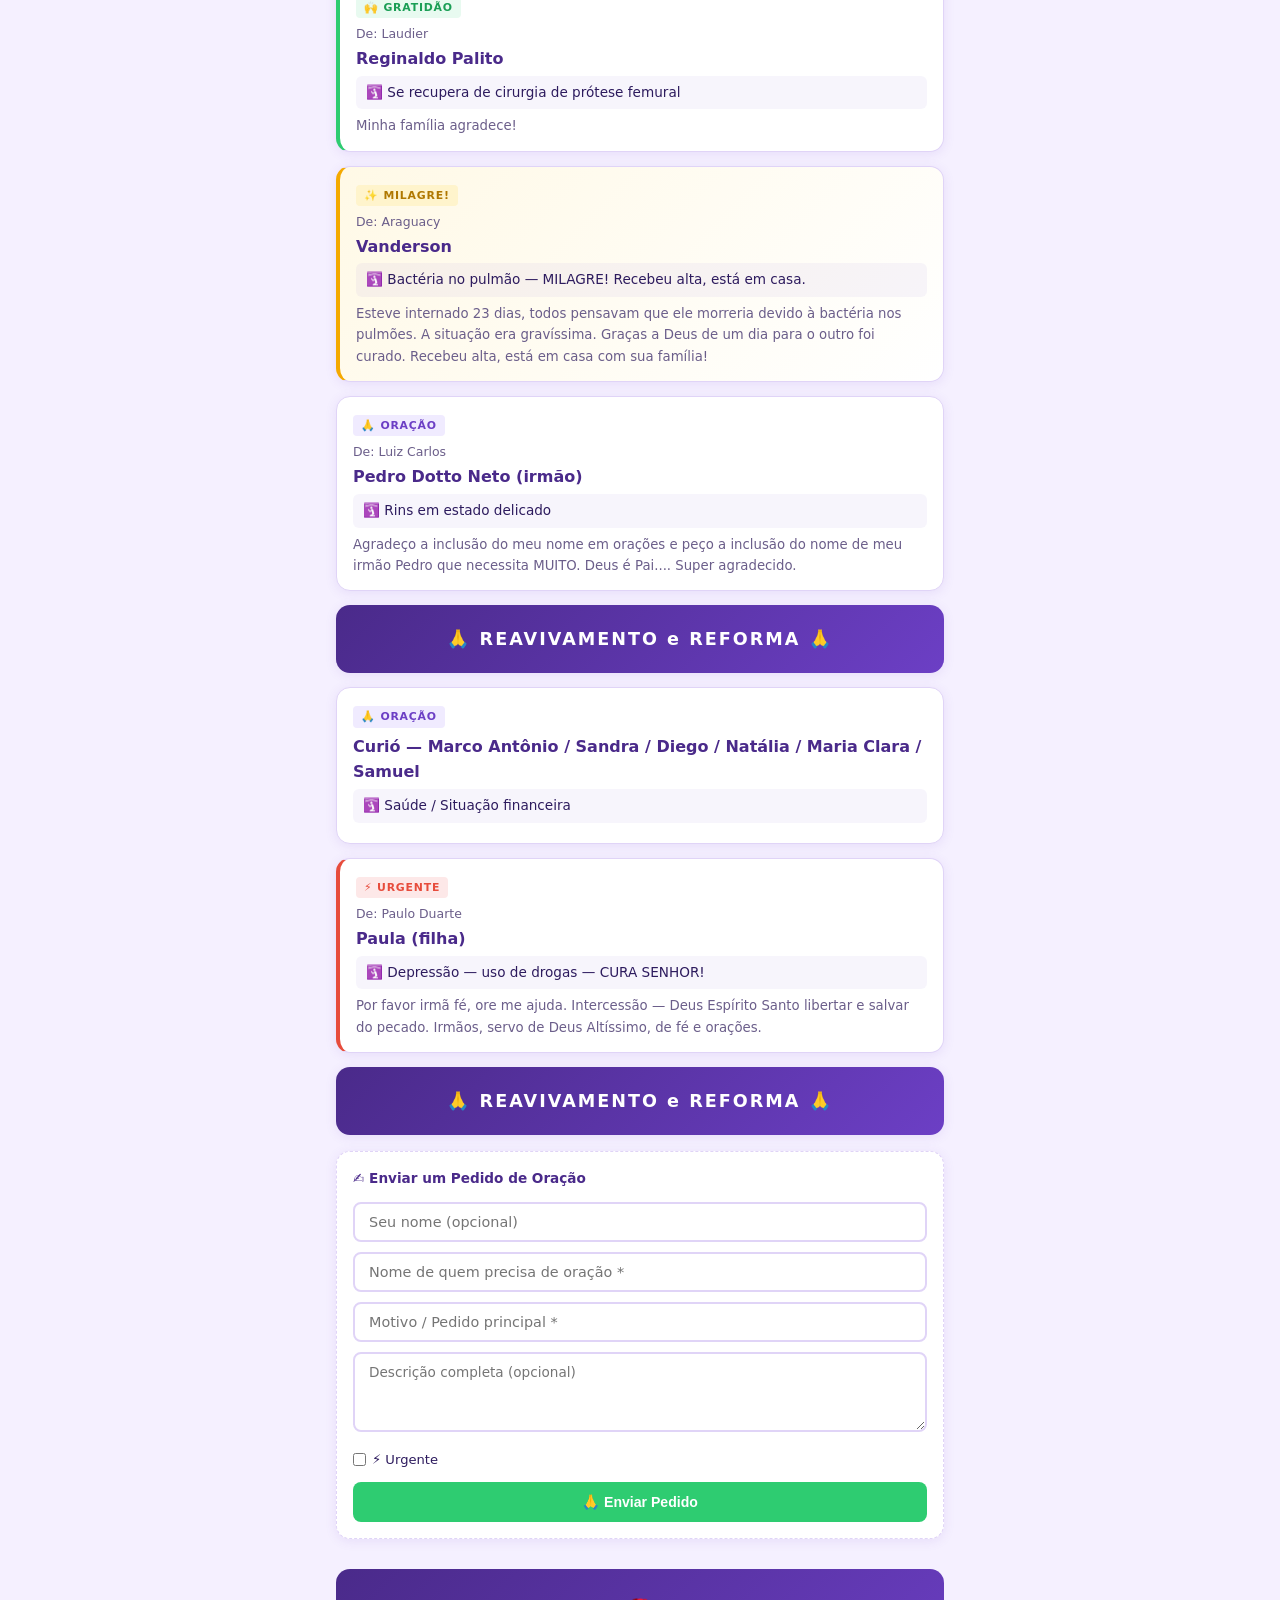
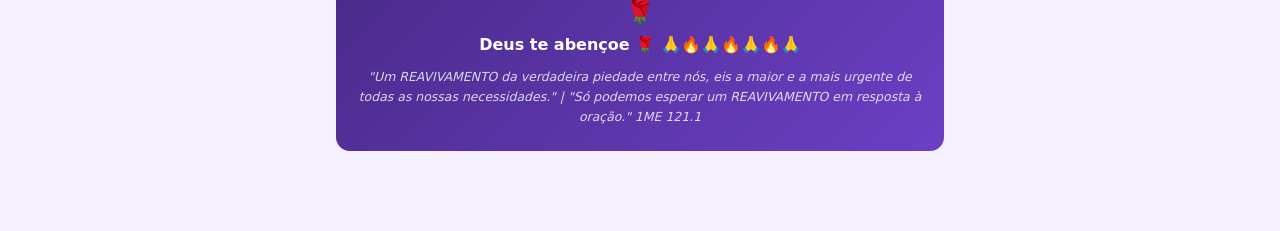
==== commit f2554d18: "feat: adicionado adicionar pedido de oração" ====
--- a/index.html
+++ b/index.html
@@ -57,6 +57,34 @@
       <!-- Pedidos -->
       <div class="secao-titulo">🛐 Pedidos e Agradecimentos</div>
       <div id="pedidos-container"></div>
+
+      <!-- Formulário: enviar novo pedido -->
+      <div class="card" style="margin-top:16px;border:1.5px dashed var(--borda)">
+        <div class="card-body" style="padding:16px">
+          <div style="font-size:0.85rem;font-weight:700;color:var(--roxo-dark);margin-bottom:12px">✍️ Enviar um Pedido de Oração</div>
+          <div class="form-group" style="margin-bottom:10px">
+            <input class="form-input" id="np-de" type="text" placeholder="Seu nome (opcional)" autocomplete="name" />
+          </div>
+          <div class="form-group" style="margin-bottom:10px">
+            <input class="form-input" id="np-nome" type="text" placeholder="Nome de quem precisa de oração *" />
+          </div>
+          <div class="form-group" style="margin-bottom:10px">
+            <input class="form-input" id="np-pedido" type="text" placeholder="Motivo / Pedido principal *" />
+          </div>
+          <div class="form-group" style="margin-bottom:10px">
+            <textarea class="form-textarea" id="np-descricao" rows="3" placeholder="Descrição completa (opcional)" style="font-size:0.85rem"></textarea>
+          </div>
+          <div style="display:flex;gap:14px;flex-wrap:wrap;margin-bottom:12px">
+            <label style="display:flex;align-items:center;gap:6px;font-size:0.82rem;cursor:pointer">
+              <input type="checkbox" id="np-urgente" /> ⚡ Urgente
+            </label>
+          </div>
+          <button class="btn-primary btn-success" id="btn-enviar-pedido" style="font-size:0.88rem">
+            🙏 Enviar Pedido
+          </button>
+          <div id="np-feedback" style="display:none;margin-top:10px;font-size:0.82rem;padding:8px 12px;border-radius:8px"></div>
+        </div>
+      </div>
 
     </section>
 
@@ -149,6 +177,10 @@
   <div class="toast" id="toast" role="status" aria-live="polite"></div>
 
   <!-- Scripts -->
+  <!-- env-config.js é gerado pelo build-env.js no deploy do Netlify.
+       Define window.ENV_CONFIG com JSONBIN_BIN_ID e JSONBIN_API_KEY.
+       Deve ser carregado ANTES de db.js. -->
+  <script src="env-config.js" onerror="window.ENV_CONFIG=window.ENV_CONFIG||{}"></script>
   <script src="data.js"></script>
   <script src="db.js"></script>
   <script src="app.js"></script>
--- a/styles.css
+++ b/styles.css
@@ -677,10 +677,10 @@
 .drag-card {
   cursor: default;
   transition: opacity 0.15s, box-shadow 0.15s;
-  touch-action: none;
-}
-.drag-card[draggable="true"] { cursor: grab; }
-.drag-card[draggable="true"]:active { cursor: grabbing; }
+  /* touch-action permitida no card para scroll normal */
+}
+/* cursor grab apenas no handle, não no card inteiro */
+.drag-card[draggable="true"] { cursor: default; }
 .drag-card.drag-over-top    { border-top:    2px solid var(--roxo) !important; }
 .drag-card.drag-over-bottom { border-bottom: 2px solid var(--roxo) !important; }
 .drag-handle {
@@ -692,5 +692,8 @@
   padding: 2px 4px;
   border-radius: 4px;
   transition: background 0.1s;
-}
-.drag-handle:hover { background: var(--bg); }
+  touch-action: none; /* bloqueia scroll só no handle */
+  user-select: none;
+}
+.drag-handle:hover  { background: var(--bg); color: var(--roxo); }
+.drag-handle:active { cursor: grabbing; }
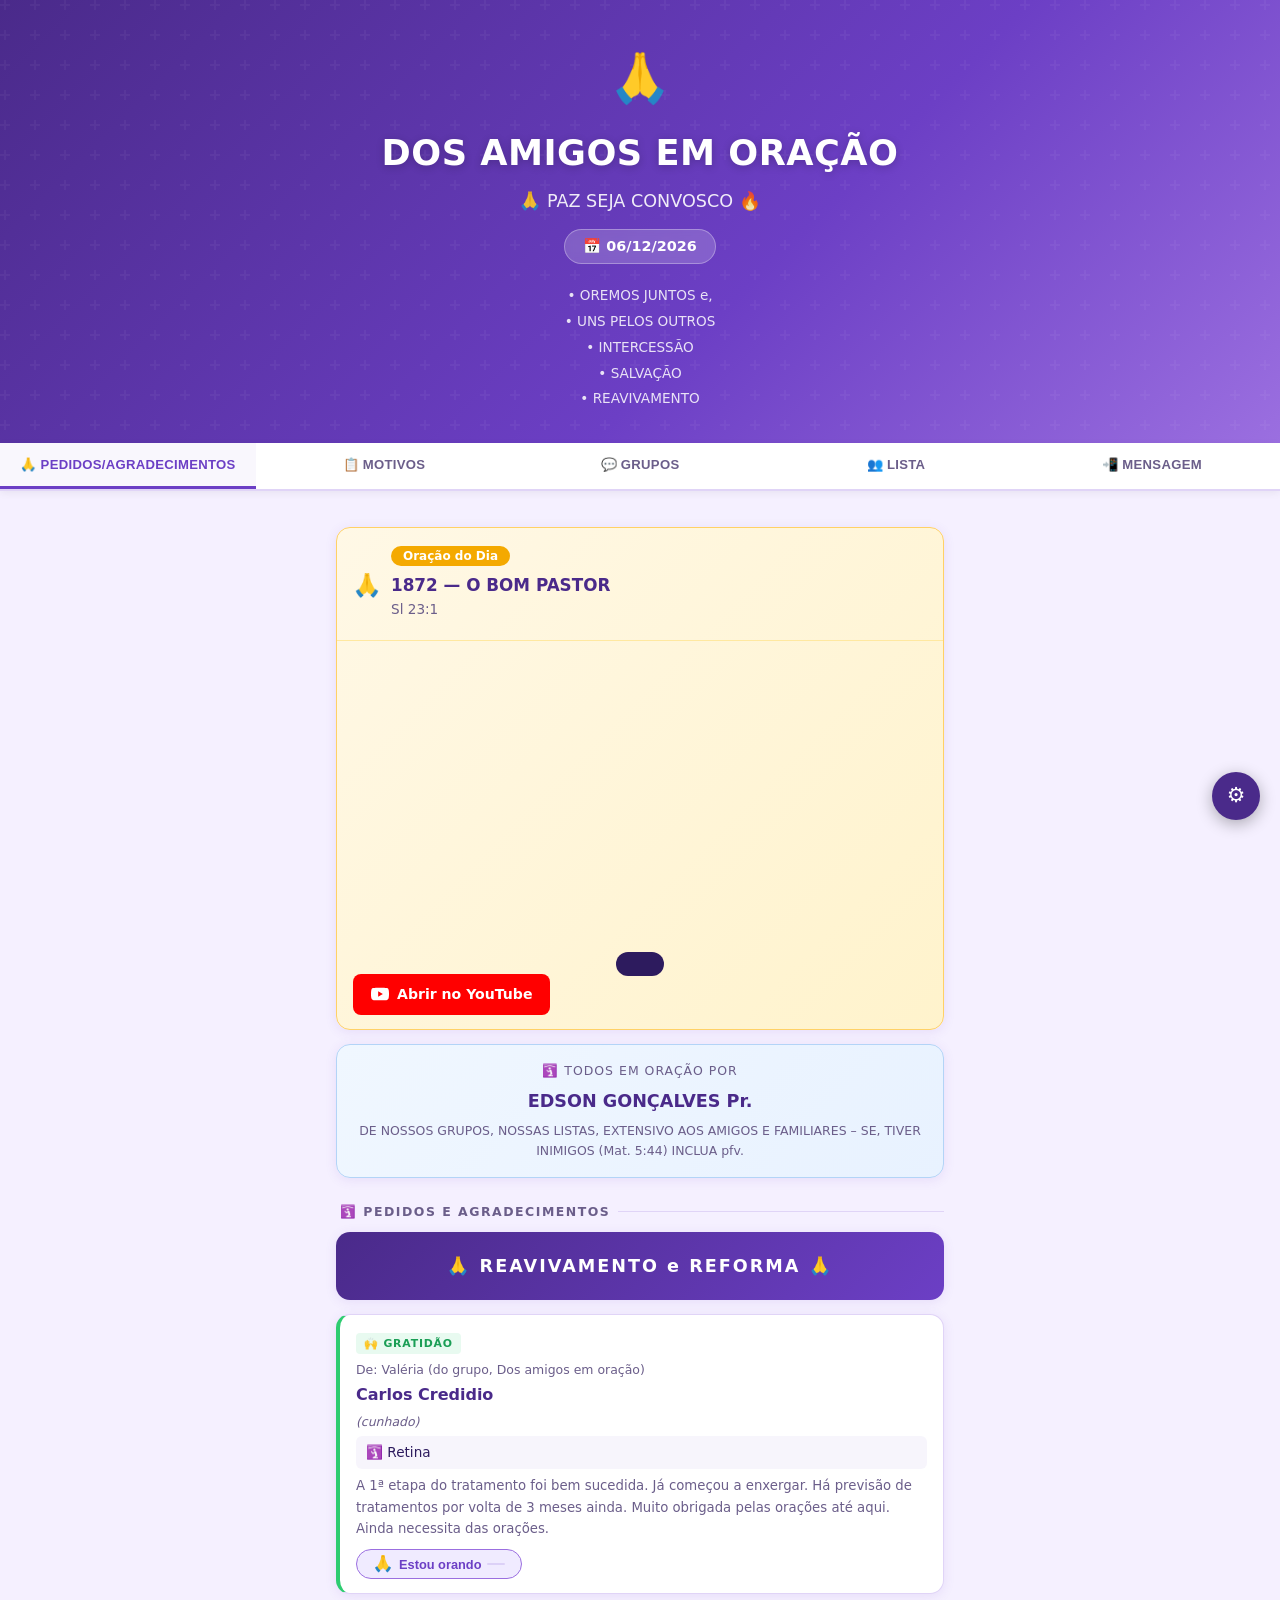
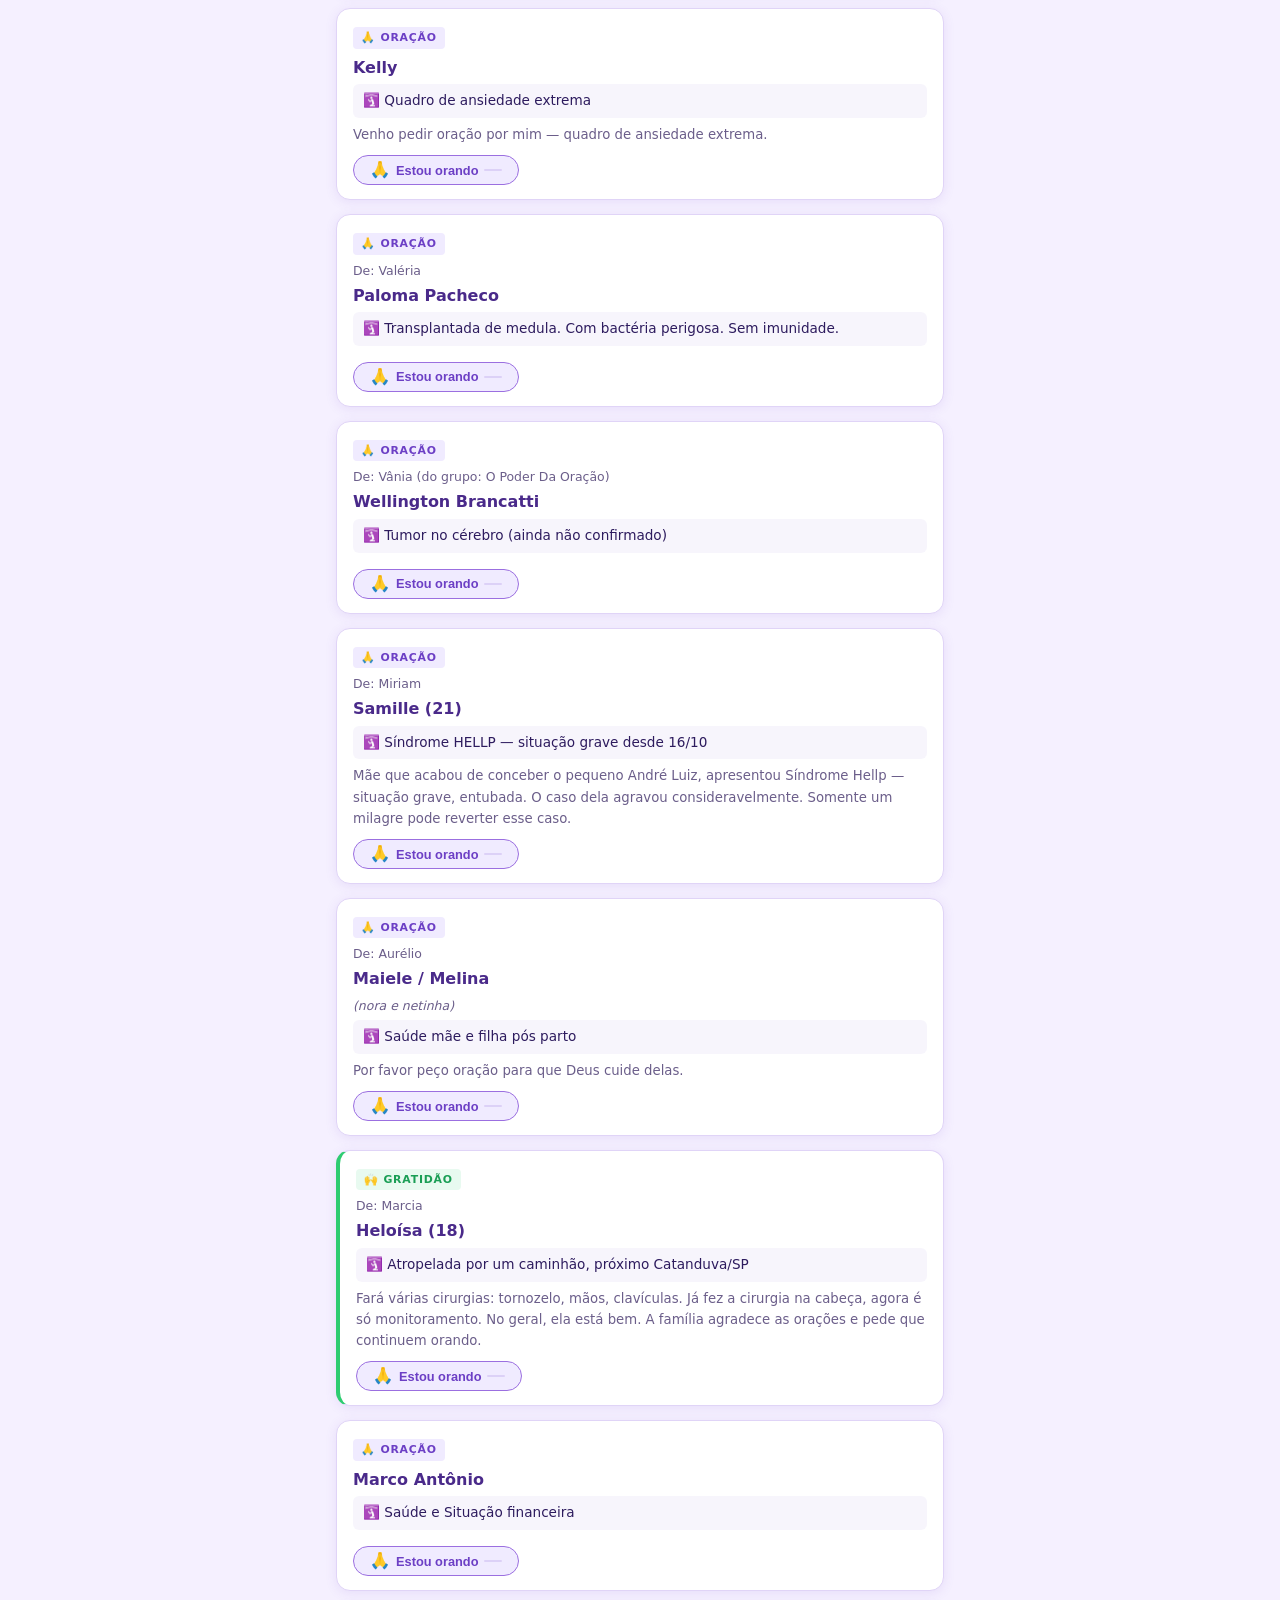
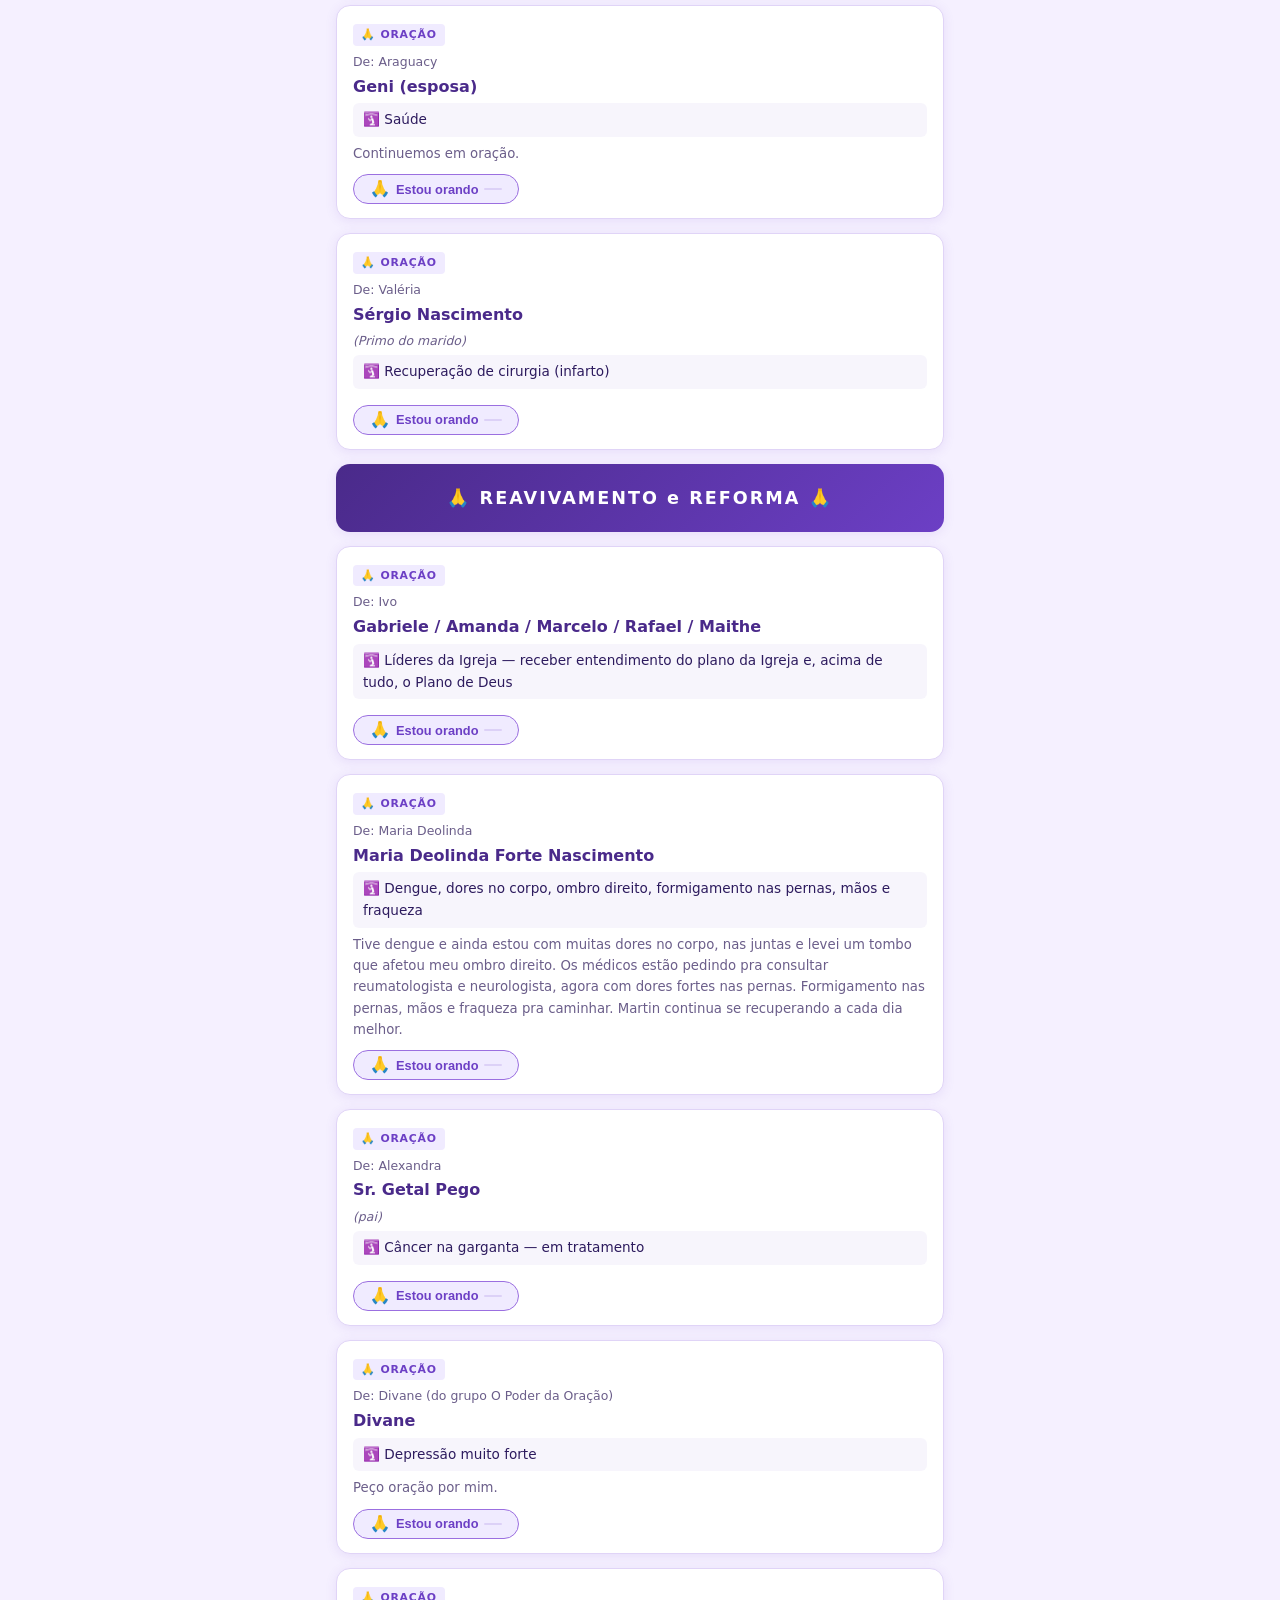
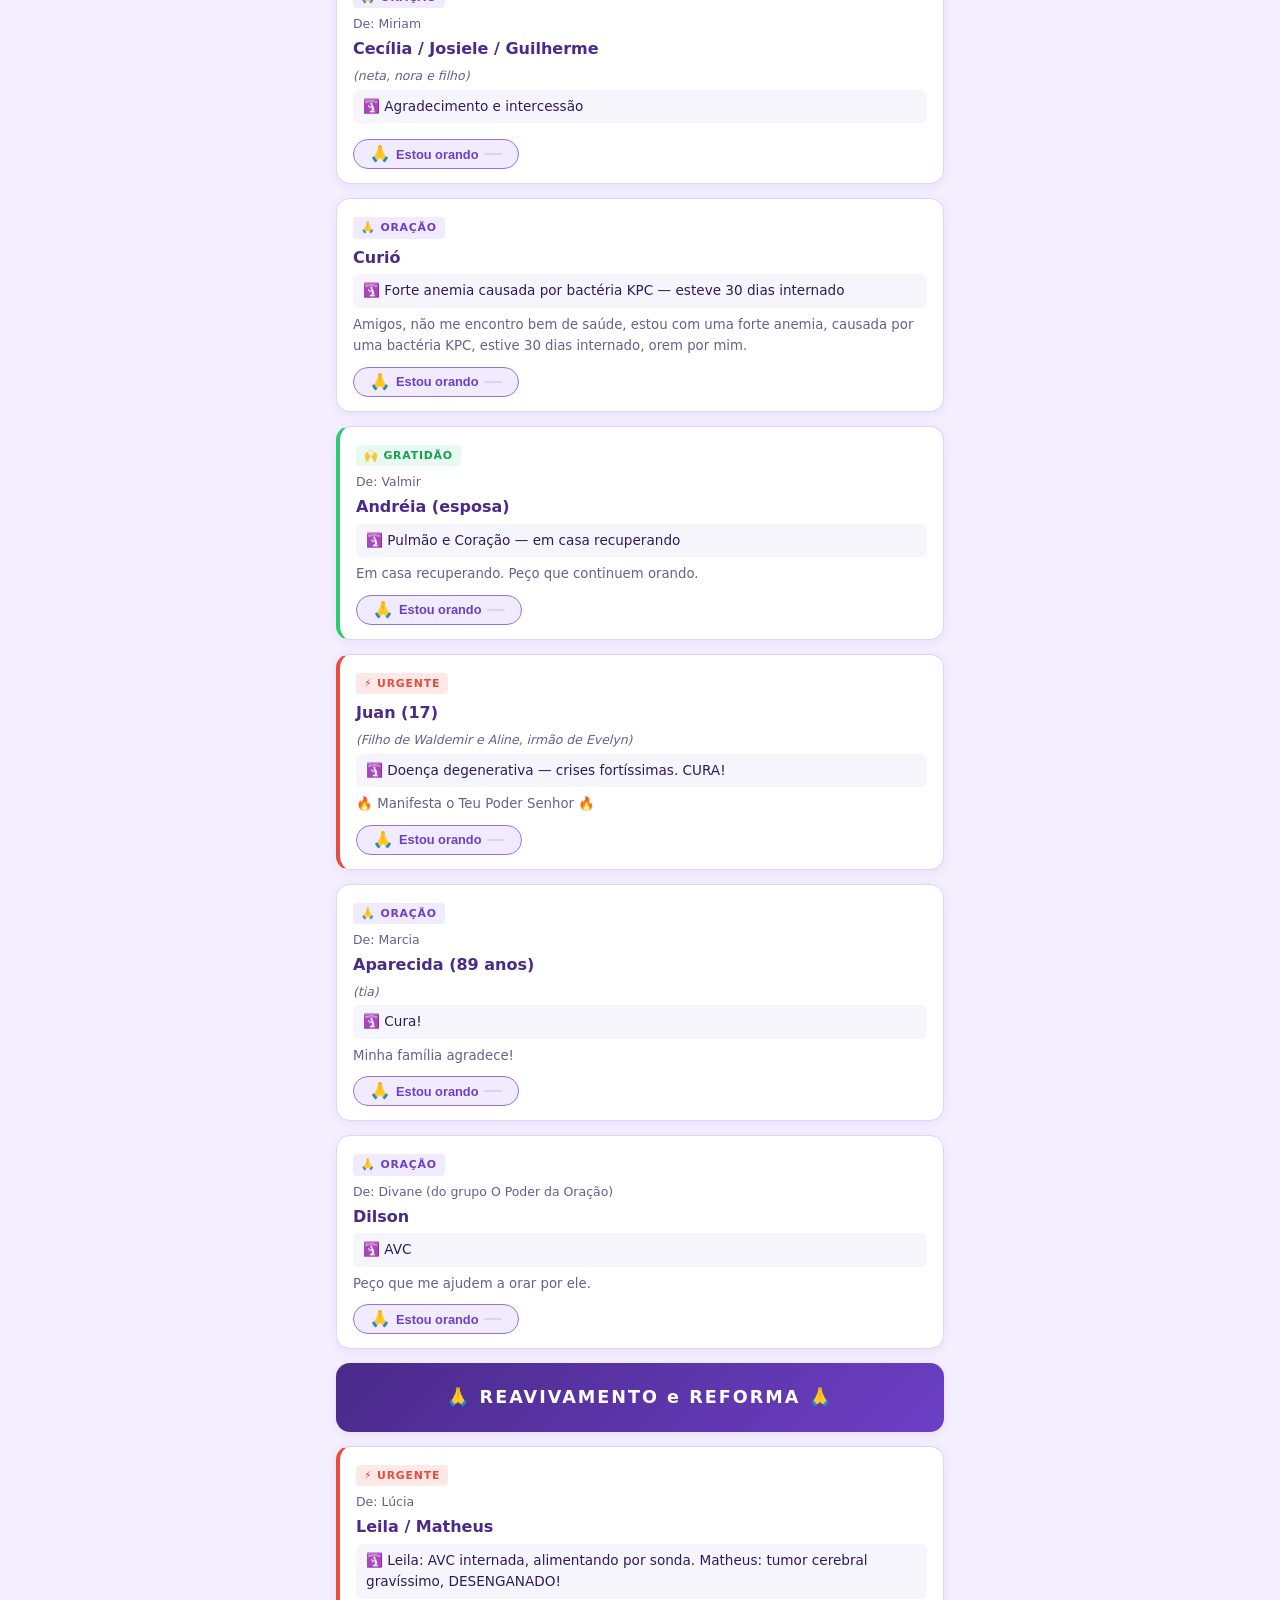
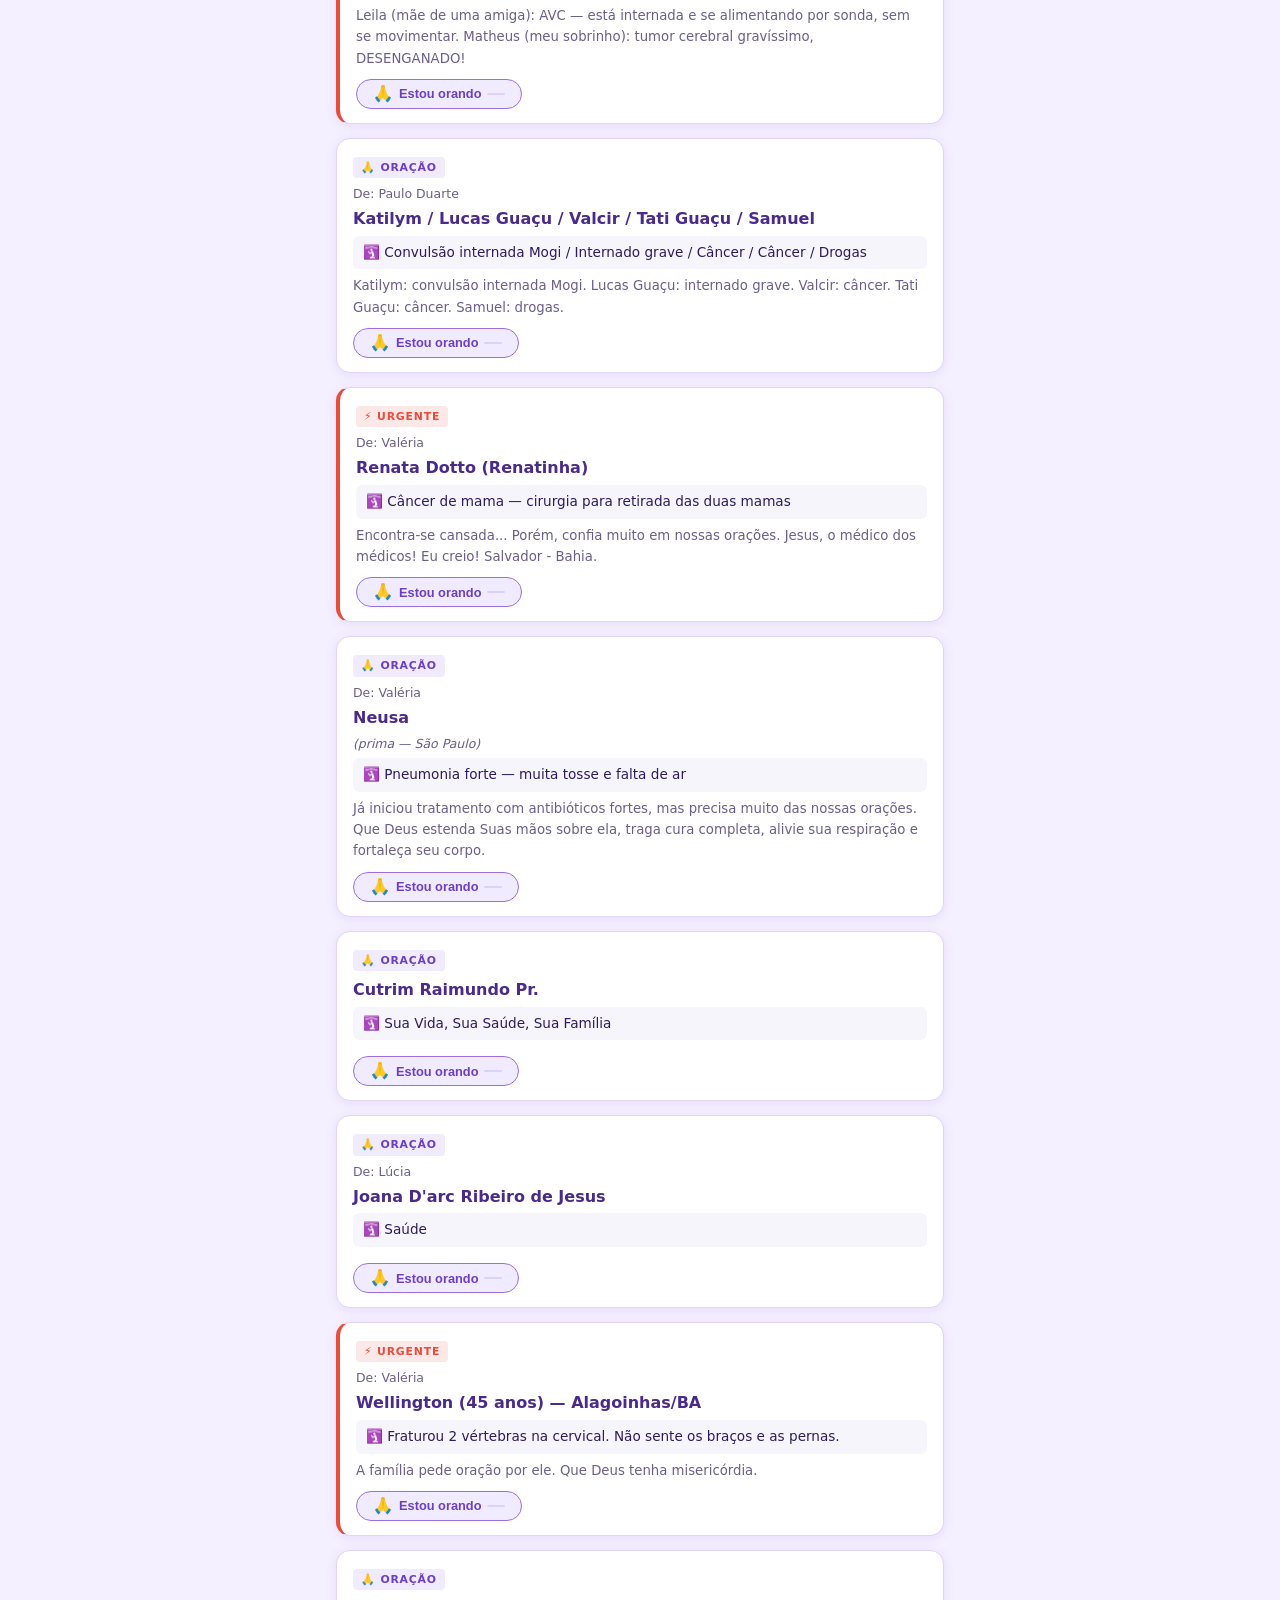
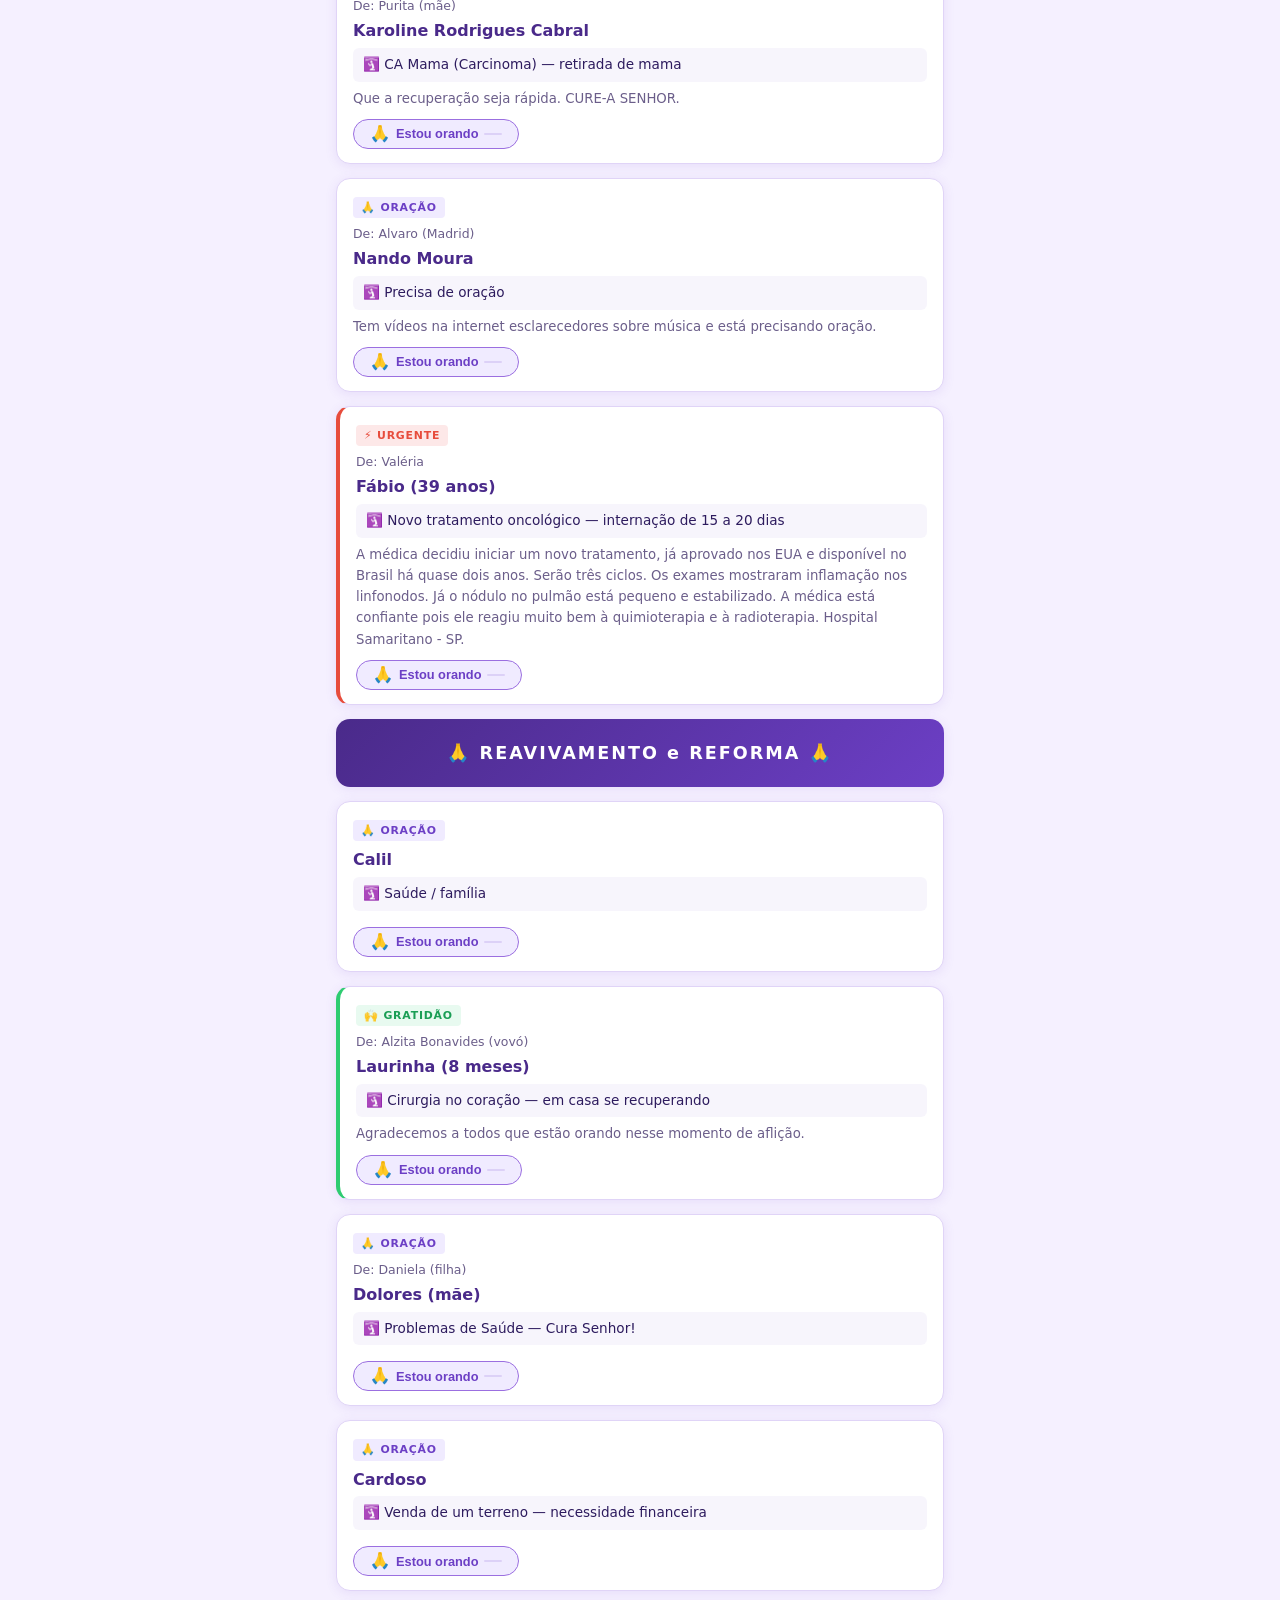
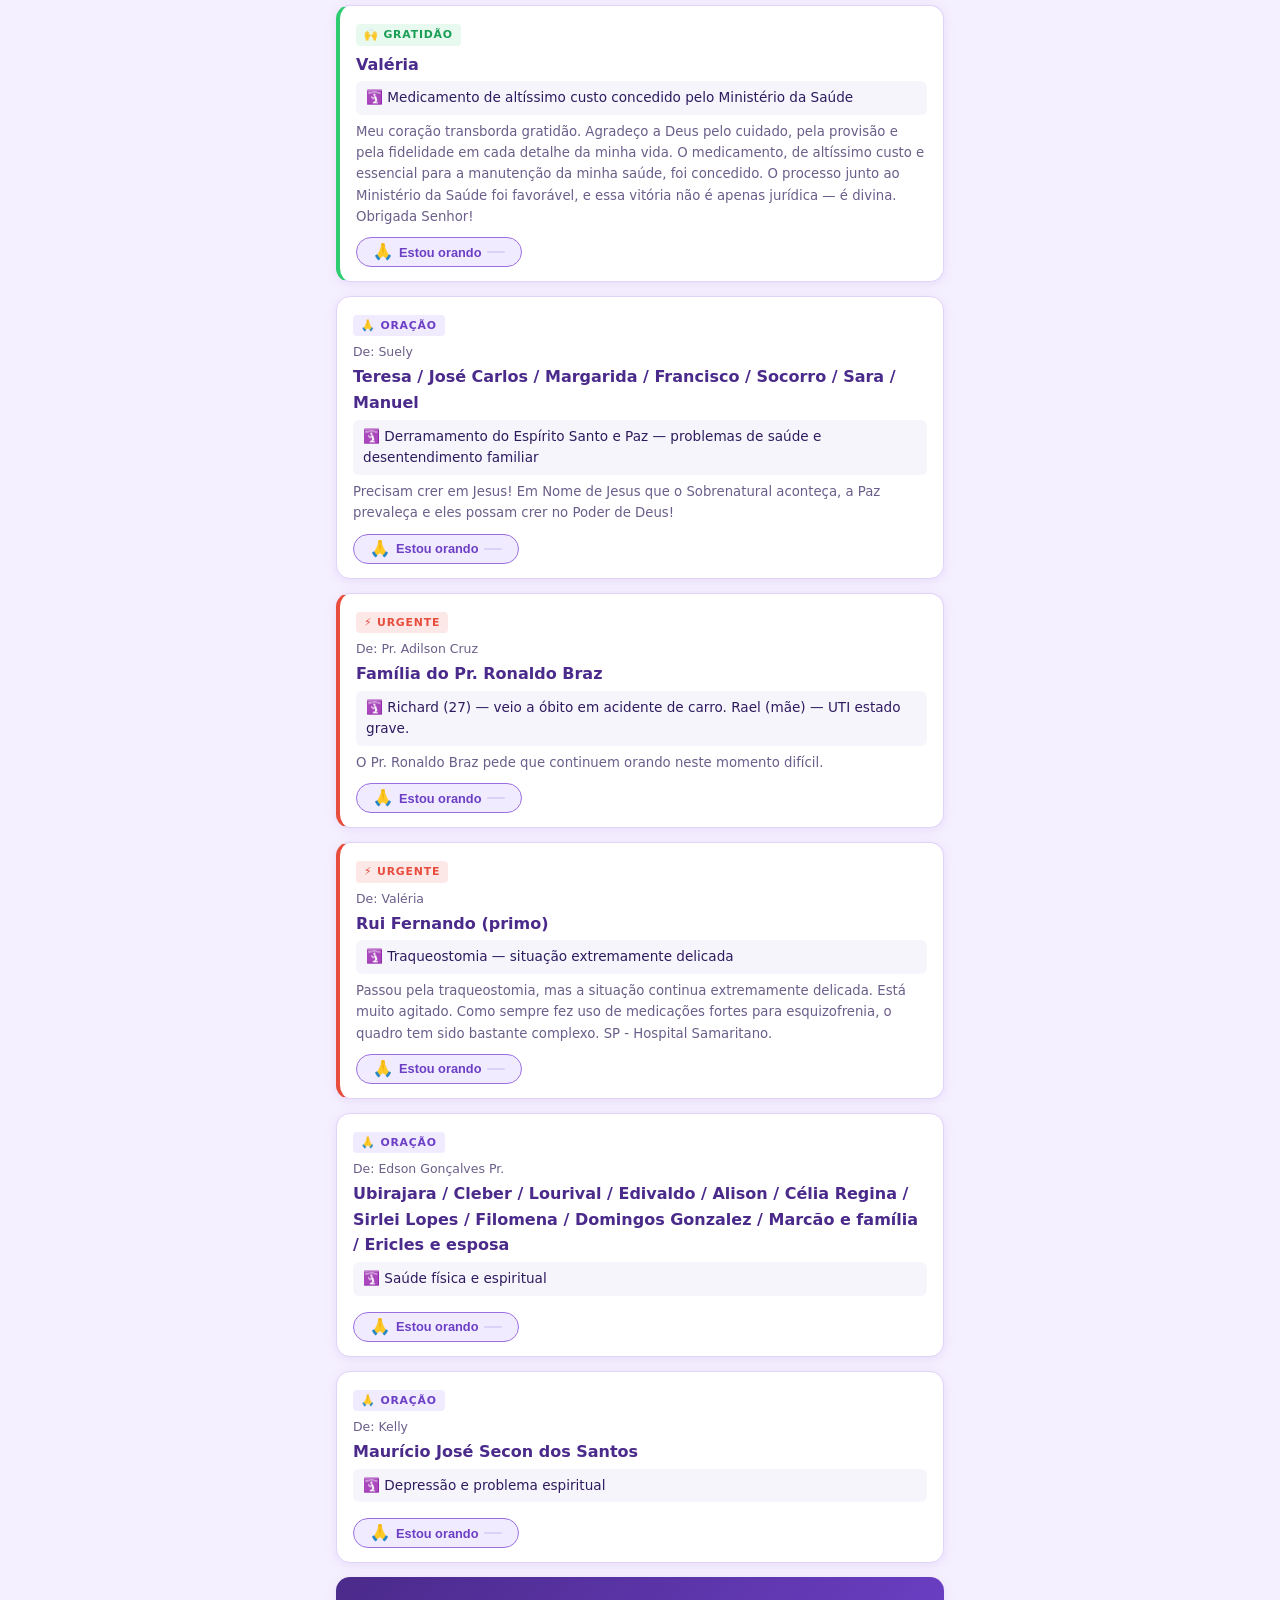
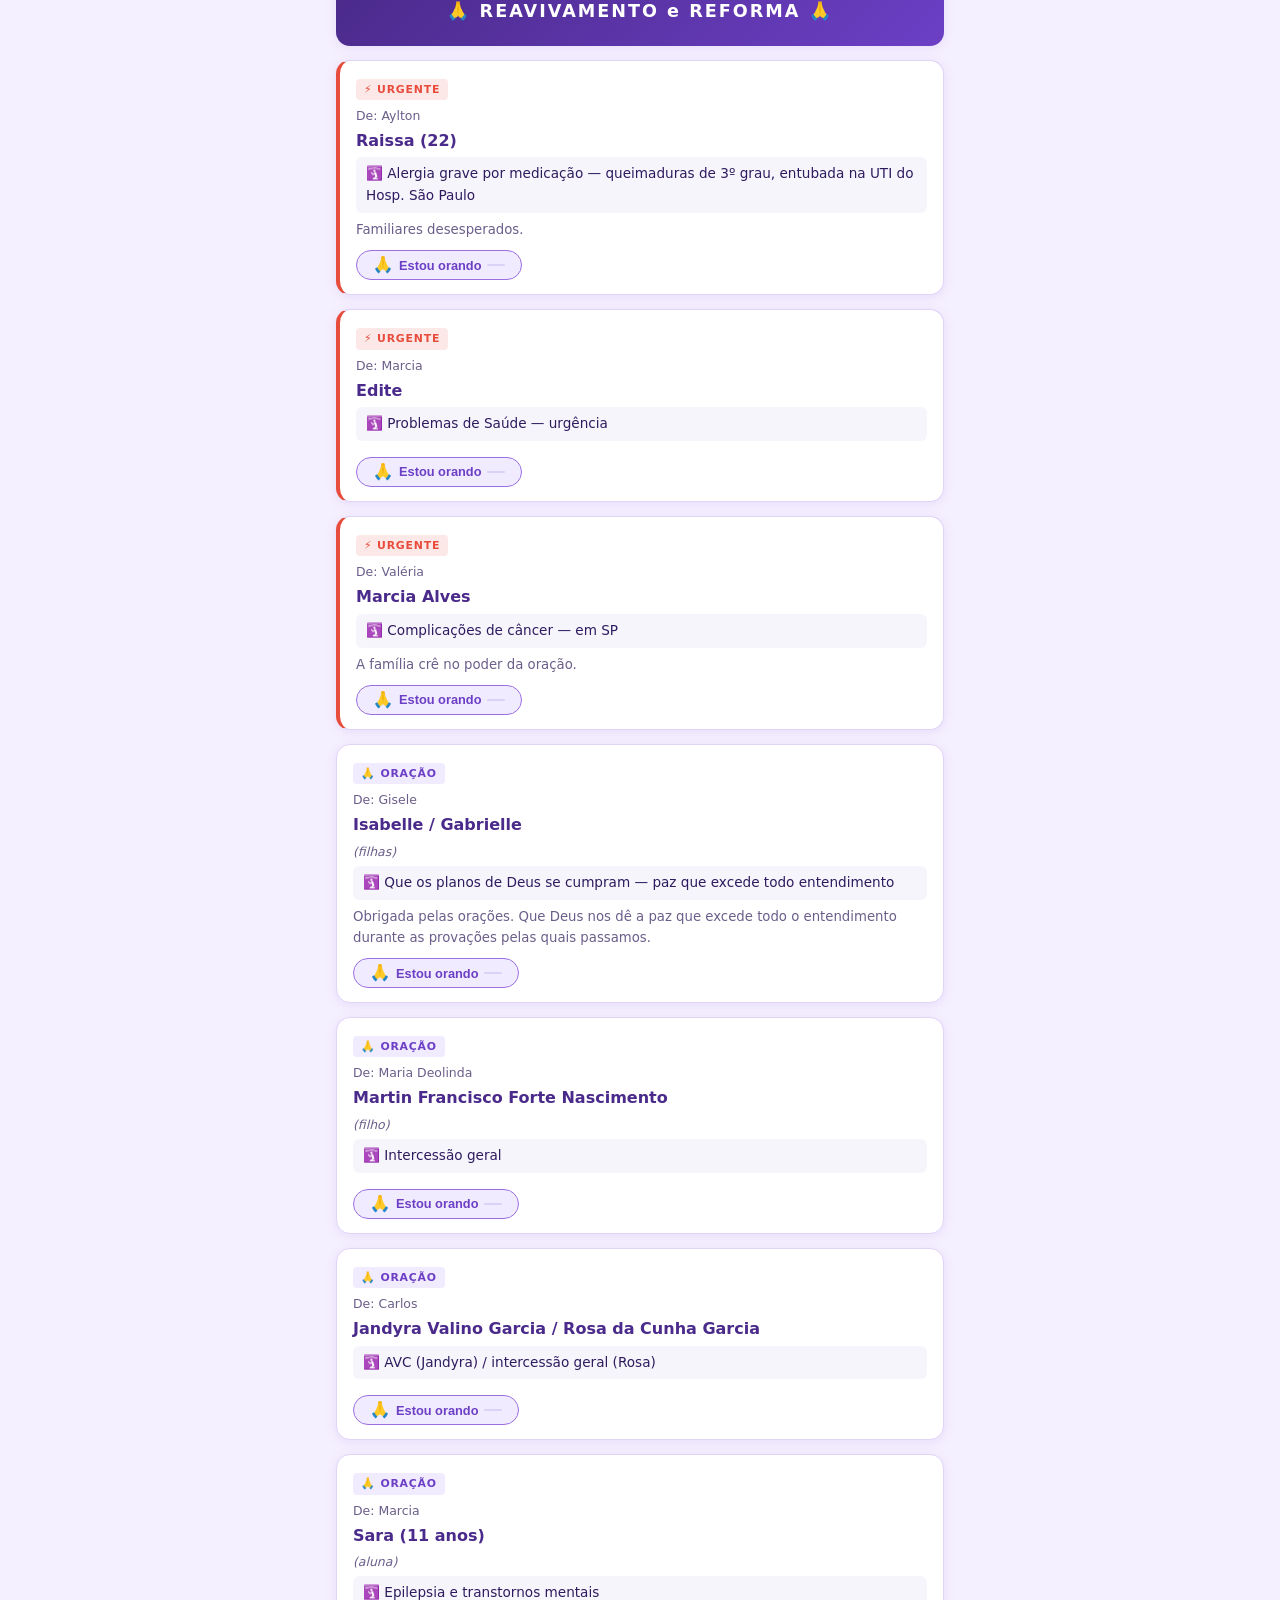
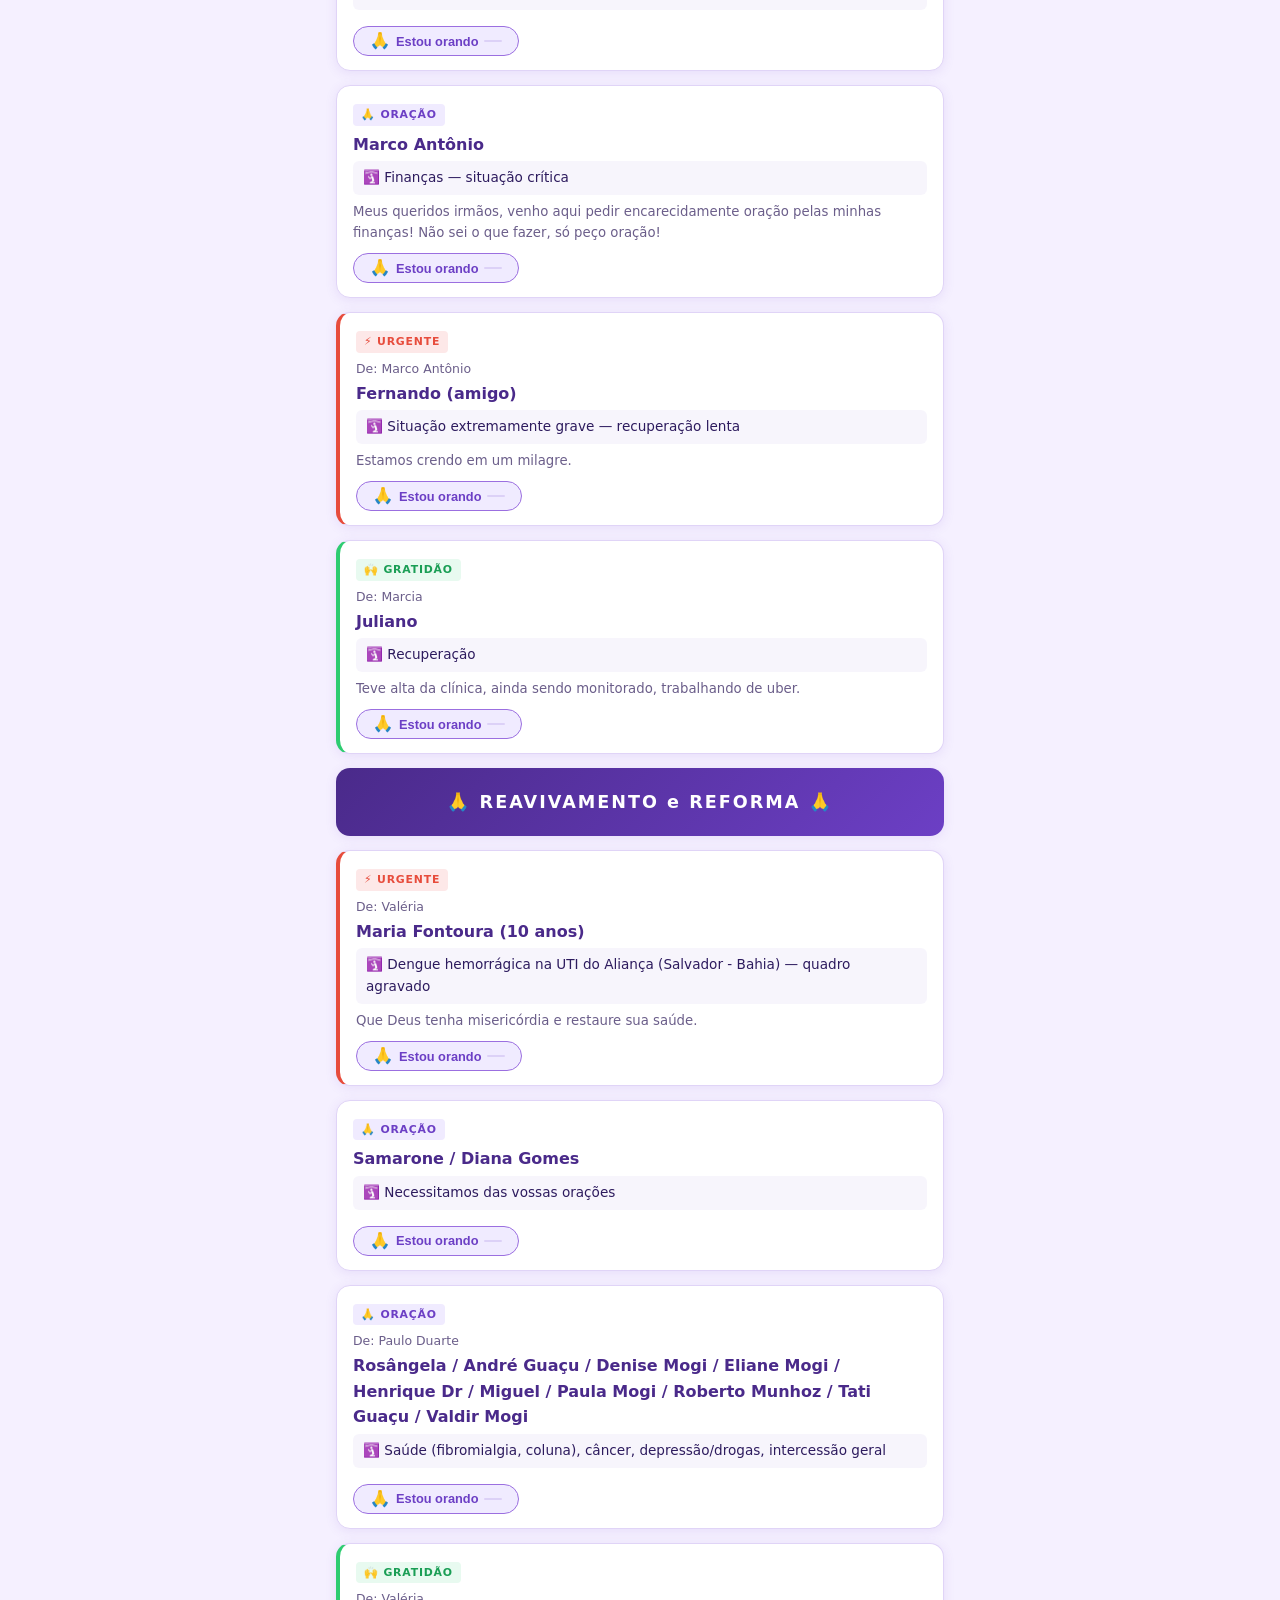
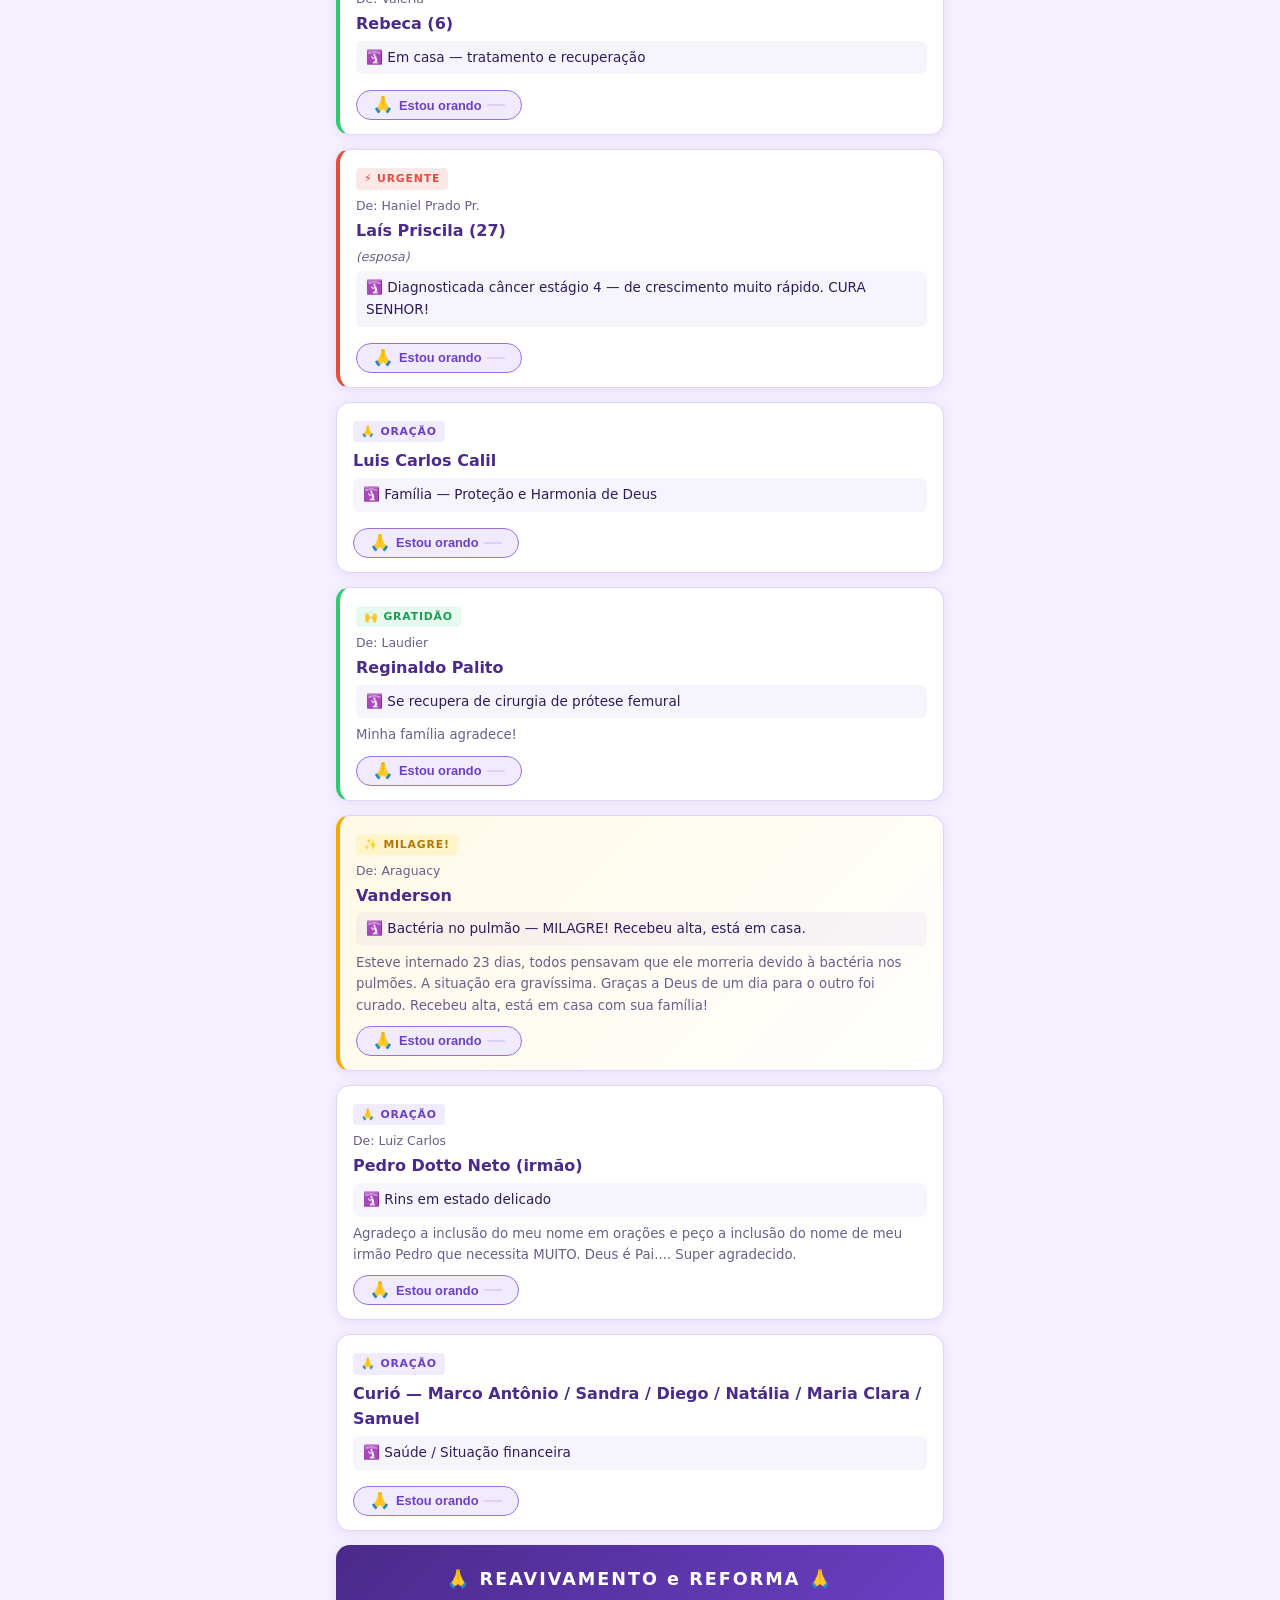
==== commit cb84ad1e: "feat: novos recursos - aba Pedidos/Agradecimentos, banners reavivamento, botao orar, thumbnail YouTu" ====
--- a/index.html
+++ b/index.html
@@ -34,8 +34,9 @@
        ABAS DE NAVEGAÇÃO
   ====================================================== -->
   <nav class="tabs" role="tablist">
-    <button class="tab-btn active" data-tab="pedidos"   role="tab" aria-selected="true" >🙏 Pedidos</button>
+    <button class="tab-btn active" data-tab="pedidos"   role="tab" aria-selected="true" >🙏 Pedidos/Agradecimentos</button>
     <button class="tab-btn"        data-tab="motivos"   role="tab" aria-selected="false">📋 Motivos</button>
+    <button class="tab-btn"        data-tab="grupos"    role="tab" aria-selected="false">💬 Grupos</button>
     <button class="tab-btn"        data-tab="lista"     role="tab" aria-selected="false">👥 Lista</button>
     <button class="tab-btn"        data-tab="mensagem"  role="tab" aria-selected="false">📲 Mensagem</button>
   </nav>
@@ -79,6 +80,11 @@
               <input type="checkbox" id="np-urgente" /> ⚡ Urgente
             </label>
           </div>
+          <div class="form-group" style="margin-bottom:12px">
+            <select class="form-select" id="np-grupo" style="font-size:0.85rem">
+              <option value="">💬 Grupo de origem (opcional)</option>
+            </select>
+          </div>
           <button class="btn-primary btn-success" id="btn-enviar-pedido" style="font-size:0.88rem">
             🙏 Enviar Pedido
           </button>
@@ -92,6 +98,14 @@
     <section class="section" id="tab-motivos" role="tabpanel">
       <div class="secao-titulo" style="margin-top:8px">🛐 Motivos Gerais de Oração</div>
       <div class="motivos-grid" id="motivos-container"></div>
+    </section>
+
+    <!-- ---- ABA: GRUPOS ---- -->
+    <section class="section" id="tab-grupos" role="tabpanel">
+      <div class="secao-titulo" style="margin-top:8px">💬 Grupos de WhatsApp</div>
+      <div id="grupos-container">
+        <div class="spinner"></div>
+      </div>
     </section>
 
     <!-- ---- ABA: LISTA ---- -->
--- a/styles.css
+++ b/styles.css
@@ -663,6 +663,101 @@
 }
 @keyframes spin { to { transform: rotate(360deg); } }
 
+.pedido-grupo {
+  font-size: 0.74rem;
+  color: var(--verde);
+  font-weight: 600;
+  margin-top: 6px;
+}
+
+/* Botão "Estou orando" */
+.btn-orar {
+  display: inline-flex;
+  align-items: center;
+  gap: 6px;
+  margin-top: 10px;
+  background: #f0ebff;
+  color: var(--roxo);
+  border: 1.5px solid var(--roxo-light);
+  border-radius: 20px;
+  padding: 6px 16px;
+  font-size: 0.8rem;
+  font-weight: 700;
+  cursor: pointer;
+  transition: all 0.2s;
+  width: auto;
+}
+.btn-orar:hover { background: var(--roxo); color: #fff; }
+.btn-orar.orou {
+  background: linear-gradient(135deg, var(--roxo-dark), var(--roxo));
+  color: #fff;
+  border-color: var(--roxo-dark);
+}
+.btn-orar-icon { font-size: 1rem; line-height: 1; }
+.btn-orar-count {
+  background: rgba(255,255,255,0.3);
+  border-radius: 10px;
+  padding: 1px 7px;
+  font-size: 0.75rem;
+  font-weight: 800;
+  min-width: 18px;
+  text-align: center;
+}
+.btn-orar:not(.orou) .btn-orar-count {
+  background: rgba(108,63,197,0.15);
+  color: var(--roxo);
+}
+
+/* Thumbnail nos motivos */
+.motivo-thumb {
+  position: relative;
+  width: 100%;
+  aspect-ratio: 16/9;
+  border-radius: 6px;
+  overflow: hidden;
+  margin-bottom: 8px;
+  cursor: pointer;
+}
+.motivo-thumb img {
+  width: 100%;
+  height: 100%;
+  object-fit: cover;
+  display: block;
+}
+.motivo-thumb-play {
+  position: absolute;
+  inset: 0;
+  display: flex;
+  align-items: center;
+  justify-content: center;
+  background: rgba(0,0,0,0.35);
+  color: #fff;
+  font-size: 2rem;
+  transition: background 0.2s;
+}
+.motivo-thumb:hover .motivo-thumb-play { background: rgba(255,0,0,0.6); }
+
+/* Card de grupo */
+.grupo-card { transition: box-shadow 0.2s; }
+.grupo-card:hover { box-shadow: var(--sombra-hover); }
+.grupo-nome { font-size: 1rem; font-weight: 800; color: var(--roxo-dark); margin-bottom: 6px; }
+.grupo-desc { font-size: 0.83rem; color: var(--texto-suave); margin-bottom: 10px; }
+.btn-whatsapp-grupo {
+  display: inline-flex;
+  align-items: center;
+  gap: 8px;
+  background: #25D366;
+  color: #fff;
+  border-radius: 10px;
+  padding: 10px 20px;
+  font-size: 0.88rem;
+  font-weight: 700;
+  text-decoration: none;
+  transition: background 0.2s;
+  margin-top: 4px;
+}
+.btn-whatsapp-grupo:hover { background: #1da851; color: #fff; text-decoration: none; }
+
 /* ============================================================
    RESPONSIVO — Telas maiores
    ============================================================ */
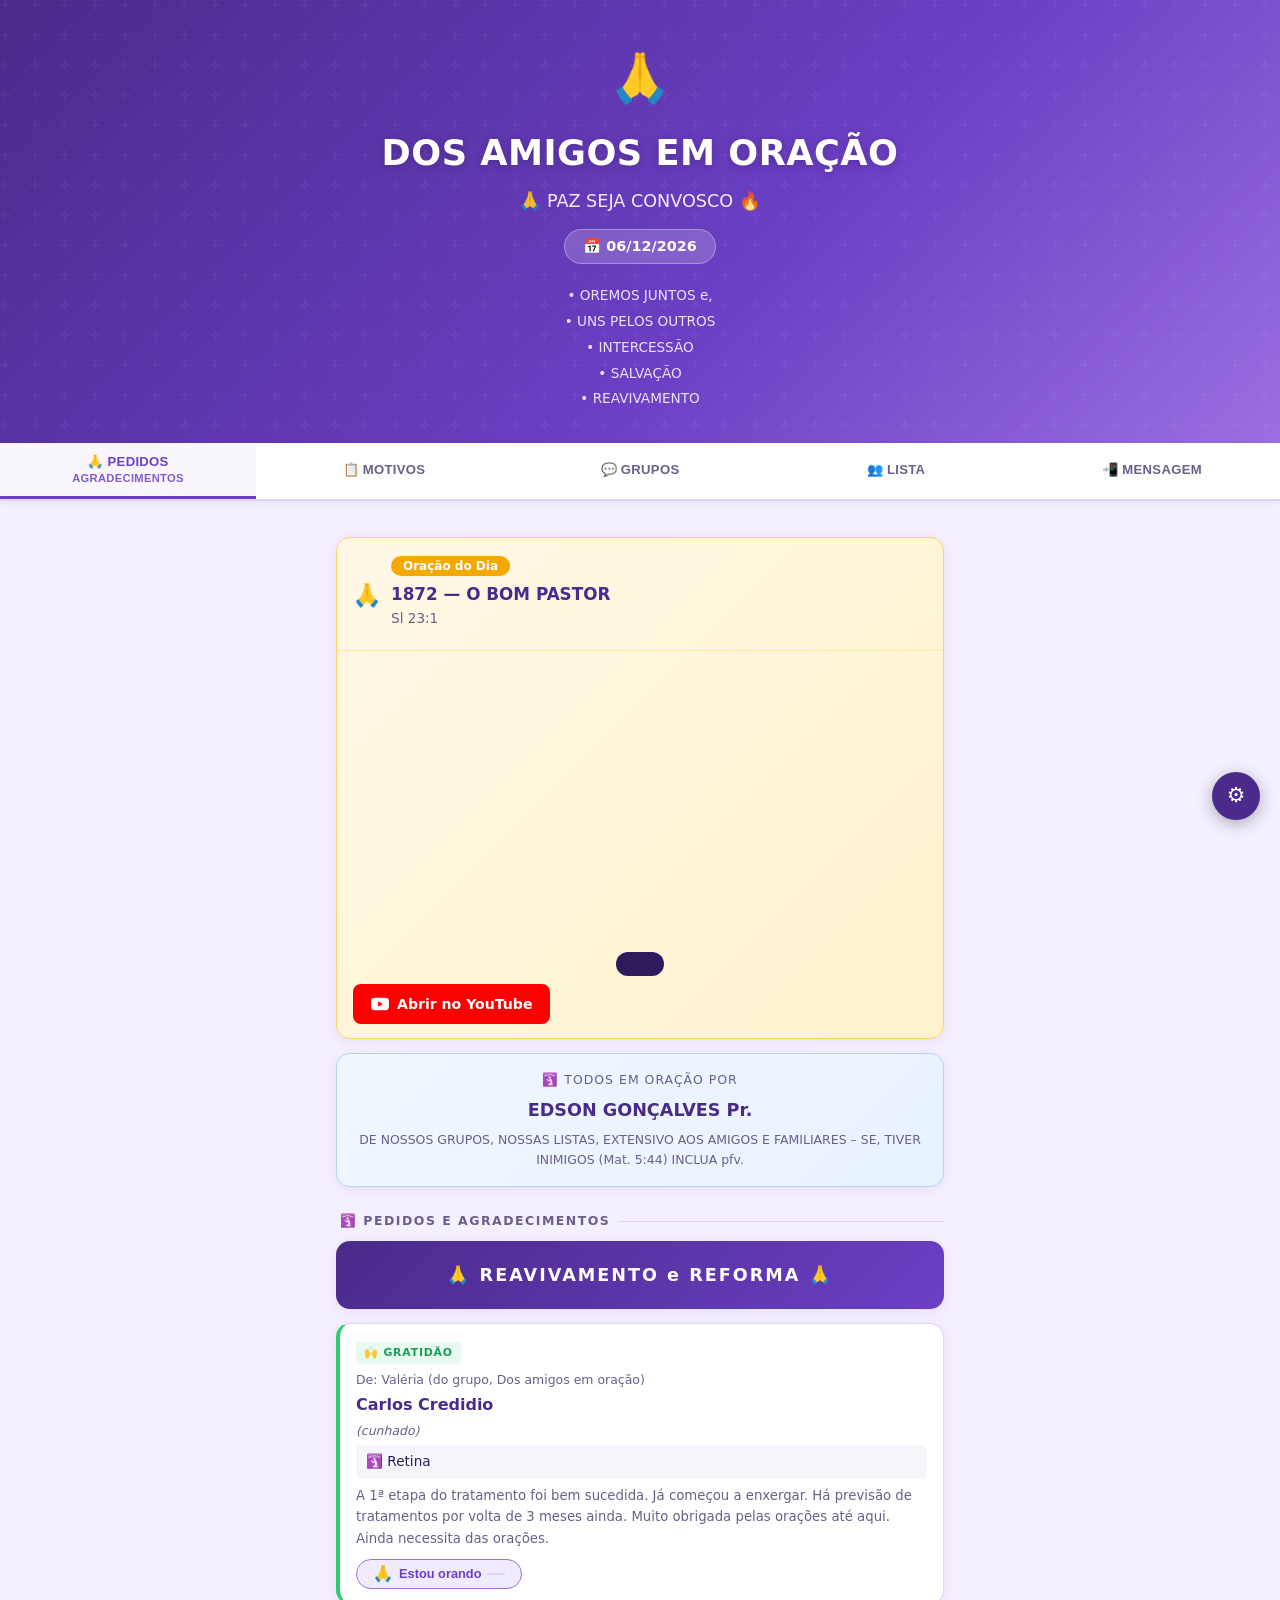
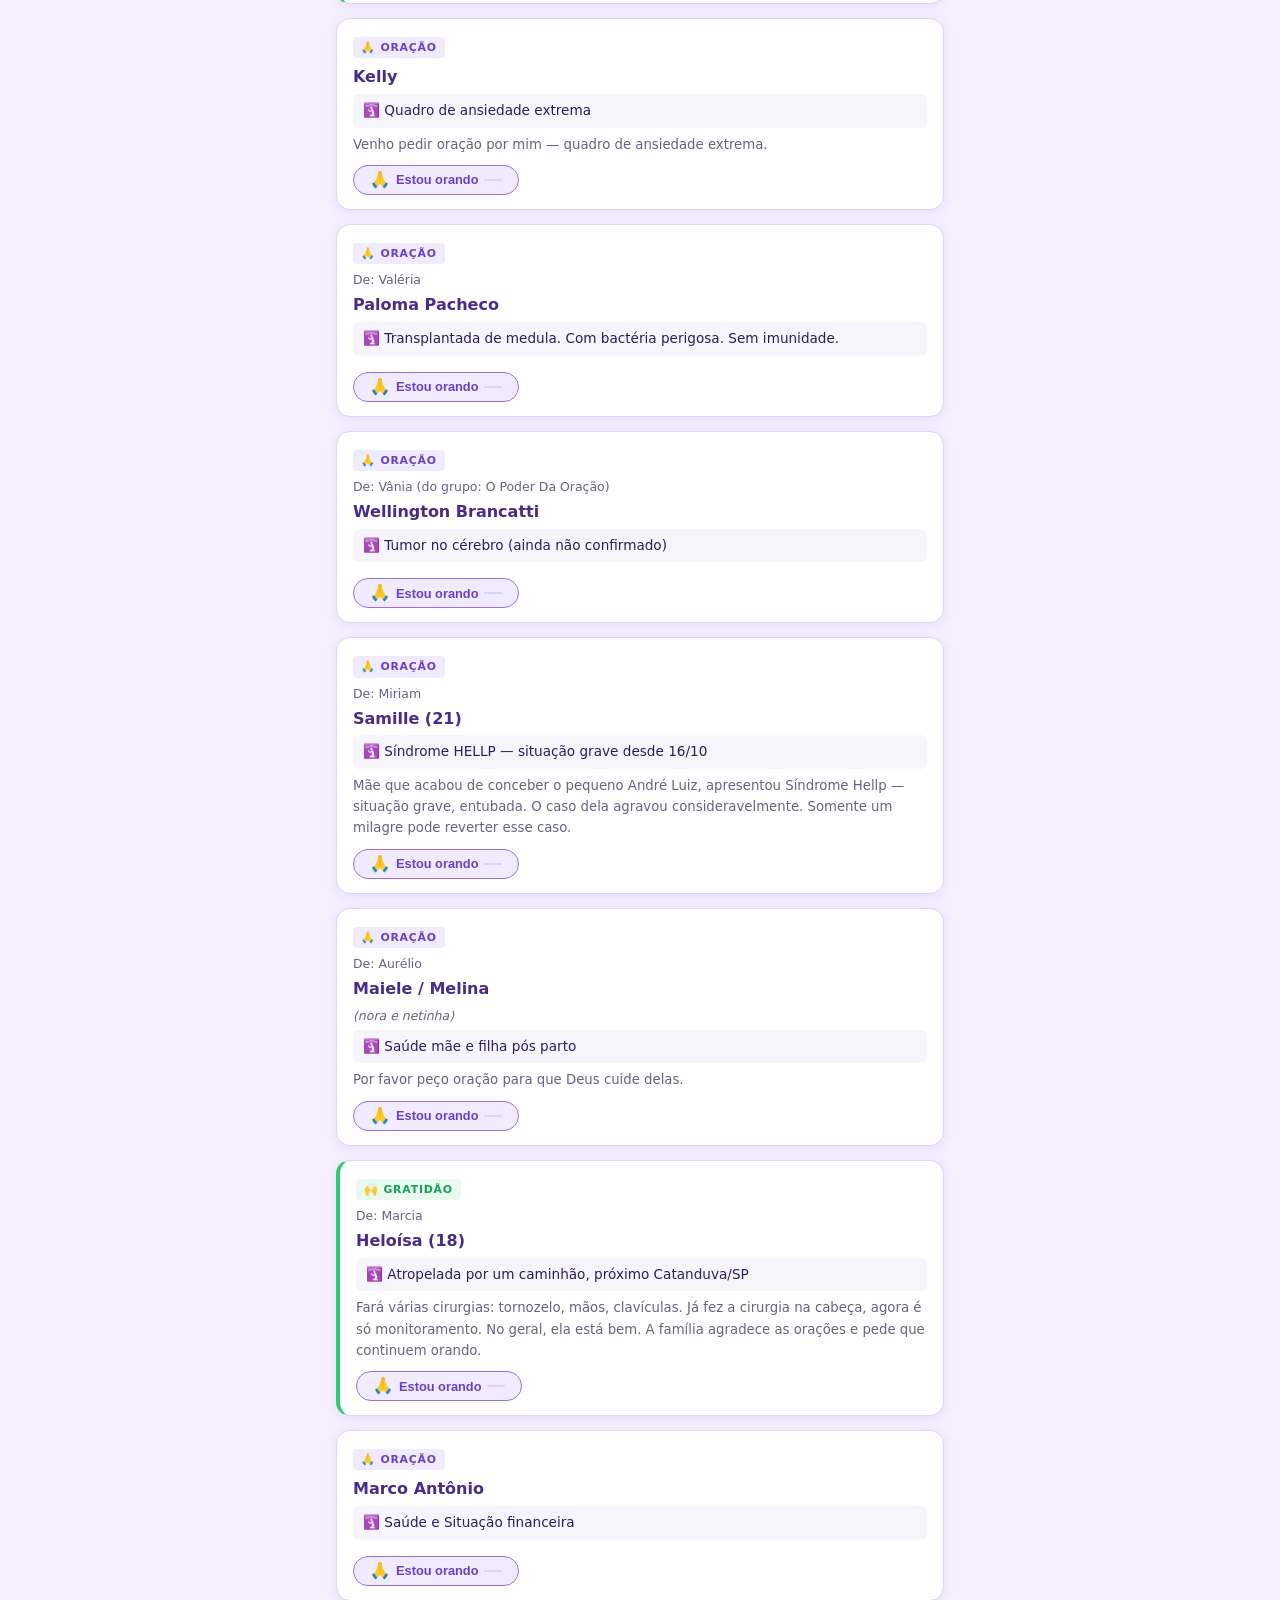
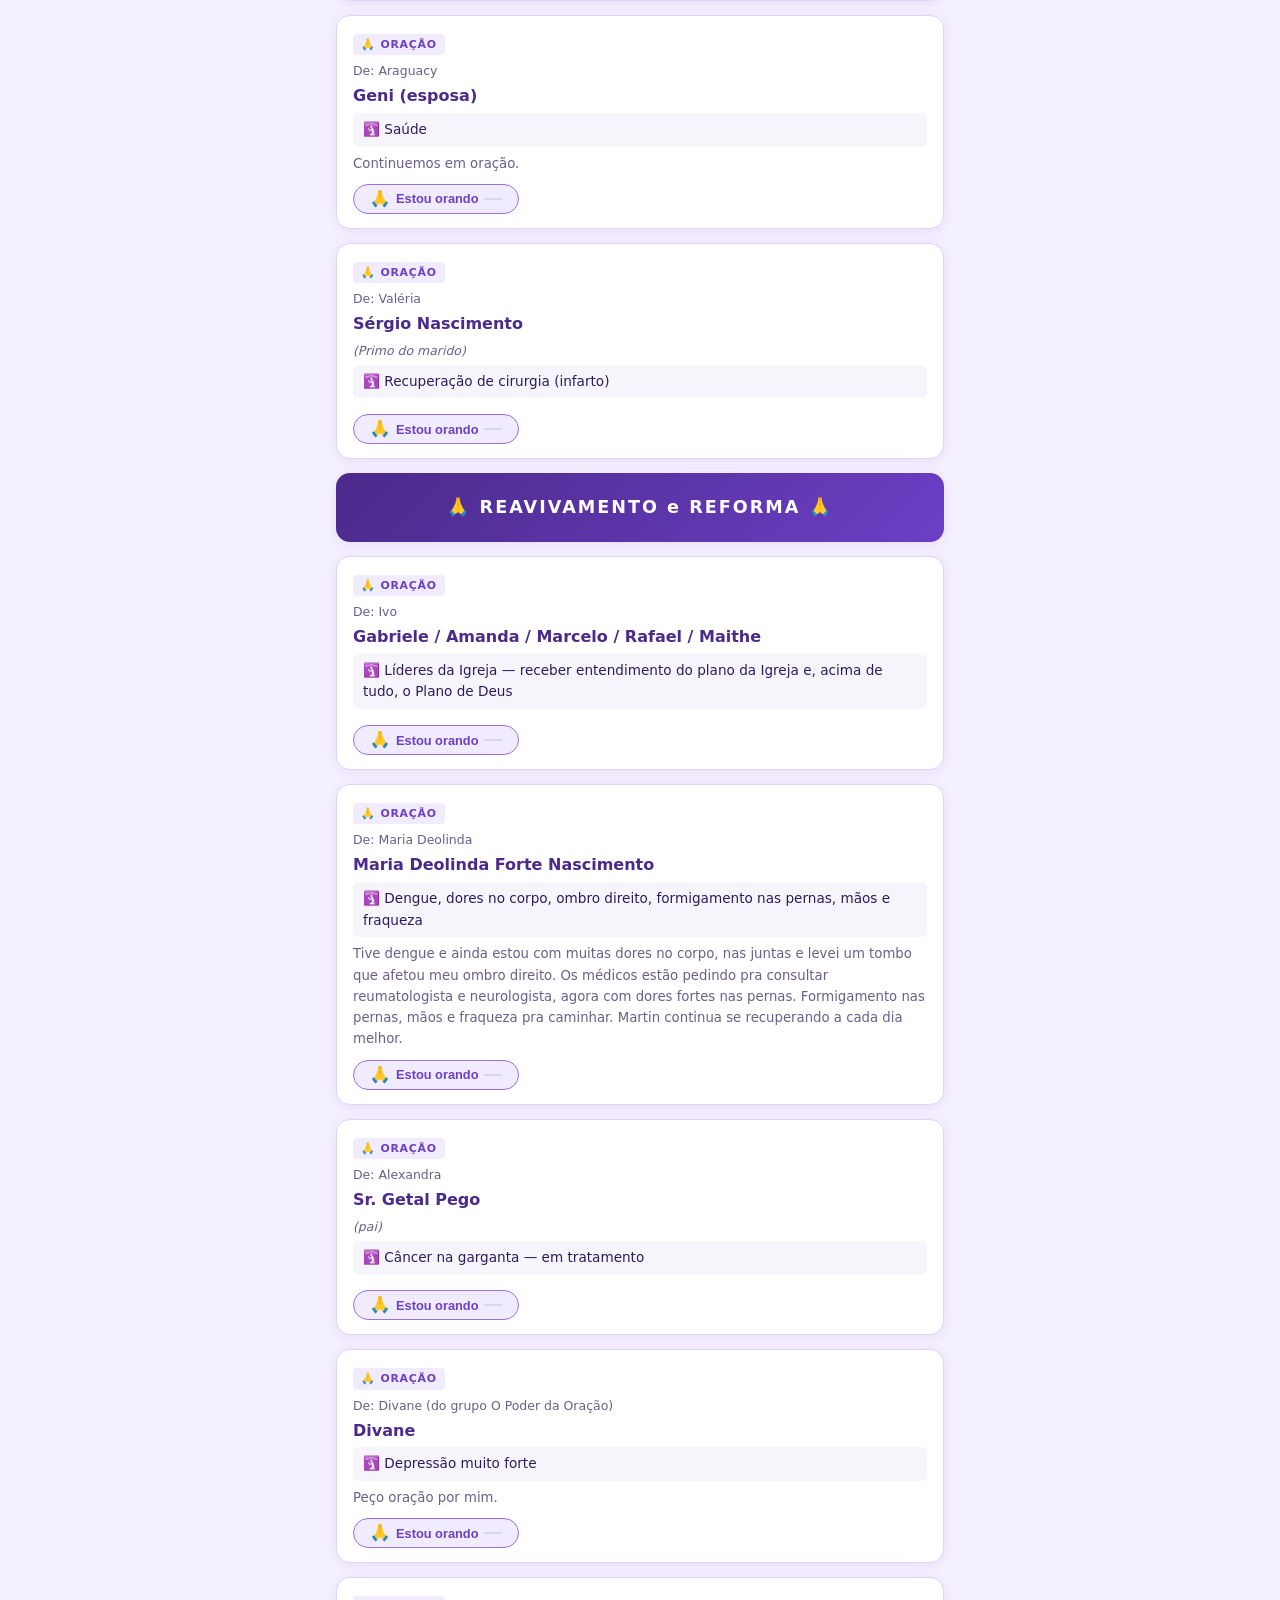
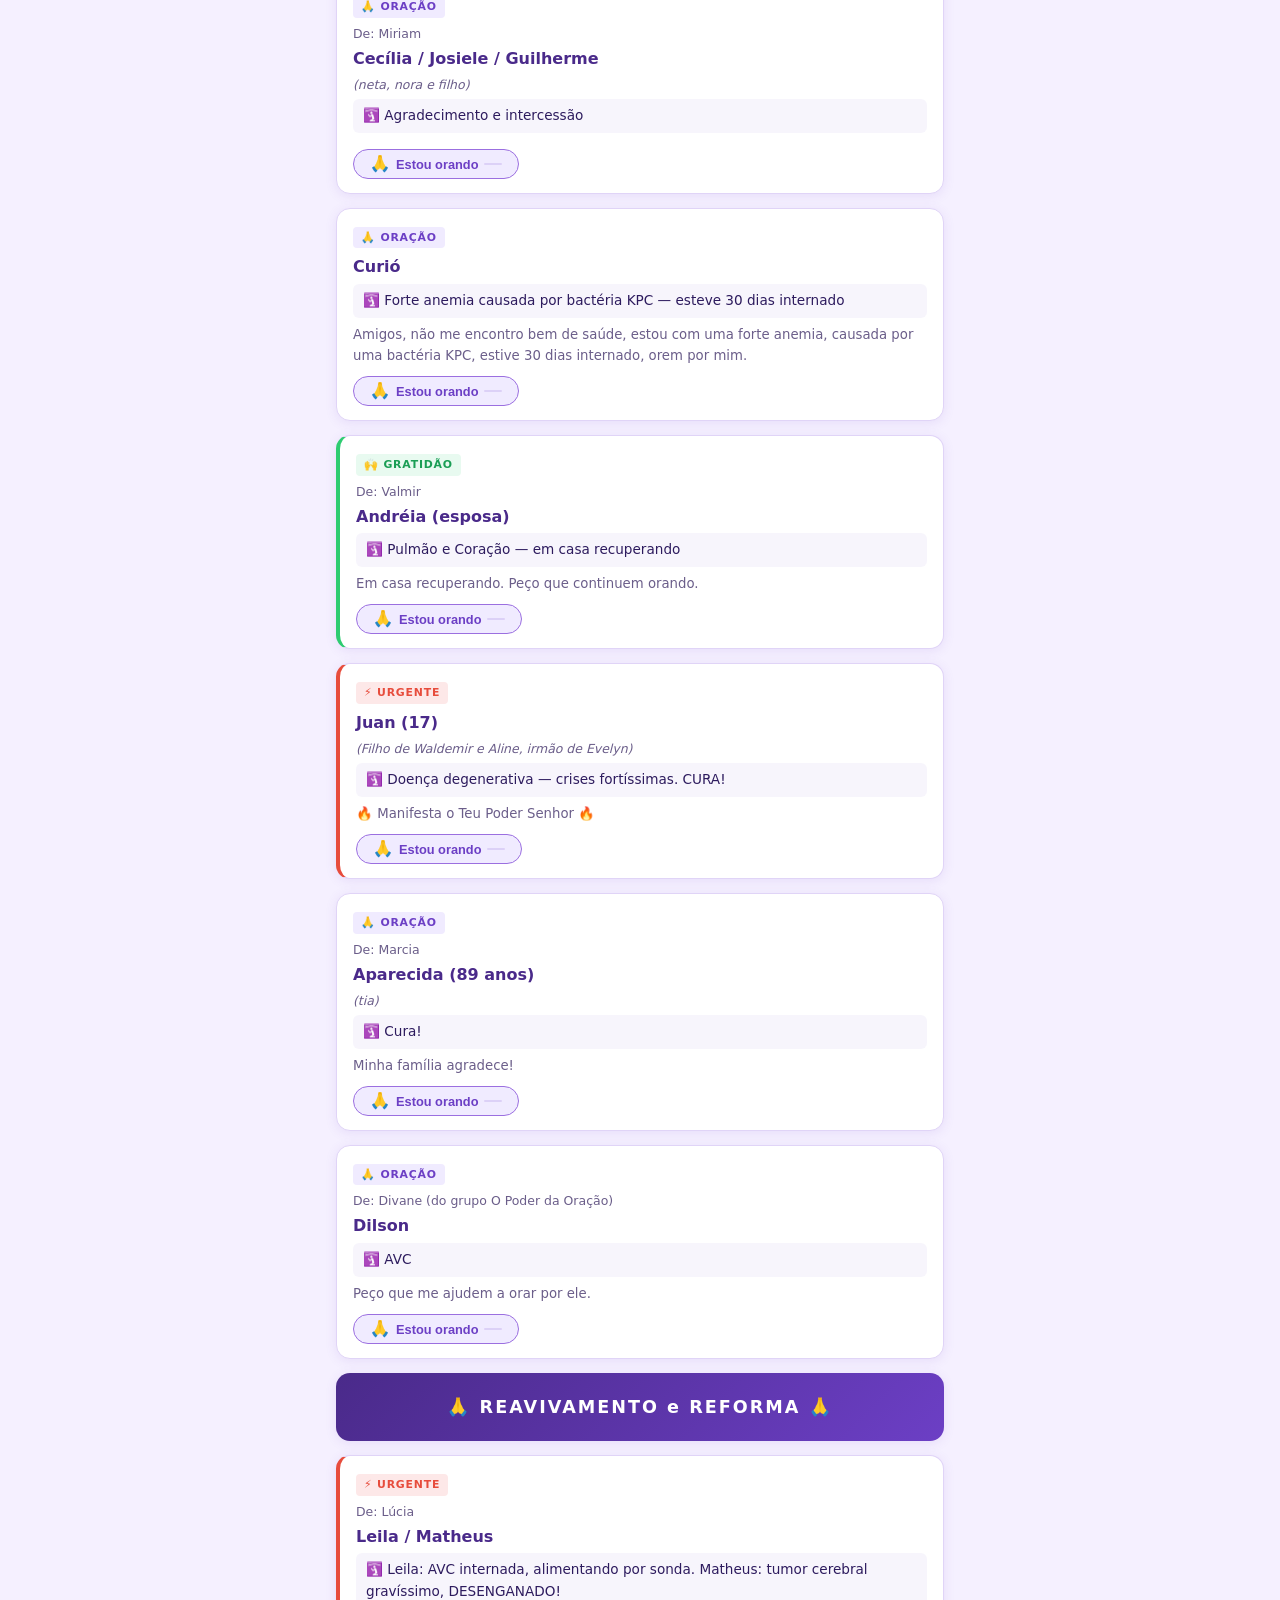
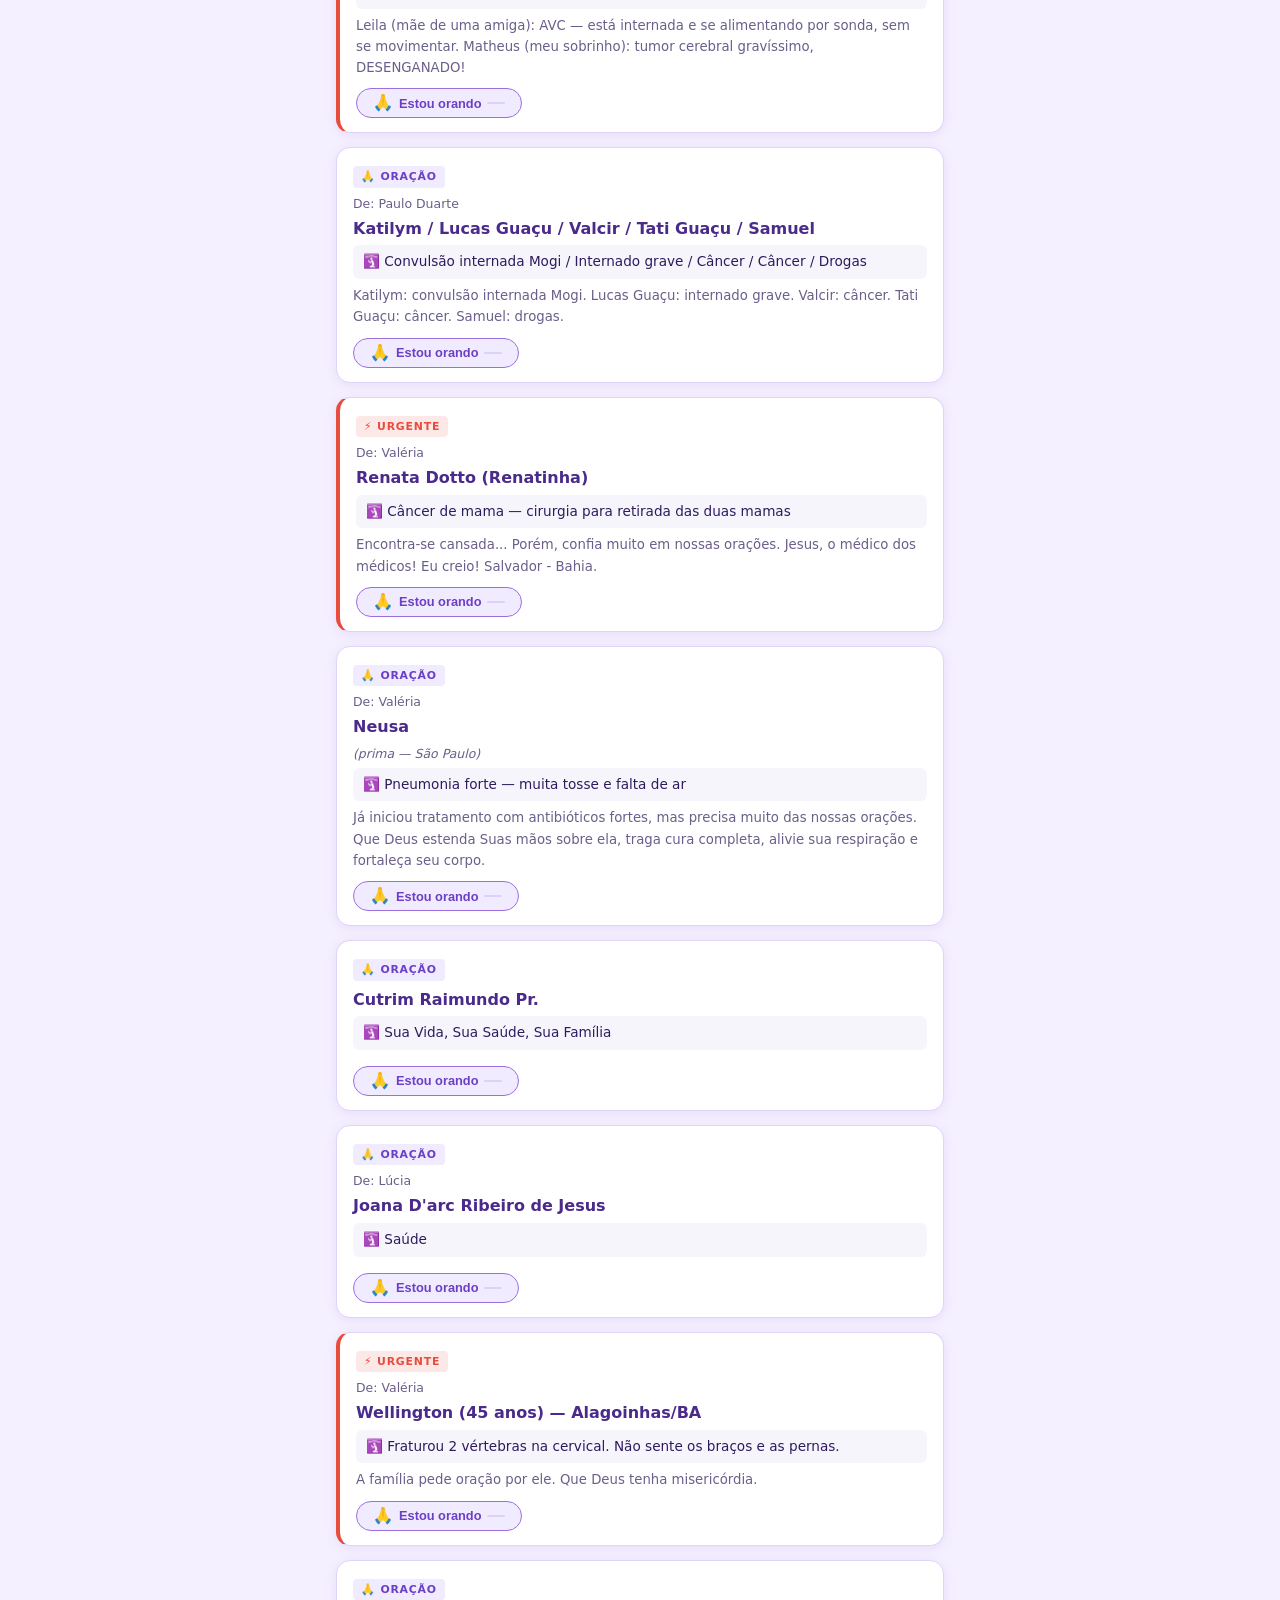
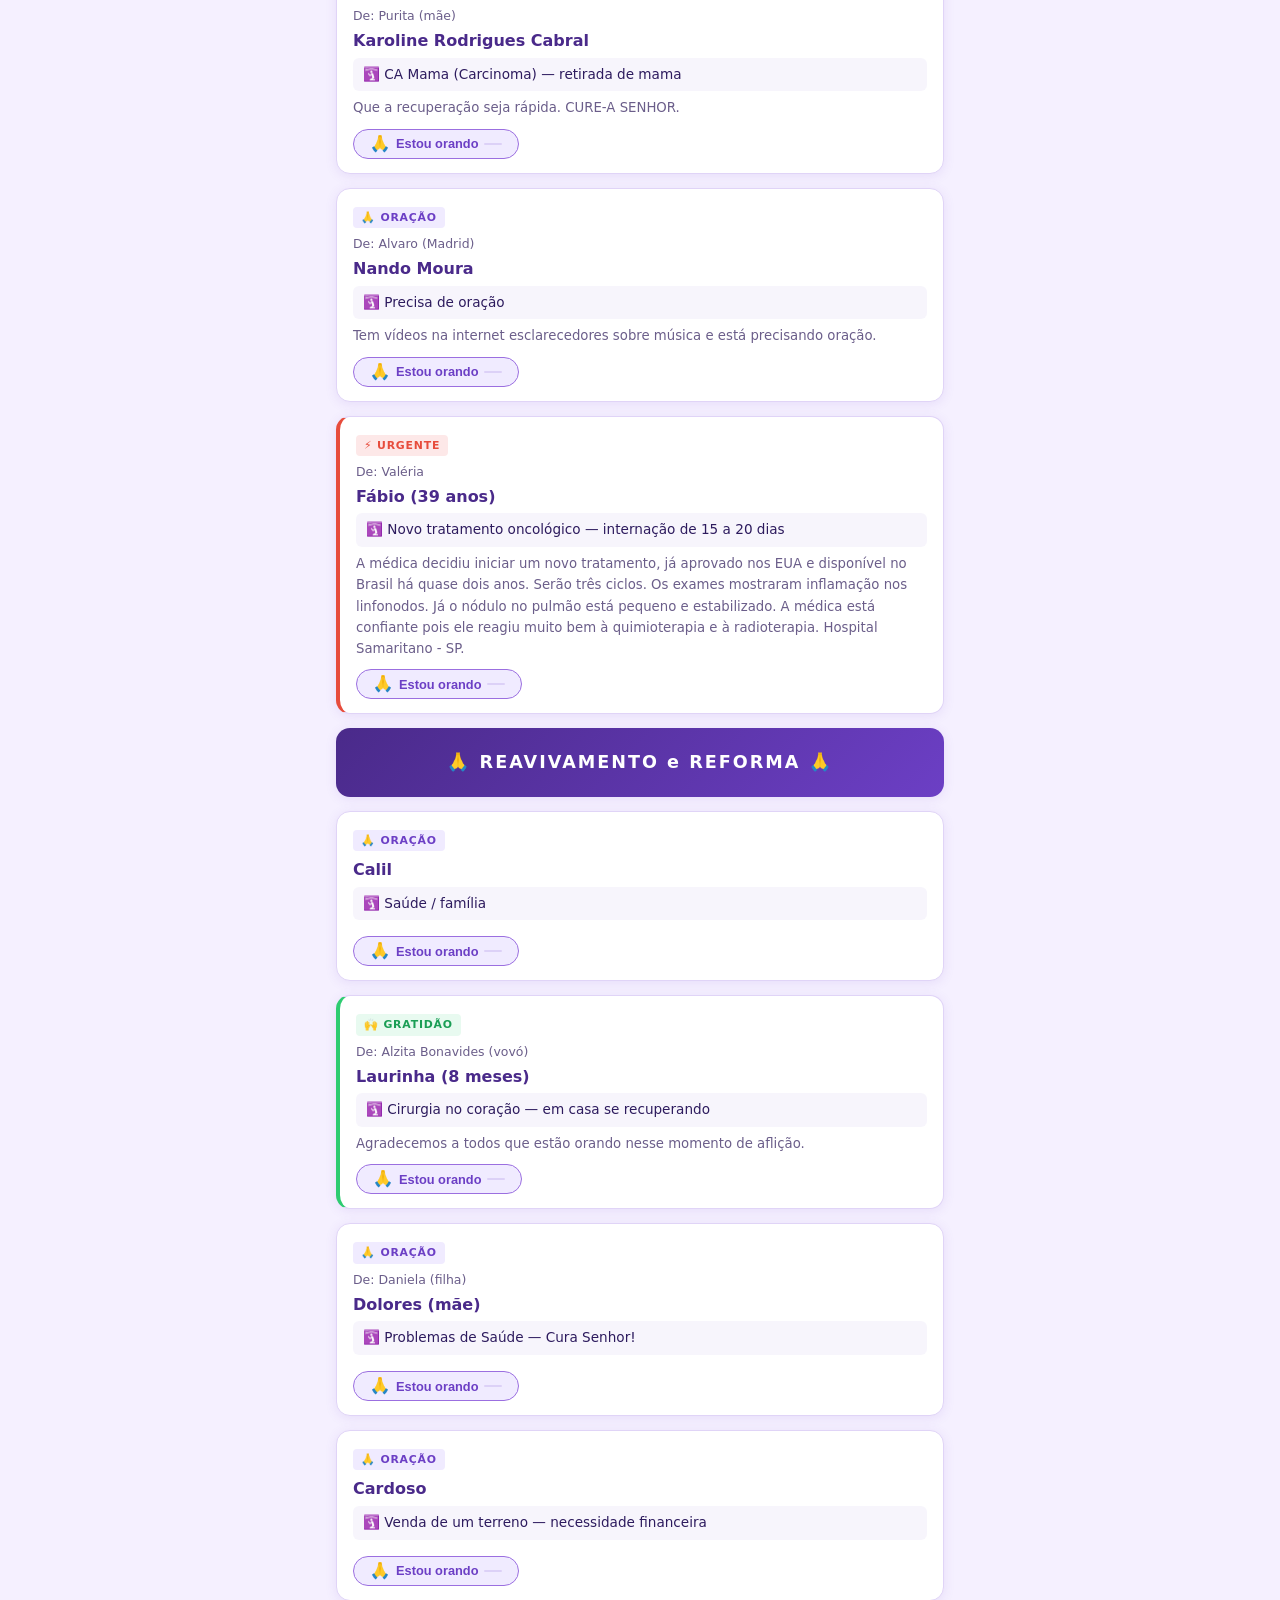
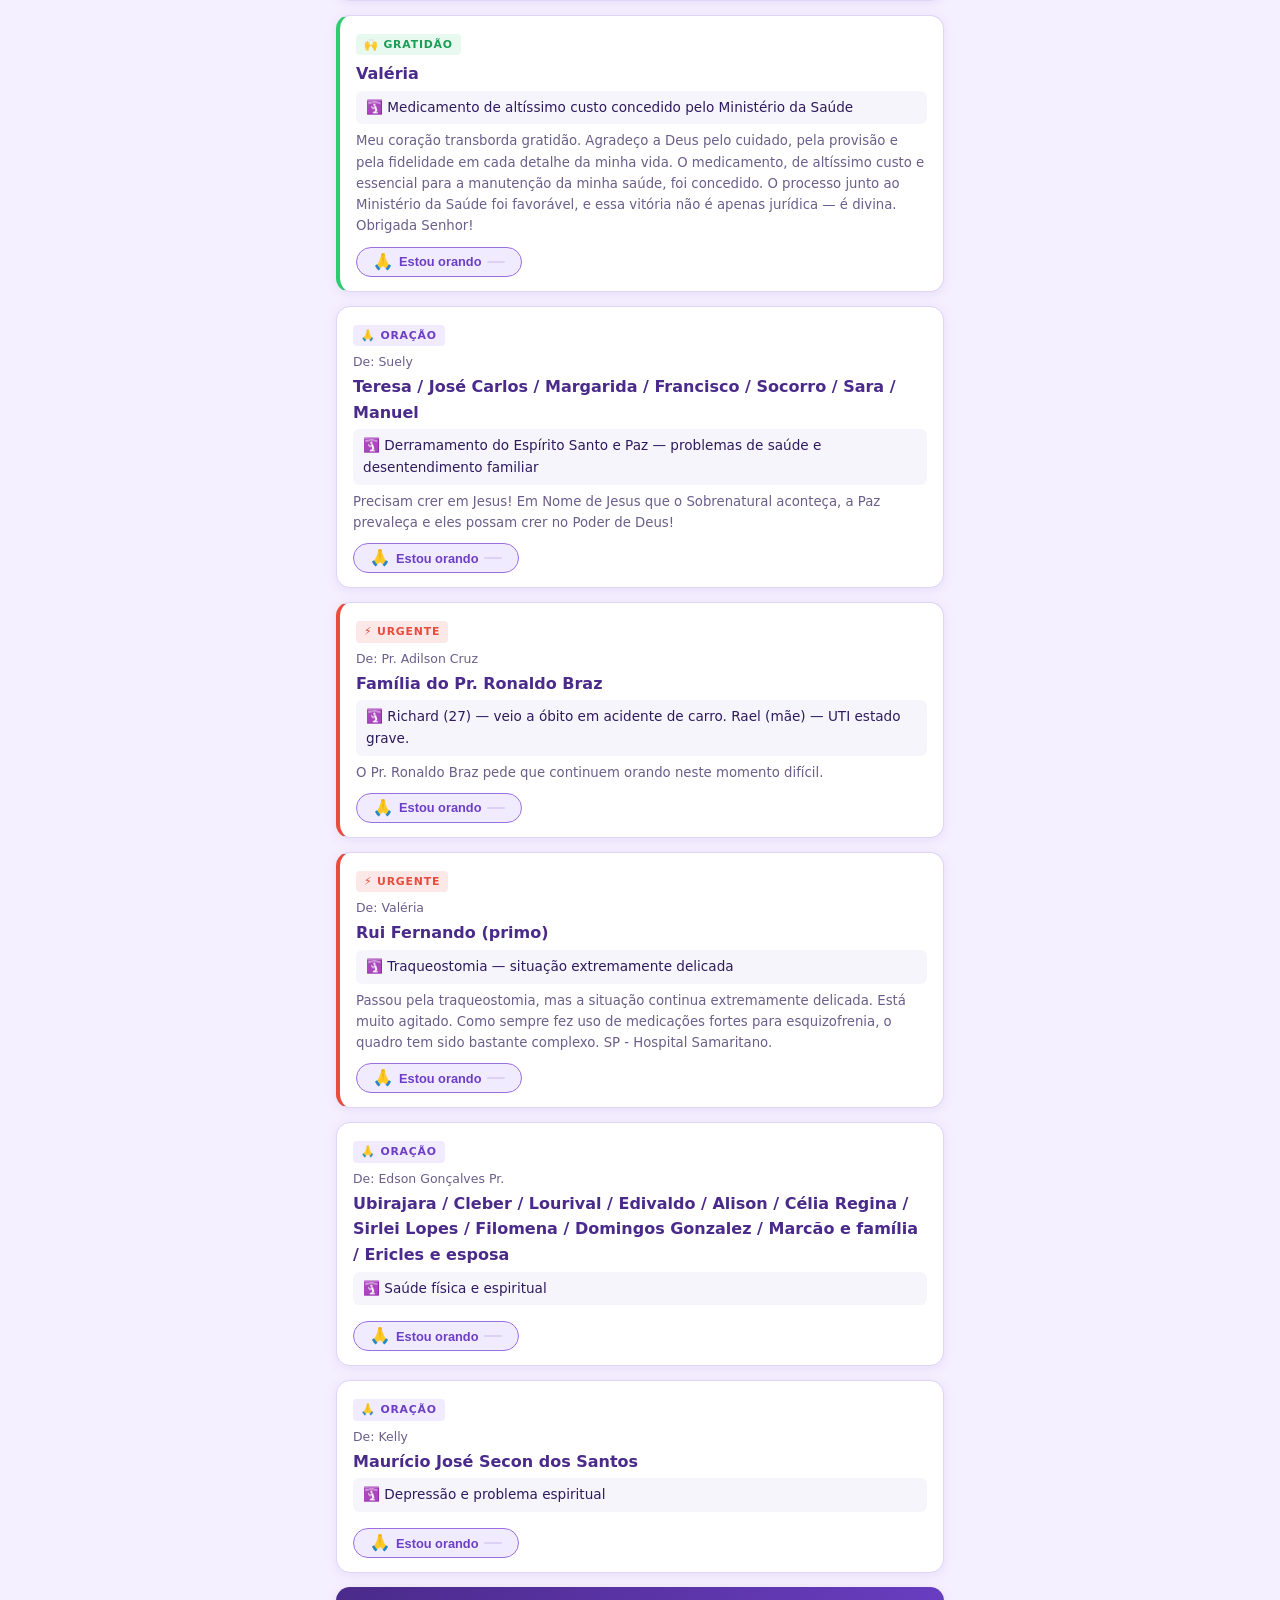
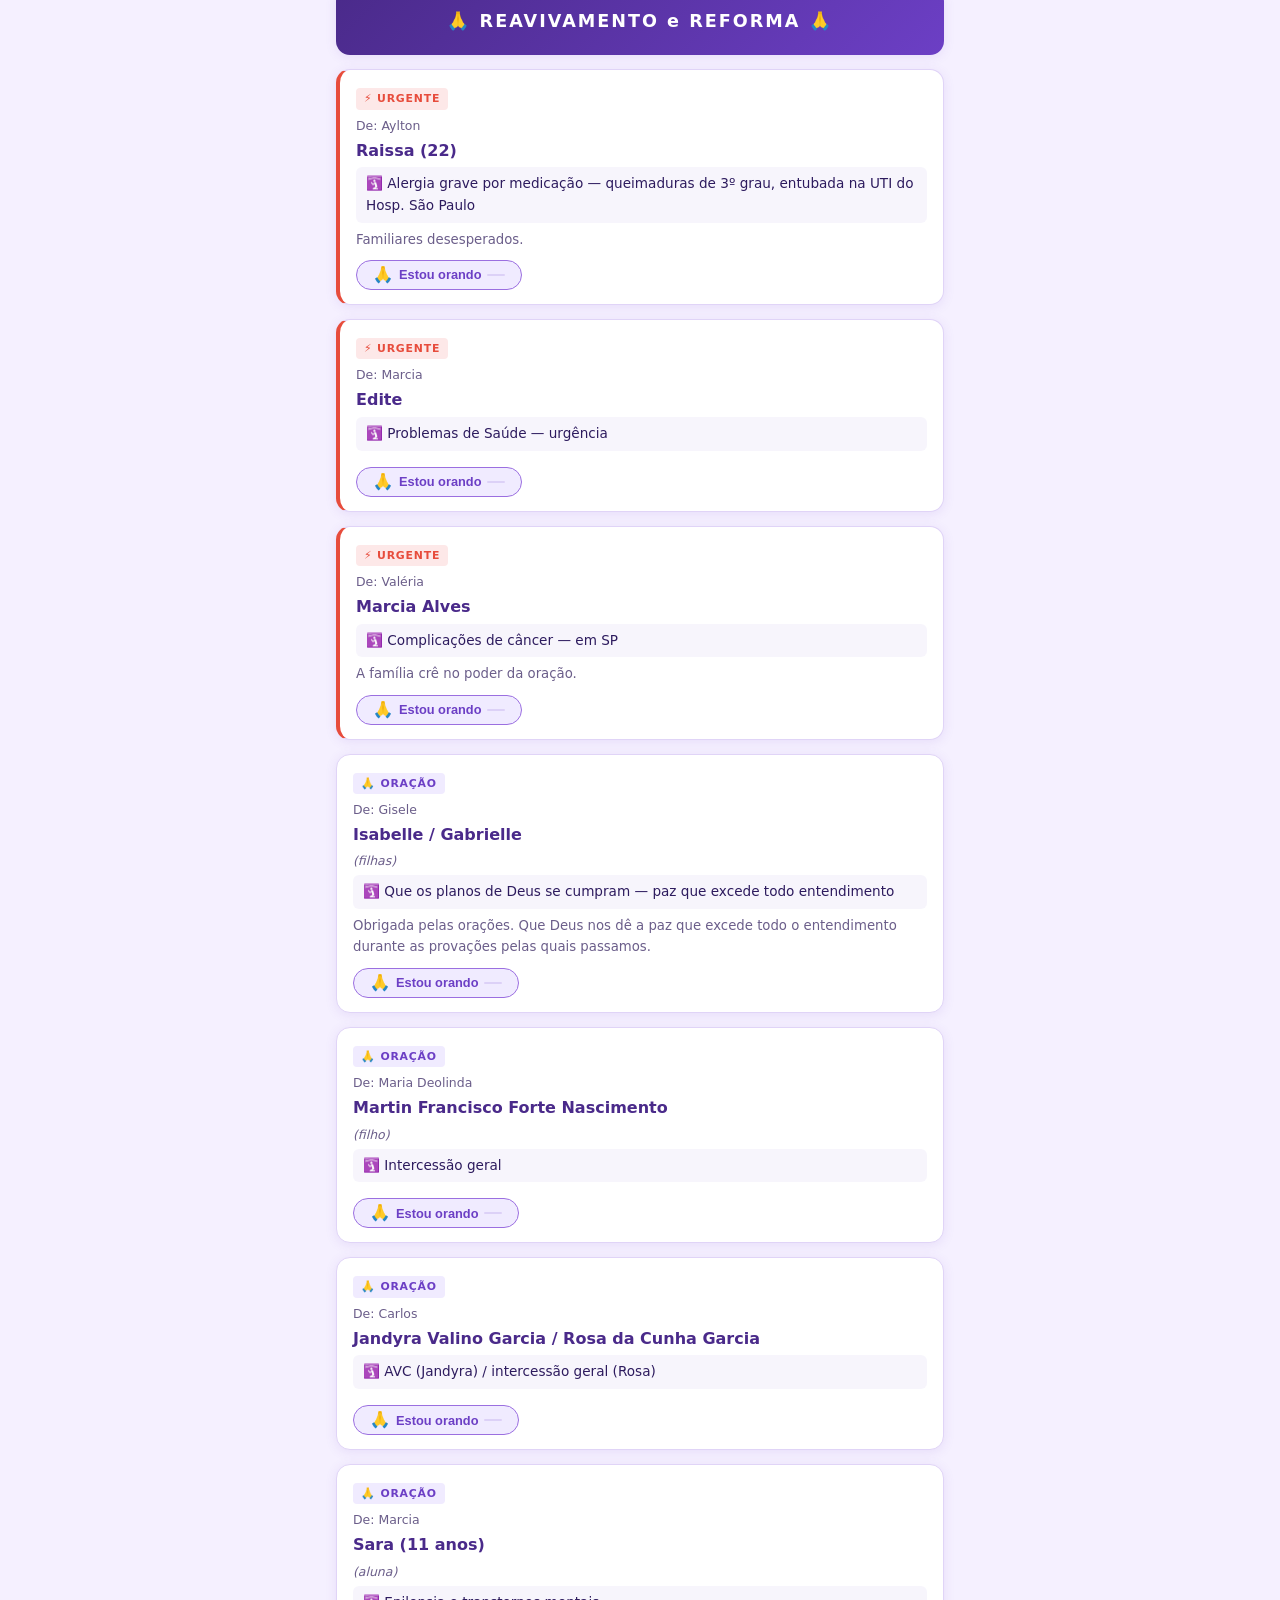
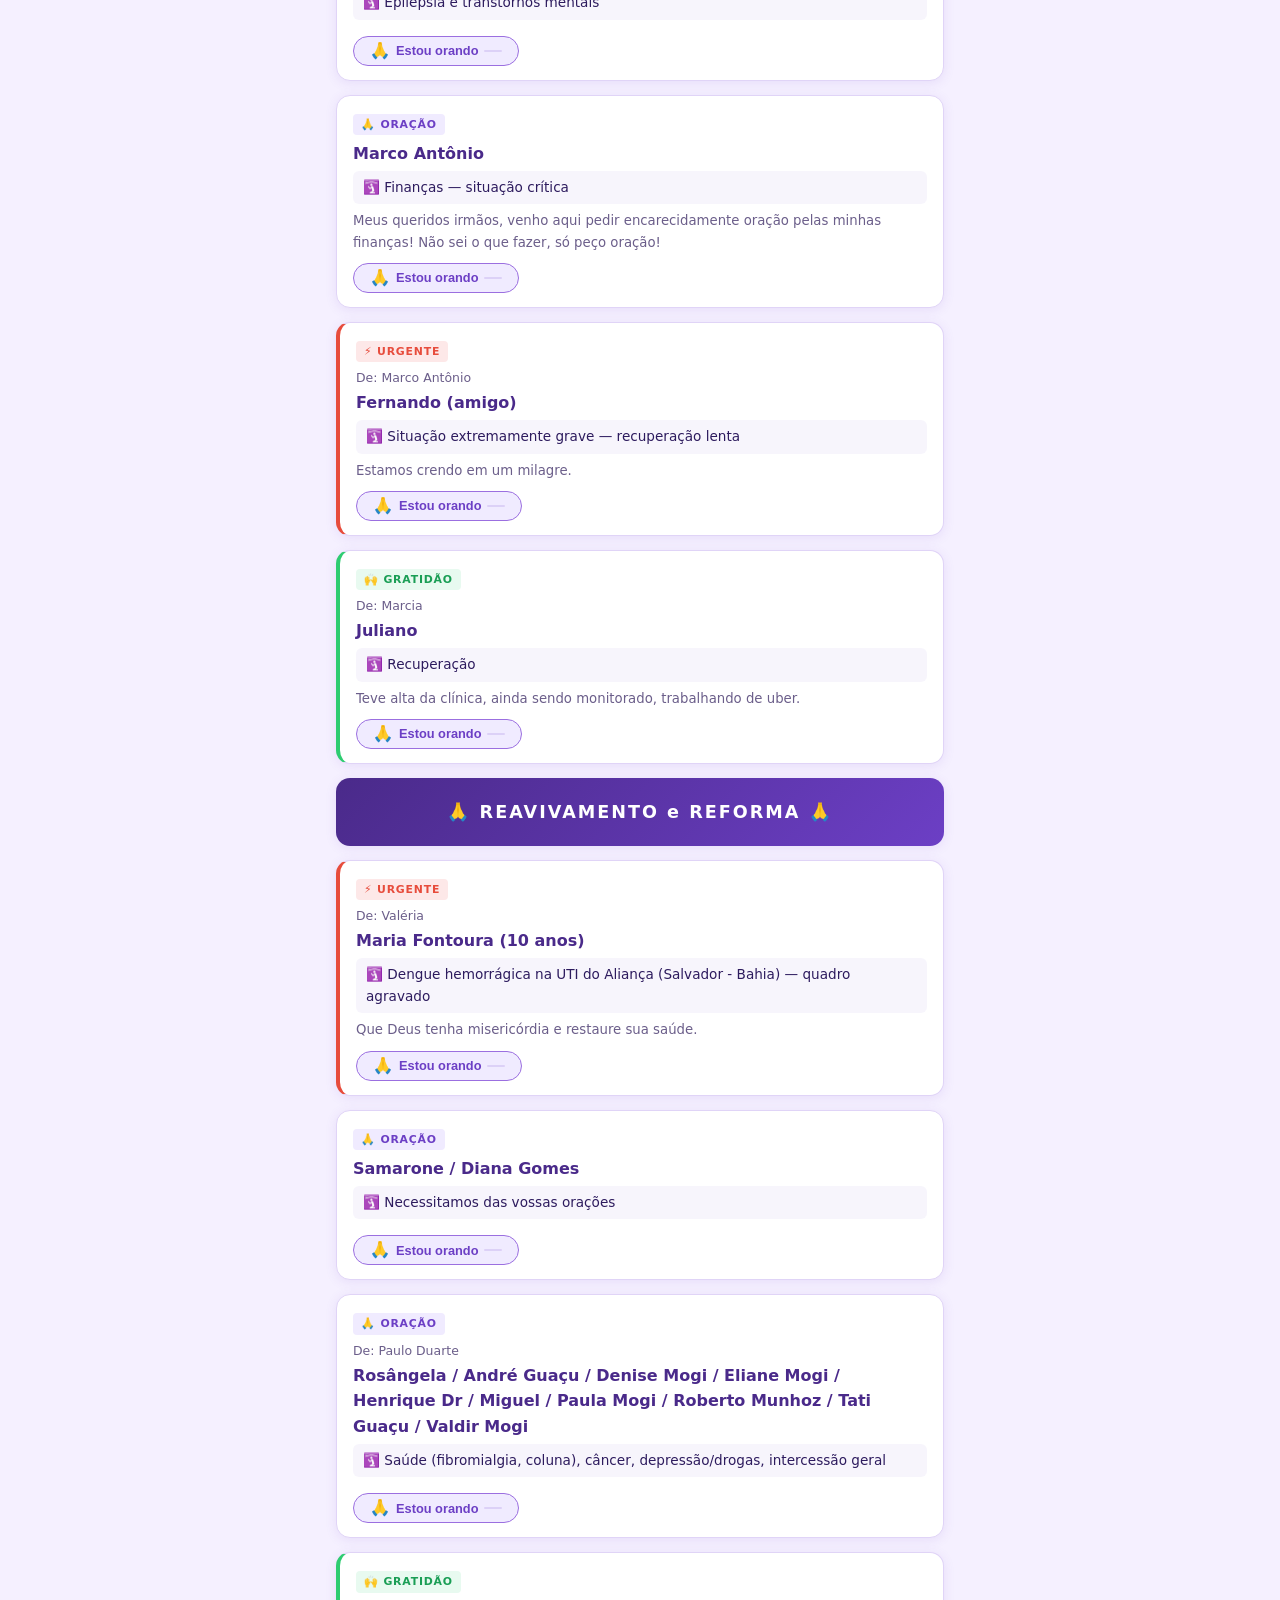
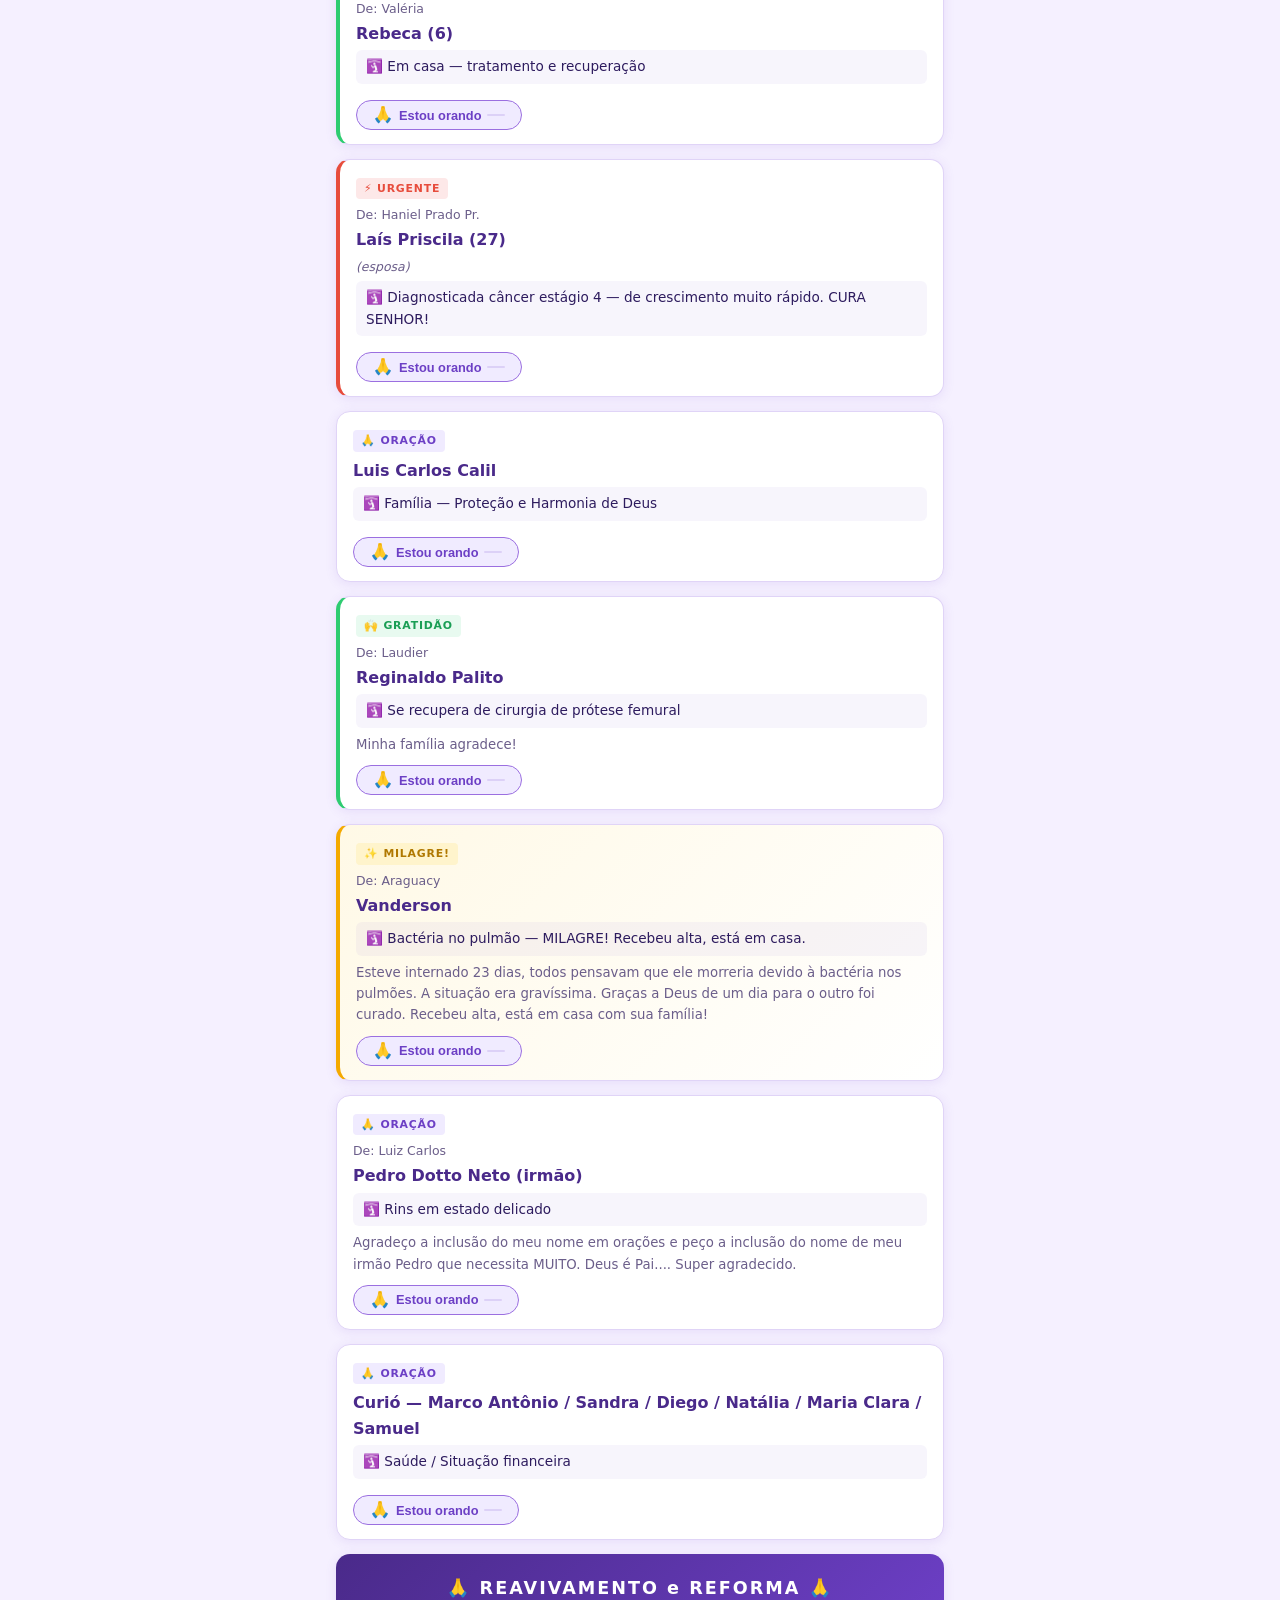
==== commit b8e90ab9: "fix: persistir oracoes no banco e ajustar titulo da aba Pedidos" ====
--- a/index.html
+++ b/index.html
@@ -34,7 +34,7 @@
        ABAS DE NAVEGAÇÃO
   ====================================================== -->
   <nav class="tabs" role="tablist">
-    <button class="tab-btn active" data-tab="pedidos"   role="tab" aria-selected="true" >🙏 Pedidos/Agradecimentos</button>
+    <button class="tab-btn active" data-tab="pedidos"   role="tab" aria-selected="true" >🙏 Pedidos<br><span style="font-size:0.7rem;opacity:0.85">Agradecimentos</span></button>
     <button class="tab-btn"        data-tab="motivos"   role="tab" aria-selected="false">📋 Motivos</button>
     <button class="tab-btn"        data-tab="grupos"    role="tab" aria-selected="false">💬 Grupos</button>
     <button class="tab-btn"        data-tab="lista"     role="tab" aria-selected="false">👥 Lista</button>
--- a/styles.css
+++ b/styles.css
@@ -113,7 +113,7 @@
 }
 .tab-btn {
   flex: 1;
-  padding: 14px 8px;
+  padding: 10px 8px;
   border: none;
   background: none;
   font-size: 0.82rem;
@@ -124,6 +124,12 @@
   border-bottom: 3px solid transparent;
   text-transform: uppercase;
   letter-spacing: 0.3px;
+  line-height: 1.3;
+  display: flex;
+  flex-direction: column;
+  align-items: center;
+  justify-content: center;
+  gap: 1px;
 }
 .tab-btn.active {
   color: var(--roxo);
@@ -692,6 +698,10 @@
   background: linear-gradient(135deg, var(--roxo-dark), var(--roxo));
   color: #fff;
   border-color: var(--roxo-dark);
+}
+.btn-orar:disabled {
+  opacity: 0.6;
+  cursor: wait;
 }
 .btn-orar-icon { font-size: 1rem; line-height: 1; }
 .btn-orar-count {
